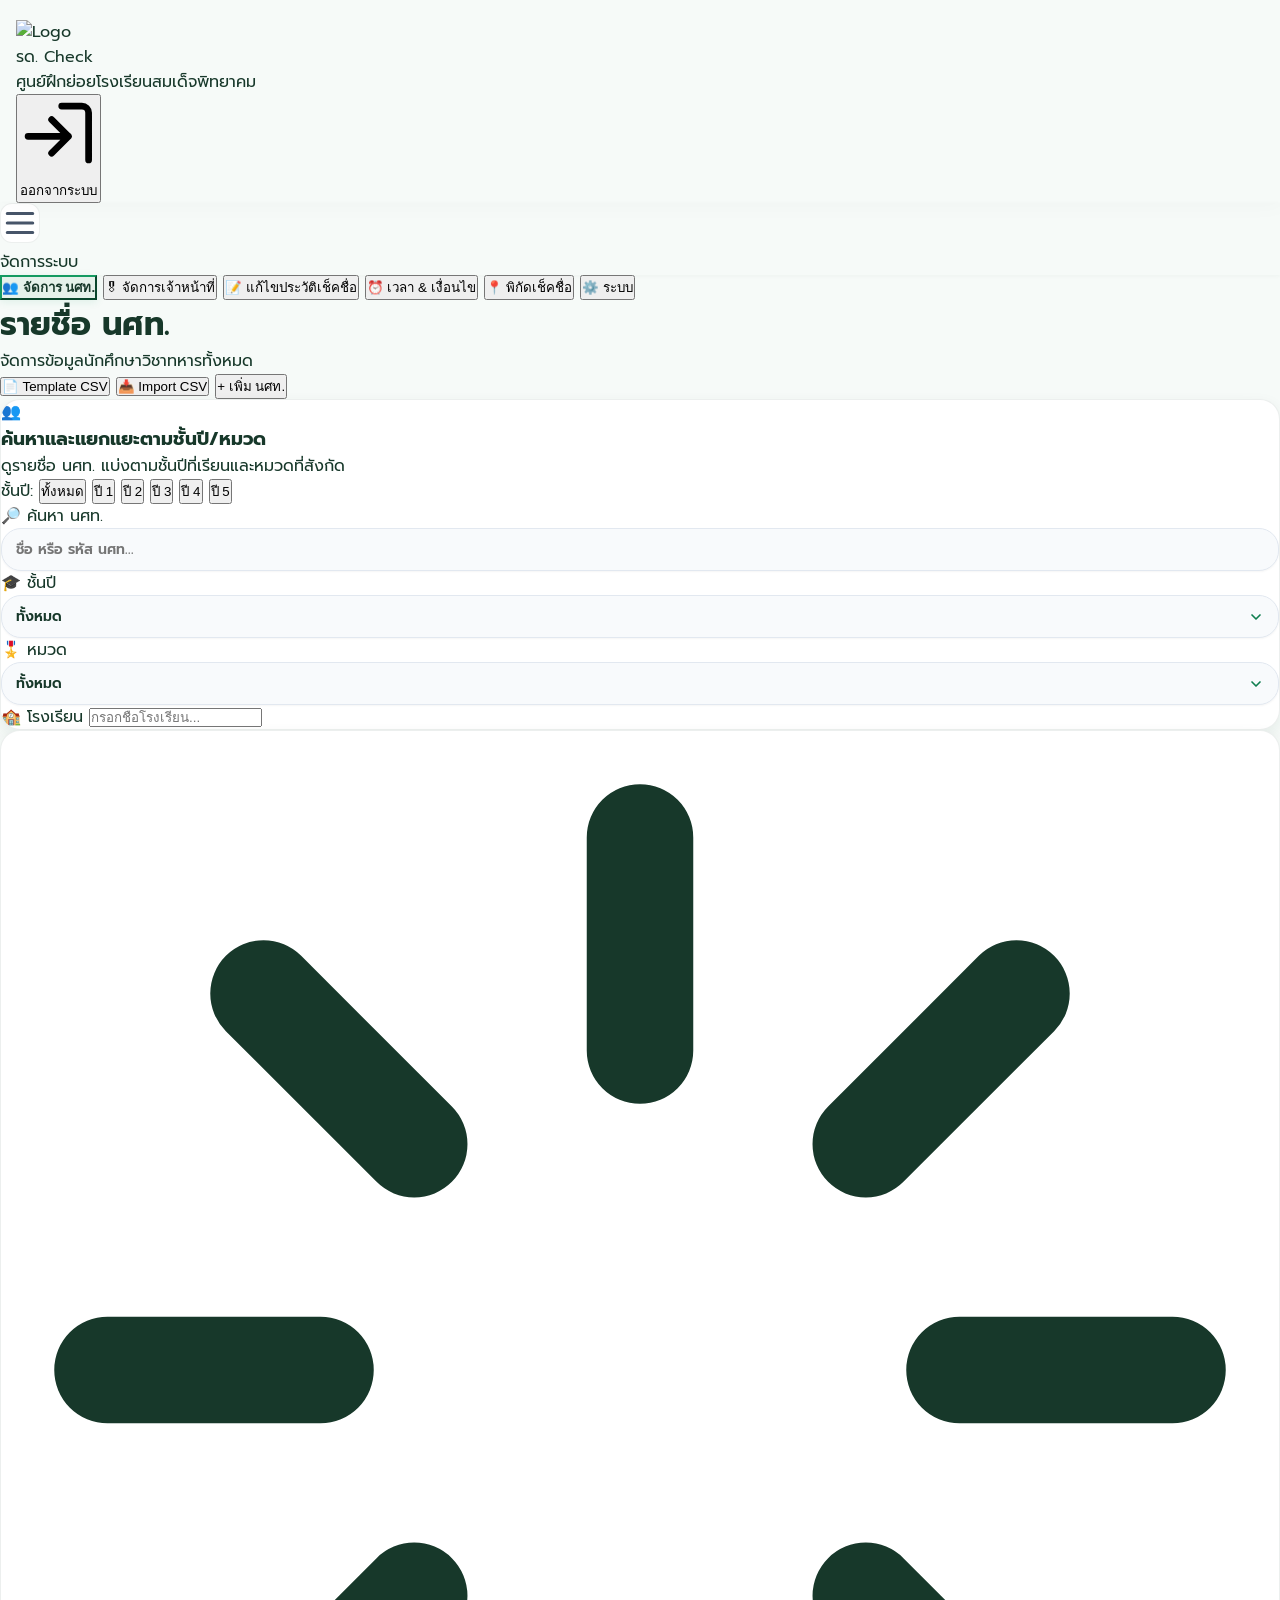
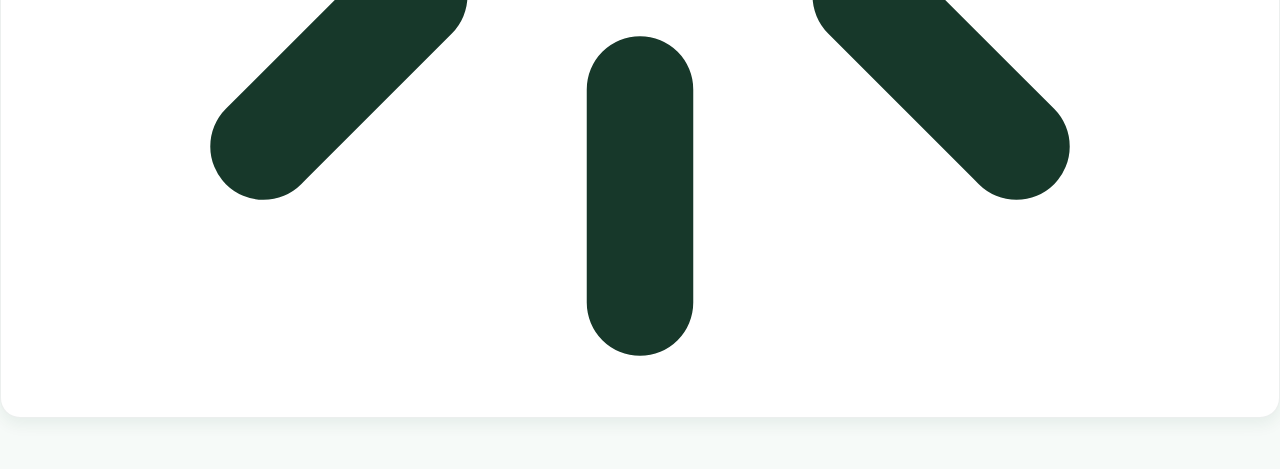
==== admin.html @ 7c2fd656 "UI: Update report filters and custom datepicker" ====
<!DOCTYPE html>
<html lang="th">
<head>
<meta charset="UTF-8">
<meta name="viewport" content="width=device-width, initial-scale=1.0">
<style>html, body { background-color: #f6faf8 !important; color: #17382a; }</style>
<title>จัดการระบบ | ระบบเช็คชื่อ นศท.</title>
<link rel="manifest" href="manifest.json">
<link rel="stylesheet" href="https://cdn.jsdelivr.net/npm/sweetalert2@11/dist/sweetalert2.min.css">
<script src="https://cdn.jsdelivr.net/npm/sweetalert2@11"></script>
<link rel="stylesheet" href="css/style.css">
<script src="https://cdn.tailwindcss.com"></script>
<script src="js/tailwind-config.js"></script>
<script src="https://www.gstatic.com/firebasejs/9.23.0/firebase-app-compat.js"></script>
<script src="https://www.gstatic.com/firebasejs/9.23.0/firebase-auth-compat.js"></script>
<script src="https://www.gstatic.com/firebasejs/9.23.0/firebase-firestore-compat.js"></script>
<!-- face-api.js for enrollment -->
<script src="https://cdn.jsdelivr.net/npm/face-api.js@0.22.2/dist/face-api.min.js"></script>
<style>
  .admin-tab.active { border-color: #159a61 !important; background-color: #e5f1ea !important; color: #17382a !important; font-weight: 700 !important; box-shadow: 0 2px 8px rgba(21,154,97,0.1) !important; }
</style>
</head>
<body class="bg-[#f6faf8] text-[#17382a] font-sans">
  <div id="sidebackdrop" class="fixed inset-0 z-30 hidden bg-slate-900/25 backdrop-blur-[1px]" onclick="toggleSidebar()"></div>
  
  <aside id="sidebar" class="fixed inset-y-0 left-0 z-40 flex w-[17.25rem] flex-col border-r border-emerald-950/5 bg-white px-4 py-5 transition-transform duration-250 lg:translate-x-0 -translate-x-full">
    <div class="mb-8 flex items-center gap-3 px-2">
      <img src="https://mstc23.rta.mi.th/amc23/img/23png.png" alt="Logo" class="h-10 w-10 object-contain rounded-xl drop-shadow-md">
      <div>
        <p class="text-[1.05rem] font-bold tracking-tight text-forest-900">รด. Check</p>
        <p class="text-[.68rem] font-medium text-slate-400">ศูนย์ฝึกย่อยโรงเรียนสมเด็จพิทยาคม</p>
      </div>
    </div>
    <nav id="sidebar-nav" class="space-y-1"></nav>
    <div class="mt-auto rounded-2xl bg-forest-50 p-3.5 mb-3 hidden" id="sidebar-user-card">
       <div class="flex items-center gap-2 text-[.72rem] font-bold text-forest-700">
         <div class="grid h-7 w-7 place-items-center rounded-lg bg-forest-100 text-[.62rem] font-black text-forest-700" id="sidebar-avatar">?</div>
         <div>
            <div id="sidebar-name" class="truncate w-[140px]">--</div>
            <div id="sidebar-role" class="text-[0.65rem] text-forest-600/80">--</div>
         </div>
       </div>
    </div>
    <button class="flex items-center gap-2 px-3 py-2 text-sm font-semibold text-slate-500 transition hover:text-red-500" onclick="logout()">
      <svg class="h-4 w-4" viewBox="0 0 24 24" fill="none" stroke="currentColor"><path d="M10 17l5-5-5-5M15 12H3M21 19V5a2 2 0 00-2-2h-6" stroke-width="2" stroke-linecap="round" stroke-linejoin="round"/></svg> ออกจากระบบ
    </button>
  </aside>

  <main class="min-h-screen lg:ml-[17.25rem]">
    <header class="sticky top-0 z-20 flex h-[4.7rem] items-center justify-between border-b border-emerald-950/5 bg-[#f6faf8]/90 px-4 backdrop-blur-md sm:px-7 lg:px-9">
      <div class="flex items-center gap-3">
        <button class="icon-btn lg:hidden" id="menu-btn" aria-label="เปิดเมนู">
          <svg class="h-5 w-5" viewBox="0 0 24 24" fill="none" stroke="currentColor"><path d="M4 6h16M4 12h16M4 18h16" stroke-width="2" stroke-linecap="round"/></svg>
        </button>
        <div>
          <p class="text-base font-bold text-forest-900 sm:text-lg">จัดการระบบ</p>
        </div>
      </div>
      <div class="flex items-center gap-2.5 sm:gap-3">
        <a href="dashboard.html" class="hidden sm:flex text-xs font-bold text-forest-600 hover:underline mr-2">← กลับหน้าหลัก</a>
        <div id="topbar-user" class="relative"></div>
      </div>
    </header>
    
    <div class="mx-auto max-w-[1440px] px-4 py-6 sm:px-7 lg:px-9 lg:py-8" id="page-body">
      
      <!-- Admin Tabs -->
      <div class="mb-8 flex gap-2 overflow-x-auto pb-2 scrollbar-hide">
        <button id="tab-btn-students" class="admin-tab active shrink-0 rounded-xl border border-slate-200 bg-white px-5 py-2.5 text-sm font-semibold text-slate-500 transition hover:border-emerald-300" onclick="switchAdminTab('students',this)">👥 จัดการ นศท.</button>
        <button id="tab-btn-staff" class="admin-tab shrink-0 rounded-xl border border-slate-200 bg-white px-5 py-2.5 text-sm font-semibold text-slate-500 transition hover:border-emerald-300" onclick="switchAdminTab('staff',this)">🎖 จัดการเจ้าหน้าที่</button>
        <button id="tab-btn-attendance" class="admin-tab shrink-0 rounded-xl border border-slate-200 bg-white px-5 py-2.5 text-sm font-semibold text-slate-500 transition hover:border-emerald-300" onclick="switchAdminTab('attendance',this)">📝 แก้ไขประวัติเช็คชื่อ</button>
        <button id="tab-btn-rules" class="admin-tab shrink-0 rounded-xl border border-slate-200 bg-white px-5 py-2.5 text-sm font-semibold text-slate-500 transition hover:border-emerald-300" onclick="switchAdminTab('rules',this)">⏰ เวลา & เงื่อนไข</button>
        <button id="tab-btn-geofence" class="admin-tab shrink-0 rounded-xl border border-slate-200 bg-white px-5 py-2.5 text-sm font-semibold text-slate-500 transition hover:border-emerald-300" onclick="switchAdminTab('geofence',this)">📍 พิกัดเช็คชื่อ</button>
        <button id="tab-btn-system" class="admin-tab shrink-0 rounded-xl border border-slate-200 bg-white px-5 py-2.5 text-sm font-semibold text-slate-500 transition hover:border-emerald-300" onclick="switchAdminTab('system',this)">⚙️ ระบบ</button>
      </div>

      <!-- ─── STUDENTS TAB ─── -->
      <div id="tab-students">
        <div class="mb-6 flex flex-col gap-4 sm:flex-row sm:items-end justify-between border-b border-emerald-950/5 pb-5">
          <div>
            <h1 class="text-2xl font-extrabold tracking-tight text-forest-900">รายชื่อ นศท.</h1>
            <p class="mt-2 text-sm text-slate-500">จัดการข้อมูลนักศึกษาวิชาทหารทั้งหมด</p>
          </div>
          <div class="flex flex-wrap gap-2">
            <button onclick="downloadCSVTemplate()" class="rounded-xl border border-slate-200 bg-white px-4 py-2.5 text-xs font-bold text-slate-500 transition hover:bg-slate-50">📄 Template CSV</button>
            <button id="btn-import-csv" onclick="openImportModal()" class="rounded-xl border border-emerald-200 bg-emerald-50 px-4 py-2.5 text-xs font-bold text-emerald-700 transition hover:bg-emerald-100">📥 Import CSV</button>
            <button id="btn-add-student" onclick="openAddStudentModal()" class="rounded-xl bg-forest-600 px-4 py-2.5 text-xs font-bold text-white shadow-lg shadow-emerald-600/20 transition hover:bg-forest-700">+ เพิ่ม นศท.</button>
          </div>
        </div>

        <!-- Search & Filter Card for Students -->
        <div class="card p-5 sm:p-6 mb-6 border border-emerald-950/10 shadow-sm bg-gradient-to-br from-white via-white to-emerald-50/20">
          <div class="flex flex-col sm:flex-row sm:items-center justify-between gap-3 mb-4 pb-3 border-b border-slate-100">
            <div class="flex items-center gap-3">
              <div class="h-9 w-9 grid place-items-center rounded-xl bg-emerald-100/70 text-emerald-700 text-base font-bold shrink-0">👥</div>
              <div>
                <h3 class="font-extrabold text-forest-900 text-sm sm:text-base">ค้นหาและแยกแยะตามชั้นปี/หมวด</h3>
                <p class="text-xs text-slate-400 font-medium">ดูรายชื่อ นศท. แบ่งตามชั้นปีที่เรียนและหมวดที่สังกัด</p>
              </div>
            </div>

            <!-- Quick Year Filter Pills -->
            <div class="flex items-center gap-1.5 flex-wrap">
              <span class="text-[0.68rem] font-bold text-slate-400 uppercase tracking-wider mr-1">ชั้นปี:</span>
              <button type="button" class="preset-btn px-2.5 py-1 rounded-xl text-xs font-bold bg-emerald-600 text-white shadow-xs" onclick="quickFilterCompany('', this)">ทั้งหมด</button>
              <button type="button" class="preset-btn px-2.5 py-1 rounded-xl text-xs font-bold bg-slate-100 text-slate-600 hover:bg-emerald-50 hover:text-emerald-700" onclick="quickFilterCompany('1', this)">ปี 1</button>
              <button type="button" class="preset-btn px-2.5 py-1 rounded-xl text-xs font-bold bg-slate-100 text-slate-600 hover:bg-emerald-50 hover:text-emerald-700" onclick="quickFilterCompany('2', this)">ปี 2</button>
              <button type="button" class="preset-btn px-2.5 py-1 rounded-xl text-xs font-bold bg-slate-100 text-slate-600 hover:bg-emerald-50 hover:text-emerald-700" onclick="quickFilterCompany('3', this)">ปี 3</button>
              <button type="button" class="preset-btn px-2.5 py-1 rounded-xl text-xs font-bold bg-slate-100 text-slate-600 hover:bg-emerald-50 hover:text-emerald-700" onclick="quickFilterCompany('4', this)">ปี 4</button>
              <button type="button" class="preset-btn px-2.5 py-1 rounded-xl text-xs font-bold bg-slate-100 text-slate-600 hover:bg-emerald-50 hover:text-emerald-700" onclick="quickFilterCompany('5', this)">ปี 5</button>
            </div>
          </div>

          <div class="grid gap-4 sm:grid-cols-2 xl:grid-cols-4 items-end">
            <div>
              <label class="mb-1.5 flex items-center gap-1 text-[0.7rem] font-extrabold text-forest-800 uppercase tracking-wide">
                <span>🔎</span> ค้นหา นศท.
              </label>
              <input type="search" id="search-student" placeholder="ชื่อ หรือ รหัส นศท..." oninput="filterStudents()" class="w-full rounded-xl border border-slate-200 px-3.5 py-2.5 text-sm font-bold text-forest-900 focus:border-emerald-500 outline-none transition">
            </div>
            <div>
              <label class="mb-1.5 flex items-center gap-1 text-[0.7rem] font-extrabold text-forest-800 uppercase tracking-wide">
                <span>🎓</span> ชั้นปี
              </label>
              <select id="filter-s-company" onchange="filterStudents()" class="w-full rounded-xl border border-slate-200 px-3.5 py-2.5 text-sm font-bold text-forest-900 focus:border-emerald-500 outline-none transition">
                <option value="">ทั้งหมด</option>
                <option value="1">ชั้นปีที่ 1</option>
                <option value="2">ชั้นปีที่ 2</option>
                <option value="3">ชั้นปีที่ 3</option>
                <option value="4">ชั้นปีที่ 4</option>
                <option value="5">ชั้นปีที่ 5</option>
              </select>
            </div>
            <div>
              <label class="mb-1.5 flex items-center gap-1 text-[0.7rem] font-extrabold text-forest-800 uppercase tracking-wide">
                <span>🎖️</span> หมวด
              </label>
              <select id="filter-s-platoon" onchange="filterStudents()" class="w-full rounded-xl border border-slate-200 px-3.5 py-2.5 text-sm font-bold text-forest-900 focus:border-emerald-500 outline-none transition">
                <option value="">ทั้งหมด</option>
                <optgroup label="🛡️ หมวดปกติ (ชาย)">
                  <option value="1">หมวด 1 (ชาย)</option>
                  <option value="2">หมวด 2 (ชาย)</option>
                  <option value="3">หมวด 3 (ชาย)</option>
                  <option value="4">หมวด 4 (ชาย)</option>
                  <option value="5">หมวด 5 (ชาย)</option>
                </optgroup>
                <optgroup label="🎀 หมวดพิเศษ (หญิง)">
                  <option value="พิเศษ 1">หมวดพิเศษ 1 (หญิง)</option>
                  <option value="พิเศษ 2">หมวดพิเศษ 2 (หญิง)</option>
                  <option value="พิเศษ 3">หมวดพิเศษ 3 (หญิง)</option>
                  <option value="พิเศษ 4">หมวดพิเศษ 4 (หญิง)</option>
                  <option value="พิเศษ 5">หมวดพิเศษ 5 (หญิง)</option>
                </optgroup>
              </select>
            </div>
            <div>
              <label class="mb-1.5 flex items-center gap-1 text-[0.7rem] font-extrabold text-forest-800 uppercase tracking-wide">
                <span>🏫</span> โรงเรียน
              </label>
              <input id="filter-s-school" placeholder="กรอกชื่อโรงเรียน..." oninput="filterStudents()" class="w-full rounded-xl border border-slate-200 px-3.5 py-2.5 text-sm font-bold text-forest-900 focus:border-emerald-500 outline-none transition">
            </div>
          </div>
        </div>

        <div class="card overflow-hidden" id="students-table-wrap">
          <div id="students-table" class="overflow-x-auto">
            <div class="flex items-center justify-center p-12 text-slate-400"><svg class="h-8 w-8 animate-spin text-forest-600" viewBox="0 0 24 24" fill="none" stroke="currentColor"><path d="M12 2v4M12 18v4M4.93 4.93l2.83 2.83M16.24 16.24l2.83 2.83M2 12h4M18 12h4M4.93 19.07l2.83-2.83M16.24 7.76l2.83-2.83" stroke-width="2" stroke-linecap="round"/></svg></div>
          </div>
        </div>
      </div>

      <!-- ─── STAFF TAB ─── -->
      <div id="tab-staff" class="hidden">
        <div class="mb-6 flex flex-col gap-4 sm:flex-row sm:items-end justify-between border-b border-emerald-950/5 pb-5">
          <div>
            <h1 class="text-2xl font-extrabold tracking-tight text-forest-900">เจ้าหน้าที่และครูฝึก</h1>
            <p class="mt-2 text-sm text-slate-500">จัดการข้อมูลเจ้าหน้าที่ระบบ</p>
          </div>
          <button onclick="openAddStaffModal()" class="rounded-xl bg-forest-600 px-4 py-2.5 text-xs font-bold text-white shadow-lg shadow-emerald-600/20 transition hover:bg-forest-700">+ เพิ่มเจ้าหน้าที่</button>
        </div>
        <div class="card overflow-hidden">
          <div id="staff-table" class="overflow-x-auto">
            <div class="flex items-center justify-center p-12 text-slate-400"><svg class="h-8 w-8 animate-spin text-forest-600" viewBox="0 0 24 24" fill="none" stroke="currentColor"><path d="M12 2v4M12 18v4M4.93 4.93l2.83 2.83M16.24 16.24l2.83 2.83M2 12h4M18 12h4M4.93 19.07l2.83-2.83M16.24 7.76l2.83-2.83" stroke-width="2" stroke-linecap="round"/></svg></div>
          </div>
        </div>
      </div>

      <!-- ─── ATTENDANCE MANAGEMENT TAB ─── -->
      <div id="tab-attendance" class="hidden">
        <div class="mb-6 flex flex-col gap-4 sm:flex-row sm:items-end justify-between border-b border-emerald-950/5 pb-5">
          <div>
            <h1 class="text-2xl font-extrabold tracking-tight text-forest-900">จัดการประวัติการลงเวลาเรียน</h1>
            <p class="mt-2 text-sm text-slate-500">ตรวจสอบ แก้ไข เพิ่ม หรือลบการเช็คชื่อเข้า–ออก ของ นศท.</p>
          </div>
          <div class="flex flex-wrap gap-2">
            <button onclick="openAddAttendanceModal()" class="rounded-xl bg-forest-600 px-4 py-2.5 text-xs font-bold text-white shadow-lg shadow-emerald-600/20 transition hover:bg-forest-700">+ เพิ่มบันทึกเวลาเรียน</button>
          </div>
        </div>

        <!-- Search & Filter Card -->
        <div class="card p-5 sm:p-6 mb-6 border border-emerald-950/10 shadow-sm bg-gradient-to-br from-white via-white to-emerald-50/20">
          <div class="flex items-center gap-3 mb-4 pb-3 border-b border-slate-100">
            <div class="h-9 w-9 grid place-items-center rounded-xl bg-emerald-100/70 text-emerald-700 text-base font-bold shrink-0">🔍</div>
            <div>
              <h3 class="font-extrabold text-forest-900 text-sm sm:text-base">ค้นหาและตัวกรองข้อมูล</h3>
              <p class="text-xs text-slate-400 font-medium">กรองบันทึกเวลาเรียนตามวันที่ รหัส นศท. ชั้นปี หรือสถานะ</p>
            </div>
          </div>
          <div class="grid gap-4 sm:grid-cols-2 xl:grid-cols-4 items-end">
            <div>
              <label class="mb-1.5 flex items-center gap-1 text-[0.7rem] font-extrabold text-forest-800 uppercase tracking-wide">
                <span>📅</span> วันที่
              </label>
              <input type="date" id="admin-att-date" onchange="loadAdminAttendanceRecords()" class="w-full rounded-xl border border-slate-200 px-3.5 py-2.5 text-sm font-bold text-forest-900 focus:border-emerald-500 outline-none transition">
            </div>
            <div>
              <label class="mb-1.5 flex items-center gap-1 text-[0.7rem] font-extrabold text-forest-800 uppercase tracking-wide">
                <span>🔎</span> ค้นหา นศท.
              </label>
              <input type="search" id="admin-att-search" placeholder="ชื่อ หรือ รหัส นศท..." oninput="filterAdminAttendanceTable()" class="w-full rounded-xl border border-slate-200 px-3.5 py-2.5 text-sm font-bold text-forest-900 focus:border-emerald-500 outline-none transition">
            </div>
            <div>
              <label class="mb-1.5 flex items-center gap-1 text-[0.7rem] font-extrabold text-forest-800 uppercase tracking-wide">
                <span>🎓</span> ชั้นปี
              </label>
              <select id="admin-att-company" onchange="filterAdminAttendanceTable()" class="w-full rounded-xl border border-slate-200 px-3.5 py-2.5 text-sm font-bold text-forest-900 focus:border-emerald-500 outline-none transition">
                <option value="">ทั้งหมด</option>
                <option value="1">ชั้นปีที่ 1</option>
                <option value="2">ชั้นปีที่ 2</option>
                <option value="3">ชั้นปีที่ 3</option>
                <option value="4">ชั้นปีที่ 4</option>
                <option value="5">ชั้นปีที่ 5</option>
              </select>
            </div>
            <div>
              <label class="mb-1.5 flex items-center gap-1 text-[0.7rem] font-extrabold text-forest-800 uppercase tracking-wide">
                <span>📌</span> สถานะ
              </label>
              <select id="admin-att-status" onchange="filterAdminAttendanceTable()" class="w-full rounded-xl border border-slate-200 px-3.5 py-2.5 text-sm font-bold text-forest-900 focus:border-emerald-500 outline-none transition">
                <option value="">ทั้งหมด</option>
                <option value="present">เช็คชื่อแล้ว (มา)</option>
                <option value="late">สาย</option>
                <option value="leave">ลา</option>
                <option value="absent">ขาด</option>
              </select>
            </div>
          </div>
        </div>

        <div class="card overflow-hidden">
          <div id="admin-attendance-table" class="overflow-x-auto">
            <div class="flex items-center justify-center p-12 text-slate-400"><svg class="h-8 w-8 animate-spin text-forest-600" viewBox="0 0 24 24" fill="none" stroke="currentColor"><path d="M12 2v4M12 18v4M4.93 4.93l2.83 2.83M16.24 16.24l2.83 2.83M2 12h4M18 12h4M4.93 19.07l2.83-2.83M16.24 7.76l2.83-2.83" stroke-width="2" stroke-linecap="round"/></svg></div>
          </div>
        </div>
      </div>

      <!-- ─── RULES & TIME WINDOWS TAB ─── -->
      <div id="tab-rules" class="hidden">
        <div class="mb-6 border-b border-emerald-950/5 pb-5">
          <h1 class="text-2xl font-extrabold tracking-tight text-forest-900">กำหนดเวลา & เงื่อนไขการเช็คชื่อ</h1>
          <p class="mt-2 text-sm text-slate-500">ตั้งเวลาเปิด–ปิดระบบเช็คชื่อ และกำหนดเงื่อนไขการผ่านเกณฑ์</p>
        </div>

        <div class="grid gap-6 lg:grid-cols-2">
          <!-- Rule Settings Card -->
          <div class="card p-6 space-y-5">
            <h3 class="font-bold text-forest-900 text-lg flex items-center gap-2">
              <span>⏰</span> ช่วงเวลาลงเวลาเข้า–ออก
            </h3>

            <div>
              <label class="mb-1.5 block text-xs font-bold text-slate-700">สถานะระบบเช็คชื่อ</label>
              <select id="rule-system-enabled" class="w-full rounded-xl border border-slate-200 px-3.5 py-2.5 text-sm font-bold text-forest-900 outline-none transition">
                <option value="true">🟢 เปิดระบบเช็คชื่อตามปกติ</option>
                <option value="false">🔴 ปิดระบบเช็คชื่อชั่วคราว</option>
              </select>
            </div>

            <div>
              <label class="mb-1.5 block text-xs font-bold text-slate-700">การบังคับช่วงเวลา (Time Window)</label>
              <select id="rule-enforce-time" class="w-full rounded-xl border border-slate-200 px-3.5 py-2.5 text-sm font-bold text-forest-900 outline-none transition">
                <option value="false">🔓 เปิดปิดอิสระ (นศท. ลงเวลาได้ตลอดเวลา)</option>
                <option value="true">🔒 บังคับตามช่วงเวลาที่กำหนดข้างล่าง</option>
              </select>
            </div>

            <div class="grid gap-4 sm:grid-cols-2 pt-2 border-t border-slate-100">
              <div>
                <label class="mb-1.5 block text-xs font-bold text-slate-700">เวลาเริ่มเช็คเข้า</label>
                <input type="time" id="rule-checkin-start" value="06:00" class="w-full rounded-xl border border-slate-200 px-3.5 py-2.5 text-sm font-bold text-forest-900 outline-none transition">
              </div>
              <div>
                <label class="mb-1.5 block text-xs font-bold text-slate-700">เวลาสิ้นสุดเช็คเข้า</label>
                <input type="time" id="rule-checkin-end" value="09:00" class="w-full rounded-xl border border-slate-200 px-3.5 py-2.5 text-sm font-bold text-forest-900 outline-none transition">
              </div>
            </div>

            <div class="grid gap-4 sm:grid-cols-2 pt-2 border-t border-slate-100">
              <div>
                <label class="mb-1.5 block text-xs font-bold text-slate-700">เวลาเริ่มเช็คออก</label>
                <input type="time" id="rule-checkout-start" value="14:00" class="w-full rounded-xl border border-slate-200 px-3.5 py-2.5 text-sm font-bold text-forest-900 outline-none transition">
              </div>
              <div>
                <label class="mb-1.5 block text-xs font-bold text-slate-700">เวลาสิ้นสุดเช็คออก</label>
                <input type="time" id="rule-checkout-end" value="18:00" class="w-full rounded-xl border border-slate-200 px-3.5 py-2.5 text-sm font-bold text-forest-900 outline-none transition">
              </div>
            </div>
          </div>

          <!-- Qualification Criteria Card -->
          <div class="card p-6 space-y-5 flex flex-col justify-between">
            <div class="space-y-5">
              <h3 class="font-bold text-forest-900 text-lg flex items-center gap-2">
                <span>📜</span> เงื่อนไขการผ่านเกณฑ์ของ นศท.
              </h3>

              <div>
                <label class="mb-1.5 block text-xs font-bold text-slate-700">จำนวนครั้งปฏิบัติหน้าที่ขั้นต่ำ (เพื่อผ่านเกณฑ์)</label>
                <div class="flex items-center gap-3">
                  <input type="number" id="rule-min-sessions" value="10" min="1" max="100" class="w-full rounded-xl border border-slate-200 px-3.5 py-2.5 text-sm font-bold text-forest-900 outline-none transition">
                  <span class="text-sm font-bold text-slate-500 shrink-0">ครั้ง</span>
                </div>
                <p class="text-xs text-slate-400 mt-2">หาก นศท. มีเวลาเข้าปฏิบัติหน้าที่ครบตามจำนวนนี้ ระบบจะแสดงสถานะ "ผ่านเกณฑ์ ✅" ในหน้า นศท.</p>
              </div>
            </div>

            <div class="pt-4 border-t border-slate-100">
              <button onclick="saveAdminRules()" class="w-full rounded-xl bg-forest-600 py-3.5 text-sm font-bold text-white shadow-lg shadow-emerald-600/20 transition hover:bg-forest-700">
                💾 บันทึกตั้งค่าเวลาและเงื่อนไข
              </button>
            </div>
          </div>
        </div>
      </div>

      <!-- ─── GEOFENCE TAB ─── -->
      <div id="tab-geofence" class="hidden">
        <div class="mb-6 border-b border-emerald-950/5 pb-5">
          <h1 class="text-2xl font-extrabold tracking-tight text-forest-900">กำหนดพิกัดการเช็คชื่อ</h1>
          <p class="mt-2 text-sm text-slate-500">กำหนดพื้นที่ที่อนุญาตให้ นศท. รายงานตัวเข้าเรียนได้</p>
        </div>

        <div class="grid gap-6 lg:grid-cols-[1fr_340px]">
          <!-- Map placeholder -->
          <div class="card p-10 flex flex-col items-center justify-center text-center text-slate-400 bg-slate-50 border-2 border-dashed border-slate-200">
            <div class="text-5xl mb-4">🗺️</div>
            <p class="font-bold text-forest-900 mb-2">Google Maps Integration</p>
            <p class="text-sm">สำหรับใช้งาน Maps กรุณาเพิ่ม Google Maps API Key<br>และแทนที่ส่วนนี้ด้วย iframe หรือ Maps JS API</p>
            <div class="mt-6 rounded-xl bg-white px-4 py-2.5 text-xs font-bold text-slate-600 border border-slate-100 shadow-sm">
              แสดงพิกัด: Lat <span id="map-lat-display" class="text-forest-600">--</span>, Lng <span id="map-lng-display" class="text-forest-600">--</span>
            </div>
            <button onclick="useMyLocation()" class="mt-6 rounded-xl border border-emerald-200 bg-emerald-50 px-4 py-2.5 text-sm font-bold text-emerald-700 transition hover:bg-emerald-100 flex items-center justify-center gap-2">
              <span>📍</span> ใช้ตำแหน่งปัจจุบันของฉัน
            </button>
          </div>

          <!-- Settings form -->
          <div class="space-y-4">
            <div class="card p-5">
              <h3 class="font-bold text-forest-900 mb-4 flex items-center gap-2"><span>⚙️</span> ตั้งค่าพิกัด</h3>
              <div class="space-y-4">
                <div>
                  <label class="mb-1.5 block text-[0.65rem] font-bold text-slate-400 uppercase tracking-wide">Latitude (ละติจูด)</label>
                  <input type="number" id="geo-lat" step="any" placeholder="13.7563" class="w-full rounded-xl border border-slate-200 px-3.5 py-2.5 text-sm font-bold text-forest-900 focus:border-forest-600 focus:ring focus:ring-forest-600/20 outline-none transition">
                </div>
                <div>
                  <label class="mb-1.5 block text-[0.65rem] font-bold text-slate-400 uppercase tracking-wide">Longitude (ลองจิจูด)</label>
                  <input type="number" id="geo-lng" step="any" placeholder="100.5018" class="w-full rounded-xl border border-slate-200 px-3.5 py-2.5 text-sm font-bold text-forest-900 focus:border-forest-600 focus:ring focus:ring-forest-600/20 outline-none transition">
                </div>
                <div>
                  <label class="mb-1.5 block text-[0.65rem] font-bold text-slate-400 uppercase tracking-wide">รัศมีพื้นที่ (เมตร)</label>
                  <input type="number" id="geo-radius" value="200" min="50" max="5000" class="w-full rounded-xl border border-slate-200 px-3.5 py-2.5 text-sm font-bold text-forest-900 focus:border-forest-600 focus:ring focus:ring-forest-600/20 outline-none transition">
                </div>
                <button class="w-full rounded-xl bg-forest-600 py-3 text-sm font-bold text-white shadow-lg shadow-emerald-600/20 transition hover:bg-forest-700 mt-2" onclick="saveGeoSettings()">💾 บันทึกพิกัด</button>
              </div>
            </div>

            <div class="card p-5">
              <h4 class="font-bold text-forest-900 mb-3 flex items-center gap-2"><span>ℹ️</span> ข้อมูลปัจจุบัน</h4>
              <div id="geo-current" class="text-sm text-slate-500 font-medium">กำลังโหลด...</div>
            </div>

            <div class="rounded-xl bg-sky-50 border border-sky-100 p-4 flex gap-3 text-sky-800">
              <span class="text-lg">💡</span>
              <div class="text-xs">
                <strong class="block mb-1">วิธีหาพิกัด:</strong>
                เปิด Google Maps → คลิกขวาที่ตำแหน่งที่ต้องการ → เลือกคัดลอกพิกัดแรกที่ปรากฏ
              </div>
            </div>
          </div>
        </div>
      </div>

      <!-- ─── SYSTEM TAB ─── -->
      <div id="tab-system" class="hidden">
        <div class="mb-6 border-b border-emerald-950/5 pb-5">
          <h1 class="text-2xl font-extrabold tracking-tight text-forest-900">ข้อมูลระบบ</h1>
        </div>

        <div class="grid gap-4 sm:grid-cols-2 xl:grid-cols-4 mb-8" id="sys-stats">
          <div class="card p-5 flex items-center gap-4">
            <div class="grid h-14 w-14 place-items-center rounded-xl bg-amber-50 text-2xl text-amber-500">👥</div>
            <div>
              <p class="text-3xl font-black tracking-tight text-forest-900" id="sys-students">--</p>
              <p class="text-[0.7rem] font-bold text-slate-500 uppercase tracking-wide">นศท. ทั้งหมด</p>
            </div>
          </div>
          <div class="card p-5 flex items-center gap-4">
            <div class="grid h-14 w-14 place-items-center rounded-xl bg-sky-50 text-2xl text-sky-500">🎖</div>
            <div>
              <p class="text-3xl font-black tracking-tight text-forest-900" id="sys-staff">--</p>
              <p class="text-[0.7rem] font-bold text-slate-500 uppercase tracking-wide">เจ้าหน้าที่</p>
            </div>
          </div>
          <div class="card p-5 flex items-center gap-4">
            <div class="grid h-14 w-14 place-items-center rounded-xl bg-emerald-50 text-2xl text-emerald-500">✓</div>
            <div>
              <p class="text-3xl font-black tracking-tight text-forest-900" id="sys-today">--</p>
              <p class="text-[0.7rem] font-bold text-slate-500 uppercase tracking-wide">เช็คชื่อวันนี้</p>
            </div>
          </div>
          <div class="card p-5 flex items-center gap-4">
            <div class="grid h-14 w-14 place-items-center rounded-xl bg-rose-50 text-2xl text-rose-500">🏫</div>
            <div>
              <p class="text-3xl font-black tracking-tight text-forest-900" id="sys-schools">--</p>
              <p class="text-[0.7rem] font-bold text-slate-500 uppercase tracking-wide">สถานศึกษา</p>
            </div>
          </div>
        </div>

        <div class="grid gap-6 lg:grid-cols-2">
          <!-- GAS Web App URL Setting -->
          <div class="card p-6 col-span-1 lg:col-span-2 border-2 border-emerald-500/20 bg-gradient-to-br from-white via-white to-emerald-50/30">
            <h3 class="font-extrabold text-forest-900 text-lg mb-2 flex items-center gap-2">
              <span class="text-xl">📧</span> ตั้งค่า Google Apps Script Web App URL (ระบบส่งอีเมล)
            </h3>
            <p class="text-sm text-slate-500 mb-4 font-medium">วาง URL ที่ได้จากการ Deploy Google Apps Script Web App เพื่อเปิดใช้งานการส่งอีเมลแจ้งเตือนใบขอลา ผลการอนุมัติ และรายงานประจำวันสำหรับโรงเรียน</p>
            <div class="flex flex-col sm:flex-row gap-3">
              <input type="url" id="gas-url-input" placeholder="https://script.google.com/macros/s/AKfycbx.../exec" class="flex-1 rounded-xl border border-slate-200 px-4 py-2.5 text-sm font-bold text-forest-900 focus:border-emerald-500 focus:ring-4 focus:ring-emerald-500/15 outline-none transition">
              <button onclick="saveGASUrlSetting()" class="rounded-xl bg-forest-600 px-6 py-2.5 text-sm font-bold text-white shadow-lg shadow-emerald-600/20 transition hover:bg-forest-700 whitespace-nowrap">💾 บันทึก Web App URL</button>
            </div>
            <p class="text-xs text-slate-500 mt-2.5 font-bold" id="gas-url-status">สถานะ: กำลังตรวจสอบ...</p>
          </div>

          <div class="card p-6">
            <h3 class="font-bold text-forest-900 mb-5 flex items-center gap-2"><span>⚠️</span> การดำเนินการด้านระบบ</h3>
            <div class="flex flex-col gap-3">
              <button onclick="markAbsentAll()" class="w-full rounded-xl border border-rose-200 bg-rose-50 py-3.5 px-4 text-left text-sm font-bold text-rose-600 transition hover:bg-rose-100 flex items-center gap-3">
                <span class="text-lg">✗</span> บันทึก "ขาด" อัตโนมัติสำหรับผู้ที่ยังไม่เช็คชื่อวันนี้
              </button>
              <a href="reports.html" class="w-full rounded-xl border border-emerald-200 bg-emerald-50 py-3.5 px-4 text-left text-sm font-bold text-emerald-700 transition hover:bg-emerald-100 flex items-center gap-3">
                <span class="text-lg">📊</span> ดูรายงานและส่งอีเมลสถานศึกษา
              </a>
            </div>
          </div>

          <div class="card p-6">
            <h3 class="font-bold text-forest-900 mb-3 flex items-center gap-2"><span>📋</span> face-api.js Models</h3>
            <p class="text-sm text-slate-500 mb-5">สำหรับใช้งาน Face Recognition ต้องดาวน์โหลด Models มาวางไว้ในโฟลเดอร์ <code>/models/</code></p>
            <div class="flex flex-col gap-2 text-xs font-bold text-slate-600">
              <div class="rounded-lg bg-slate-50 px-3 py-2 border border-slate-100 flex items-center gap-2"><span>📁</span> /models/tiny_face_detector/</div>
              <div class="rounded-lg bg-slate-50 px-3 py-2 border border-slate-100 flex items-center gap-2"><span>📁</span> /models/face_landmark_68/</div>
              <div class="rounded-lg bg-slate-50 px-3 py-2 border border-slate-100 flex items-center gap-2"><span>📁</span> /models/face_recognition/</div>
            </div>
            <div class="rounded-xl bg-sky-50 border border-sky-100 p-4 mt-5 text-sky-800 flex gap-3">
              <span class="text-lg">ℹ️</span>
              <div class="text-xs">
                <strong class="block mb-1">แหล่งดาวน์โหลด:</strong>
                <a href="https://github.com/justadudewhohacks/face-api.js/tree/master/weights" target="_blank" class="text-sky-600 underline hover:text-sky-700 font-bold">
                  github.com/justadudewhohacks/face-api.js
                </a>
              </div>
            </div>
          </div>
        </div>
      </div>
    </div>
  </main>

  <div id="toast" class="toast fixed top-1/2 left-1/2 z-[99999] flex -translate-x-1/2 -translate-y-1/2 items-center gap-3 rounded-2xl bg-white/98 backdrop-blur-xl px-6 py-4 text-sm font-bold text-slate-800 shadow-2xl border border-emerald-500/30 cursor-pointer" onclick="this.classList.remove('show')">
    <span class="grid h-6 w-6 place-items-center rounded-full bg-emerald-100 text-xs font-black text-emerald-700 shrink-0">✓</span>
    <span id="toastText" class="flex-1 font-bold text-slate-800">ดำเนินการสำเร็จ</span>
    <span class="text-slate-400 hover:text-slate-700 ml-2 font-black text-xs">✕</span>
  </div>

  <!-- Add Student Modal -->
  <div class="fixed inset-0 z-50 hidden items-center justify-center bg-slate-900/65 p-4 sm:p-6 backdrop-blur-md overflow-y-auto" id="add-student-modal">
    <div class="w-full max-w-2xl overflow-hidden rounded-3xl bg-white shadow-2xl border border-slate-100 flex flex-col max-h-[90vh] my-auto animate-enter">
      <div class="flex items-center justify-between border-b border-slate-100 px-6 py-4 shrink-0 bg-gradient-to-r from-emerald-50/60 via-slate-50 to-white">
        <div class="flex items-center gap-2.5">
          <span class="text-xl">👤</span>
          <h3 class="font-extrabold text-slate-800 text-base sm:text-lg" id="student-modal-title">เพิ่ม นศท. ใหม่</h3>
        </div>
        <button class="h-9 w-9 grid place-items-center rounded-xl bg-white text-slate-400 hover:text-slate-700 hover:bg-slate-100 border border-slate-200 transition shadow-sm" onclick="closeModal('add-student-modal')">✕</button>
      </div>
      <div class="p-6 overflow-y-auto space-y-4">
        <input type="hidden" id="edit-student-uid">
        <div class="grid gap-4 sm:grid-cols-2">
          <div>
            <label class="mb-1.5 block text-xs font-bold text-slate-700 uppercase tracking-wide">รหัสประจำตัว นศท. <span class="text-rose-500">*</span></label>
            <input id="s-studentId" placeholder="เช่น 6701234" required class="w-full rounded-xl border border-slate-200 bg-slate-50/50 px-3.5 py-2.5 text-sm font-semibold text-slate-800 focus:bg-white focus:border-emerald-500 focus:ring-4 focus:ring-emerald-500/15 outline-none transition">
          </div>
          <div>
            <label class="mb-1.5 block text-xs font-bold text-slate-700 uppercase tracking-wide">ชื่อ-นามสกุล <span class="text-rose-500">*</span></label>
            <input id="s-name" placeholder="ชื่อ นามสกุล" required class="w-full rounded-xl border border-slate-200 bg-slate-50/50 px-3.5 py-2.5 text-sm font-semibold text-slate-800 focus:bg-white focus:border-emerald-500 focus:ring-4 focus:ring-emerald-500/15 outline-none transition">
          </div>
          <div>
            <label class="mb-1.5 block text-xs font-bold text-slate-700 uppercase tracking-wide">วัน/เดือน/ปีเกิด (รหัสผ่าน) <span class="text-rose-500">*</span></label>
            <input type="text" id="s-birthdate" placeholder="วว/ดด/ปปปป (เช่น 15/01/2005)" class="w-full rounded-xl border border-slate-200 bg-slate-50/50 px-3.5 py-2.5 text-sm font-semibold text-slate-800 focus:bg-white focus:border-emerald-500 focus:ring-4 focus:ring-emerald-500/15 outline-none transition">
          </div>
          <div>
            <label class="mb-1.5 block text-xs font-bold text-slate-700 uppercase tracking-wide">เลขบัตรประชาชน <span class="text-rose-500">*</span></label>
            <input id="s-nationalId" placeholder="x-xxxx-xxxxx-xx-x" maxlength="17" required class="w-full rounded-xl border border-slate-200 bg-slate-50/50 px-3.5 py-2.5 text-sm font-semibold text-slate-800 focus:bg-white focus:border-emerald-500 focus:ring-4 focus:ring-emerald-500/15 outline-none transition">
          </div>
          <div>
            <label class="mb-1.5 block text-xs font-bold text-slate-700 uppercase tracking-wide">ชั้นปี <span class="text-rose-500">*</span></label>
            <select id="s-company" class="w-full rounded-xl border border-slate-200 bg-slate-50/50 px-3.5 py-2.5 text-sm font-semibold text-slate-800 focus:bg-white focus:border-emerald-500 focus:ring-4 focus:ring-emerald-500/15 outline-none transition">
              <option value="1">ชั้นปีที่ 1</option>
              <option value="2">ชั้นปีที่ 2</option>
              <option value="3">ชั้นปีที่ 3</option>
              <option value="4">ชั้นปีที่ 4</option>
              <option value="5">ชั้นปีที่ 5</option>
            </select>
          </div>
          <div>
            <label class="mb-1.5 block text-xs font-bold text-slate-700 uppercase tracking-wide">หมวด <span class="text-rose-500">*</span></label>
            <select id="s-platoon" class="w-full rounded-xl border border-slate-200 bg-slate-50/50 px-3.5 py-2.5 text-sm font-semibold text-slate-800 focus:bg-white focus:border-emerald-500 focus:ring-4 focus:ring-emerald-500/15 outline-none transition">
              <optgroup label="🛡️ หมวดปกติ (ชาย)">
                <option value="1">หมวด 1 (ชาย)</option>
                <option value="2">หมวด 2 (ชาย)</option>
                <option value="3">หมวด 3 (ชาย)</option>
                <option value="4">หมวด 4 (ชาย)</option>
                <option value="5">หมวด 5 (ชาย)</option>
              </optgroup>
              <optgroup label="🎀 หมวดพิเศษ (หญิง)">
                <option value="พิเศษ 1">หมวดพิเศษ 1 (หญิง)</option>
                <option value="พิเศษ 2">หมวดพิเศษ 2 (หญิง)</option>
                <option value="พิเศษ 3">หมวดพิเศษ 3 (หญิง)</option>
                <option value="พิเศษ 4">หมวดพิเศษ 4 (หญิง)</option>
                <option value="พิเศษ 5">หมวดพิเศษ 5 (หญิง)</option>
              </optgroup>
            </select>
          </div>
          <div>
            <label class="mb-1.5 block text-xs font-bold text-slate-700 uppercase tracking-wide">สถานศึกษา <span class="text-rose-500">*</span></label>
            <input id="s-school" placeholder="ชื่อโรงเรียน" class="w-full rounded-xl border border-slate-200 bg-slate-50/50 px-3.5 py-2.5 text-sm font-semibold text-slate-800 focus:bg-white focus:border-emerald-500 focus:ring-4 focus:ring-emerald-500/15 outline-none transition">
          </div>
          <div>
            <label class="mb-1.5 block text-xs font-bold text-slate-700 uppercase tracking-wide">รหัสสถานศึกษา</label>
            <input id="s-schoolCode" placeholder="รหัสโรงเรียน" class="w-full rounded-xl border border-slate-200 bg-slate-50/50 px-3.5 py-2.5 text-sm font-semibold text-slate-800 focus:bg-white focus:border-emerald-500 focus:ring-4 focus:ring-emerald-500/15 outline-none transition">
          </div>
          <div>
            <label class="mb-1.5 block text-xs font-bold text-slate-700 uppercase tracking-wide">อีเมลติดต่อ (Email)</label>
            <input id="s-email" type="email" placeholder="เช่น student@gmail.com" class="w-full rounded-xl border border-slate-200 bg-slate-50/50 px-3.5 py-2.5 text-sm font-semibold text-slate-800 focus:bg-white focus:border-emerald-500 focus:ring-4 focus:ring-emerald-500/15 outline-none transition">
          </div>
          <div>
            <label class="mb-1.5 block text-xs font-bold text-slate-700 uppercase tracking-wide">เบอร์โทรศัพท์</label>
            <input id="s-phone" type="tel" placeholder="08x-xxx-xxxx" class="w-full rounded-xl border border-slate-200 bg-slate-50/50 px-3.5 py-2.5 text-sm font-semibold text-slate-800 focus:bg-white focus:border-emerald-500 focus:ring-4 focus:ring-emerald-500/15 outline-none transition">
          </div>
          <div class="sm:col-span-2">
            <label class="mb-1.5 block text-xs font-bold text-slate-700 uppercase tracking-wide">ศูนย์ / สังกัด <span class="text-rose-500">*</span></label>
            <input id="s-center" placeholder="เช่น ศูนย์การฝึกนักศึกษาวิชาทหาร" class="w-full rounded-xl border border-slate-200 bg-slate-50/50 px-3.5 py-2.5 text-sm font-semibold text-slate-800 focus:bg-white focus:border-emerald-500 focus:ring-4 focus:ring-emerald-500/15 outline-none transition">
          </div>
        </div>
      </div>
      <div class="border-t border-slate-100 px-6 py-4 shrink-0 bg-slate-50/80 flex gap-3 justify-end">
        <button class="rounded-xl border border-slate-200 bg-white px-5 py-2.5 text-sm font-bold text-slate-600 transition hover:bg-slate-100 w-full sm:w-auto" onclick="closeModal('add-student-modal')">ยกเลิก</button>
        <button class="rounded-xl login-btn-emerald px-6 py-2.5 text-sm font-bold text-white shadow-lg shadow-emerald-600/20 w-full sm:w-auto" id="save-student-btn" onclick="saveStudent()">💾 บันทึกข้อมูล</button>
      </div>
    </div>
  </div>

  <!-- Face Enroll Modal -->
  <div class="fixed inset-0 z-50 hidden items-center justify-center bg-slate-900/65 p-4 sm:p-6 backdrop-blur-md overflow-y-auto" id="face-enroll-modal">
    <div class="w-full max-w-md overflow-hidden rounded-3xl bg-white shadow-2xl border border-slate-100 flex flex-col max-h-[92vh] my-auto animate-enter">
      <div class="flex items-center justify-between border-b border-slate-100 px-6 py-4 shrink-0 bg-gradient-to-r from-emerald-50/60 via-slate-50 to-white">
        <div class="flex items-center gap-2.5">
          <span class="text-xl">📸</span>
          <h3 class="font-extrabold text-slate-800 text-base sm:text-lg">ลงทะเบียน Face ID</h3>
        </div>
        <button class="h-9 w-9 grid place-items-center rounded-xl bg-white text-slate-400 hover:text-slate-700 hover:bg-slate-100 border border-slate-200 transition shadow-sm" onclick="closeFaceEnroll()">✕</button>
      </div>
      <div class="p-6 flex flex-col items-center overflow-y-auto">
        <p class="mb-4 text-sm font-extrabold text-slate-800 text-center" id="enroll-name">ชื่อ นศท.</p>
        <div class="relative mx-auto h-[280px] w-full max-w-[320px] overflow-hidden rounded-2xl bg-slate-900 shadow-inner">
          <video id="enroll-video" class="absolute inset-0 w-full h-full object-cover" playsinline muted></video>
          <canvas id="enroll-canvas" class="absolute inset-0 w-full h-full object-cover pointer-events-none z-10"></canvas>
          <div class="absolute inset-0 border-2 border-dashed border-emerald-400/70 m-6 rounded-xl pointer-events-none z-20"></div>
          <div class="absolute bottom-3 left-1/2 -translate-x-1/2 rounded-xl bg-black/60 backdrop-blur-md px-3.5 py-1.5 text-xs font-bold text-white z-30 whitespace-nowrap shadow-lg" id="enroll-status">กำลังโหลด Face AI...</div>
        </div>
        <p class="mt-4 text-xs text-slate-500 font-medium text-center">หันหน้าเข้าหากล้องและให้อยู่ในกรอบอย่างชัดเจน</p>
      </div>
      <div class="border-t border-slate-100 px-6 py-4 shrink-0 bg-slate-50/80 flex gap-3">
        <button class="flex-1 rounded-xl border border-slate-200 bg-white py-2.5 text-sm font-bold text-slate-600 transition hover:bg-slate-100" onclick="closeFaceEnroll()">ยกเลิก</button>
        <button class="flex-1 rounded-xl login-btn-emerald py-2.5 text-sm font-bold text-white shadow-lg shadow-emerald-600/20" id="enroll-btn" onclick="doEnroll()">📸 บันทึกใบหน้า</button>
      </div>
    </div>
  </div>

  <!-- Add / Edit Staff Modal -->
  <div class="fixed inset-0 z-50 hidden items-center justify-center bg-slate-900/65 p-4 sm:p-6 backdrop-blur-md overflow-y-auto" id="add-staff-modal">
    <div class="w-full max-w-lg overflow-hidden rounded-3xl bg-white shadow-2xl border border-slate-100 flex flex-col max-h-[90vh] my-auto animate-enter">
      <input type="hidden" id="st-uid" value="">
      <div class="flex items-center justify-between border-b border-slate-100 px-6 py-4 shrink-0 bg-gradient-to-r from-emerald-50/60 via-slate-50 to-white">
        <div class="flex items-center gap-2.5">
          <span class="text-xl">🎖</span>
          <h3 class="font-extrabold text-slate-800 text-base sm:text-lg" id="st-modal-title">เพิ่มเจ้าหน้าที่ / ครูฝึก</h3>
        </div>
        <button class="h-9 w-9 grid place-items-center rounded-xl bg-white text-slate-400 hover:text-slate-700 hover:bg-slate-100 border border-slate-200 transition shadow-sm" onclick="closeModal('add-staff-modal')">✕</button>
      </div>
      <div class="p-6 overflow-y-auto">
        <div class="grid gap-4 sm:grid-cols-2">
          <div class="sm:col-span-2">
            <label class="mb-1.5 block text-xs font-bold text-slate-700 uppercase tracking-wide">ระดับสิทธิ์ (Role) <span class="text-rose-500">*</span></label>
            <select id="st-role" class="w-full rounded-xl border border-slate-200 bg-slate-50/50 px-3.5 py-2.5 text-sm font-semibold text-slate-800 focus:bg-white focus:border-emerald-500 focus:ring-4 focus:ring-emerald-500/15 outline-none transition" onchange="toggleStaffFields()">
              <option value="6">ระดับ 6: แอดมินระบบ (System Admin)</option>
              <option value="5">ระดับ 5: หัวหน้าชุดครูฝึก (ผู้อนุมัติใบลา)</option>
              <option value="4">ระดับ 4: กองพัน / ครู</option>
              <option value="3">ระดับ 3: กองร้อย (ผู้ดูแลชั้นปี)</option>
              <option value="2" selected>ระดับ 2: หัวหน้าหมวด</option>
            </select>
          </div>
          <div>
            <label class="mb-1.5 block text-xs font-bold text-slate-700 uppercase tracking-wide">รหัสประจำตัว (Username) <span class="text-rose-500">*</span></label>
            <input id="st-id" placeholder="รหัสเพื่อ Login" required class="w-full rounded-xl border border-slate-200 bg-slate-50/50 px-3.5 py-2.5 text-sm font-semibold text-slate-800 focus:bg-white focus:border-emerald-500 focus:ring-4 focus:ring-emerald-500/15 outline-none transition">
          </div>
          <div>
            <label class="mb-1.5 block text-xs font-bold text-slate-700 uppercase tracking-wide">ชื่อ-นามสกุล <span class="text-rose-500">*</span></label>
            <input id="st-name" placeholder="ชื่อ-นามสกุล" required class="w-full rounded-xl border border-slate-200 bg-slate-50/50 px-3.5 py-2.5 text-sm font-semibold text-slate-800 focus:bg-white focus:border-emerald-500 focus:ring-4 focus:ring-emerald-500/15 outline-none transition">
          </div>
          <div class="sm:col-span-2" id="st-email-wrap">
            <label class="mb-1.5 block text-xs font-bold text-slate-700 uppercase tracking-wide">อีเมลรับแจ้งเตือนใบลา (สำหรับ Role 5 ครูฝึก / แอดมิน)</label>
            <input id="st-email" type="email" placeholder="กรอกเฉพาะ Role 5 หัวหน้าชุดครูฝึก หรือแอดมิน เพื่อรับอีเมลแจ้งเตือนเมื่อ นศท. ขอลา" class="w-full rounded-xl border border-slate-200 bg-slate-50/50 px-3.5 py-2.5 text-sm font-semibold text-slate-800 focus:bg-white focus:border-emerald-500 focus:ring-4 focus:ring-emerald-500/15 outline-none transition">
          </div>
          <div class="sm:col-span-2" id="st-birth-wrap">
            <label class="mb-1.5 block text-xs font-bold text-slate-700 uppercase tracking-wide">รหัสผ่านเริ่มต้น (วันเกิด) <span class="text-rose-500">*</span></label>
            <input id="st-birth" placeholder="เช่น 15/01/2005 หรือ 123456" class="w-full rounded-xl border border-slate-200 bg-slate-50/50 px-3.5 py-2.5 text-sm font-semibold text-slate-800 focus:bg-white focus:border-emerald-500 focus:ring-4 focus:ring-emerald-500/15 outline-none transition">
          </div>
          
          <!-- Conditional Fields for Platoon / Company Leader -->
          <div id="st-platoon-guide" class="sm:col-span-2 rounded-xl bg-emerald-50/90 border border-emerald-200 p-3.5 text-xs text-forest-900">
            <div class="flex items-start gap-2.5">
              <span class="text-lg shrink-0">💡</span>
              <div>
                <p class="font-extrabold text-forest-900 mb-0.5">คำแนะนำการกำหนดตำแหน่งหัวหน้าหมวด</p>
                <p class="text-slate-600 font-medium leading-relaxed">
                  กรุณาเลือก <b>ชั้นปีที่ดูแล (ปี 1 - 5)</b> และ <b>หมวดที่ดูแล</b> ให้สอดคล้องกัน:<br>
                  • <b>หมวด 1 – 5 ปกติ</b> : สำหรับรับผิดชอบ นศท. ชาย<br>
                  • <b>หมวด 1 – 5 พิเศษ</b> : สำหรับรับผิดชอบ นศท. หญิง
                </p>
              </div>
            </div>
          </div>

          <div id="st-company-wrap">
            <label class="mb-1.5 block text-xs font-bold text-slate-700 uppercase tracking-wide">ชั้นปีที่ดูแล (ปี 1 - 5) <span class="text-rose-500">*</span></label>
            <select id="st-company" class="w-full rounded-xl border border-slate-200 bg-slate-50/50 px-3.5 py-2.5 text-sm font-semibold text-slate-800 focus:bg-white focus:border-emerald-500 focus:ring-4 focus:ring-emerald-500/15 outline-none transition">
              <option value="1">🎓 ชั้นปีที่ 1 (ปี 1)</option>
              <option value="2">🎓 ชั้นปีที่ 2 (ปี 2)</option>
              <option value="3">🎓 ชั้นปีที่ 3 (ปี 3)</option>
              <option value="4">🎓 ชั้นปีที่ 4 (ปี 4)</option>
              <option value="5">🎓 ชั้นปีที่ 5 (ปี 5)</option>
            </select>
          </div>
          <div id="st-track-wrap">
            <label class="mb-1.5 block text-xs font-bold text-slate-700 uppercase tracking-wide">สายการฝึก / กองร้อยที่ดูแล <span class="text-rose-500">*</span></label>
            <select id="st-track" class="w-full rounded-xl border border-slate-200 bg-slate-50/50 px-3.5 py-2.5 text-sm font-semibold text-slate-800 focus:bg-white focus:border-emerald-500 focus:ring-4 focus:ring-emerald-500/15 outline-none transition">
              <option value="regular">🛡️ กองร้อยปกติ (ดูแล นศท.ชาย ทั้งหมดในชั้นปี)</option>
              <option value="special">🎀 กองร้อยพิเศษ (ดูแล นศท.หญิง ทั้งหมดในชั้นปี)</option>
            </select>
          </div>
          <div id="st-platoon-wrap">
            <label class="mb-1.5 block text-xs font-bold text-slate-700 uppercase tracking-wide">หมวดที่ดูแล <span class="text-rose-500">*</span></label>
            <select id="st-platoon" class="w-full rounded-xl border border-slate-200 bg-slate-50/50 px-3.5 py-2.5 text-sm font-semibold text-slate-800 focus:bg-white focus:border-emerald-500 focus:ring-4 focus:ring-emerald-500/15 outline-none transition">
              <option value="">-- เลือกหมวดที่ดูแล --</option>
              <optgroup label="🛡️ หมวดปกติ 1 - 5 (หัวหน้าหมวด - ชาย)">
                <option value="1">หมวด 1 (ปกติ - นศท.ชาย)</option>
                <option value="2">หมวด 2 (ปกติ - นศท.ชาย)</option>
                <option value="3">หมวด 3 (ปกติ - นศท.ชาย)</option>
                <option value="4">หมวด 4 (ปกติ - นศท.ชาย)</option>
                <option value="5">หมวด 5 (ปกติ - นศท.ชาย)</option>
              </optgroup>
              <optgroup label="🎀 หมวดพิเศษ 1 - 5 (หัวหน้าหมวด - หญิง)">
                <option value="พิเศษ 1">หมวด 1 พิเศษ (นศท.หญิง)</option>
                <option value="พิเศษ 2">หมวด 2 พิเศษ (นศท.หญิง)</option>
                <option value="พิเศษ 3">หมวด 3 พิเศษ (นศท.หญิง)</option>
                <option value="พิเศษ 4">หมวด 4 พิเศษ (นศท.หญิง)</option>
                <option value="พิเศษ 5">หมวด 5 พิเศษ (นศท.หญิง)</option>
              </optgroup>
            </select>
          </div>
        </div>
      </div>
      <div class="border-t border-slate-100 px-6 py-4 shrink-0 bg-slate-50/80 flex gap-3 justify-end">
        <button class="rounded-xl border border-slate-200 bg-white px-5 py-2.5 text-sm font-bold text-slate-600 transition hover:bg-slate-100 w-full sm:w-auto" onclick="closeModal('add-staff-modal')">ยกเลิก</button>
        <button class="rounded-xl login-btn-emerald px-6 py-2.5 text-sm font-bold text-white shadow-lg shadow-emerald-600/20 w-full sm:w-auto" id="save-staff-btn" onclick="saveStaff()">💾 บันทึกเจ้าหน้าที่</button>
      </div>
    </div>
  </div>

  <!-- Import CSV Modal -->
  <div class="fixed inset-0 z-50 hidden items-center justify-center bg-slate-900/65 p-4 sm:p-6 backdrop-blur-md overflow-y-auto" id="import-modal">
    <div class="w-full max-w-3xl overflow-hidden rounded-3xl bg-white shadow-2xl border border-slate-100 flex flex-col max-h-[90vh] my-auto animate-enter">
      <div class="flex items-center justify-between border-b border-slate-100 px-6 py-4 shrink-0 bg-gradient-to-r from-emerald-50/60 via-slate-50 to-white">
        <div class="flex items-center gap-2.5">
          <span class="text-xl">📤</span>
          <h3 class="font-extrabold text-slate-800 text-base sm:text-lg">นำเข้าข้อมูล นศท. (CSV)</h3>
        </div>
        <button class="h-9 w-9 grid place-items-center rounded-xl bg-white text-slate-400 hover:text-slate-700 hover:bg-slate-100 border border-slate-200 transition shadow-sm" onclick="closeModal('import-modal')">✕</button>
      </div>
      <div class="p-6 overflow-y-auto">
        <!-- Input Method Tabs -->
        <div class="flex gap-2 mb-4">
          <button type="button" id="import-mode-paste" class="flex-1 rounded-xl bg-forest-600 py-2.5 text-xs font-bold text-white shadow-sm" onclick="switchImportMode('paste')">📋 วางตารางจาก Excel / ข้อความ (แนะนำ)</button>
          <button type="button" id="import-mode-file" class="flex-1 rounded-xl bg-slate-100 py-2.5 text-xs font-bold text-slate-600 hover:bg-slate-200" onclick="switchImportMode('file')">📁 เลือกไฟล์ .CSV</button>
        </div>

        <!-- Mode 1: Excel Textarea Paste -->
        <div id="import-box-paste">
          <label class="mb-2 block text-xs font-bold text-slate-700">คัดลอกตารางจาก Excel, Google Sheets หรือวางข้อความที่นี่:</label>
          <textarea id="csv-paste-textarea" rows="5" placeholder="คัดลอกตารางจาก Excel มาวางได้ทันที (ตัวอย่าง):
6701001	นายสมชาย ใจดี	15/01/2005	1-2345-67890-12-3	1	1	โรงเรียนสมเด็จพิทยาคม
6701002	นายสมศักดิ์ ขยันดี	20/03/2005	1-9876-54321-09-8	1	1	โรงเรียนสมเด็จพิทยาคม"
            class="w-full rounded-2xl border border-slate-200 p-3.5 text-xs font-mono focus:border-emerald-500 focus:ring-4 focus:ring-emerald-500/15 outline-none transition" oninput="handleTextareaPasteInput(this.value)"></textarea>
        </div>

        <!-- Mode 2: File Upload -->
        <div id="import-box-file" class="hidden">
          <div class="rounded-2xl border-2 border-dashed border-slate-200 bg-slate-50/80 p-8 text-center transition hover:bg-slate-100/80 cursor-pointer" onclick="document.getElementById('csv-file').click()">
            <input type="file" id="csv-file" accept=".csv" class="hidden" onchange="handleCSVUpload(this)">
            <div class="text-4xl mb-3">📁</div>
            <p class="font-extrabold text-slate-800 text-lg mb-1">แตะเพื่อเลือกไฟล์ .CSV</p>
            <p class="text-xs font-semibold text-slate-500">หรือลากไฟล์มาวางที่นี่เพื่อนำเข้าข้อมูล นศท.</p>
          </div>
        </div>

        <div id="import-preview" class="hidden mt-6">
          <div class="flex items-center justify-between mb-3">
            <h4 class="font-extrabold text-slate-800 text-sm">ตัวอย่างข้อมูลที่จะนำเข้า</h4>
            <span class="rounded-xl bg-emerald-50 px-3 py-1 text-xs font-bold text-emerald-700 border border-emerald-100" id="import-count">พบข้อมูล 0 รายการ</span>
          </div>
          <div class="overflow-x-auto rounded-2xl border border-slate-200" id="import-table">
            <!-- Table will be injected here -->
          </div>
          
          <div id="import-progress" class="hidden mt-4">
            <div class="flex justify-between text-xs font-bold text-slate-600 mb-1.5">
              <span>กำลังนำเข้าข้อมูล...</span>
              <span id="import-progress-text">0 / 0</span>
            </div>
            <div class="h-2.5 w-full overflow-hidden rounded-full bg-slate-100">
               <div class="h-full bg-emerald-500 transition-all duration-300 rounded-full" id="import-progress-fill" style="width:0%"></div>
            </div>
          </div>
        </div>
      </div>
      <div class="border-t border-slate-100 px-6 py-4 shrink-0 bg-slate-50/80 flex gap-3 justify-end">
        <button class="rounded-xl border border-slate-200 bg-white px-5 py-2.5 text-sm font-bold text-slate-600 transition hover:bg-slate-100 w-full sm:w-auto" onclick="closeModal('import-modal')">ยกเลิก</button>
        <button class="rounded-xl login-btn-emerald px-6 py-2.5 text-sm font-bold text-white shadow-lg shadow-emerald-600/20 w-full sm:w-auto disabled:opacity-50" id="do-import-btn" disabled onclick="doImport()">📤 เริ่มนำเข้าข้อมูล</button>
      </div>
    </div>
  </div>

  <!-- Edit Attendance Modal -->
  <div class="fixed inset-0 z-50 hidden items-center justify-center bg-slate-900/65 p-4 sm:p-6 backdrop-blur-md overflow-y-auto" id="edit-attendance-modal">
    <div class="w-full max-w-lg overflow-hidden rounded-3xl bg-white shadow-2xl border border-slate-100 flex flex-col my-auto animate-enter">
      <div class="flex items-center justify-between border-b border-slate-100 px-6 py-4 bg-gradient-to-r from-emerald-50/60 via-slate-50 to-white">
        <div class="flex items-center gap-2.5">
          <span class="text-xl">✏️</span>
          <h3 class="font-extrabold text-slate-800 text-base sm:text-lg">แก้ไขบันทึกเวลาเรียน</h3>
        </div>
        <button class="h-9 w-9 grid place-items-center rounded-xl bg-white text-slate-400 hover:text-slate-700 hover:bg-slate-100 border border-slate-200 transition shadow-sm" onclick="closeModal('edit-attendance-modal')">✕</button>
      </div>
      <div class="p-6 space-y-4">
        <input type="hidden" id="att-edit-uid">
        <div>
          <label class="mb-1.5 block text-xs font-bold text-slate-700">ชื่อ–นามสกุล นศท.</label>
          <input id="att-edit-name" readonly class="w-full rounded-xl border border-slate-200 bg-slate-100 px-3.5 py-2.5 text-sm font-bold text-slate-600 outline-none">
        </div>
        <div>
          <label class="mb-1.5 block text-xs font-bold text-slate-700">วันที่</label>
          <input type="date" id="att-edit-date" class="w-full rounded-xl border border-slate-200 px-3.5 py-2.5 text-sm font-bold text-slate-800 focus:border-emerald-500 outline-none transition">
        </div>
        <div class="grid gap-4 sm:grid-cols-2">
          <div>
            <label class="mb-1.5 block text-xs font-bold text-slate-700">เวลาเข้า (In)</label>
            <input type="text" id="att-edit-checkin" placeholder="เช่น 07:36:22" class="w-full rounded-xl border border-slate-200 px-3.5 py-2.5 text-sm font-mono font-bold text-emerald-800 focus:border-emerald-500 outline-none transition">
          </div>
          <div>
            <label class="mb-1.5 block text-xs font-bold text-slate-700">เวลาออก (Out)</label>
            <input type="text" id="att-edit-checkout" placeholder="เช่น 16:55:15" class="w-full rounded-xl border border-slate-200 px-3.5 py-2.5 text-sm font-mono font-bold text-amber-800 focus:border-emerald-500 outline-none transition">
          </div>
        </div>
        <div>
          <label class="mb-1.5 block text-xs font-bold text-slate-700">สถานะ</label>
          <select id="att-edit-status" class="w-full rounded-xl border border-slate-200 px-3.5 py-2.5 text-sm font-bold text-slate-800 focus:border-emerald-500 outline-none transition">
            <option value="present">✓ เช็คชื่อแล้ว (มา)</option>
            <option value="late">⏰ สาย</option>
            <option value="leave">📋 ลากิจ/ป่วย</option>
            <option value="absent">✗ ขาดเรียน</option>
          </select>
        </div>
        <div>
          <label class="mb-1.5 block text-xs font-bold text-slate-700">หมายเหตุ</label>
          <input id="att-edit-note" placeholder="ระบุเหตุผลหรือการแก้ไข..." class="w-full rounded-xl border border-slate-200 px-3.5 py-2.5 text-sm font-medium text-slate-800 outline-none transition">
        </div>
      </div>
      <div class="flex items-center justify-end gap-3 border-t border-slate-100 bg-slate-50/50 px-6 py-4">
        <button class="rounded-xl border border-slate-200 bg-white px-5 py-2.5 text-sm font-bold text-slate-600 hover:bg-slate-100 transition" onclick="closeModal('edit-attendance-modal')">ยกเลิก</button>
        <button class="rounded-xl bg-forest-600 px-6 py-2.5 text-sm font-bold text-white shadow-lg shadow-emerald-600/20 hover:bg-forest-700 transition" onclick="saveEditedAttendance()">💾 บันทึกการแก้ไข</button>
      </div>
    </div>
  </div>

  <!-- Add Attendance Modal -->
  <div class="fixed inset-0 z-50 hidden items-center justify-center bg-slate-900/65 p-4 sm:p-6 backdrop-blur-md overflow-y-auto" id="add-attendance-modal">
    <div class="w-full max-w-lg overflow-hidden rounded-3xl bg-white shadow-2xl border border-slate-100 flex flex-col my-auto animate-enter">
      <div class="flex items-center justify-between border-b border-slate-100 px-6 py-4 bg-gradient-to-r from-emerald-50/60 via-slate-50 to-white">
        <div class="flex items-center gap-2.5">
          <span class="text-xl">➕</span>
          <h3 class="font-extrabold text-slate-800 text-base sm:text-lg">เพิ่มบันทึกเวลาเรียน</h3>
        </div>
        <button class="h-9 w-9 grid place-items-center rounded-xl bg-white text-slate-400 hover:text-slate-700 hover:bg-slate-100 border border-slate-200 transition shadow-sm" onclick="closeModal('add-attendance-modal')">✕</button>
      </div>
      <div class="p-6 space-y-4">
        <div>
          <label class="mb-1.5 block text-xs font-bold text-slate-700">เลือก นศท. <span class="text-rose-500">*</span></label>
          <select id="att-add-uid" class="w-full rounded-xl border border-slate-200 px-3.5 py-2.5 text-sm font-bold text-slate-800 focus:border-emerald-500 outline-none transition">
            <!-- Dynamic student options -->
          </select>
        </div>
        <div>
          <label class="mb-1.5 block text-xs font-bold text-slate-700">วันที่ <span class="text-rose-500">*</span></label>
          <input type="date" id="att-add-date" class="w-full rounded-xl border border-slate-200 px-3.5 py-2.5 text-sm font-bold text-slate-800 focus:border-emerald-500 outline-none transition">
        </div>
        <div class="grid gap-4 sm:grid-cols-2">
          <div>
            <label class="mb-1.5 block text-xs font-bold text-slate-700">เวลาเข้า (In)</label>
            <input type="text" id="att-add-checkin" value="07:30:00" placeholder="07:30:00" class="w-full rounded-xl border border-slate-200 px-3.5 py-2.5 text-sm font-mono font-bold text-emerald-800 focus:border-emerald-500 outline-none transition">
          </div>
          <div>
            <label class="mb-1.5 block text-xs font-bold text-slate-700">เวลาออก (Out)</label>
            <input type="text" id="att-add-checkout" value="16:30:00" placeholder="16:30:00" class="w-full rounded-xl border border-slate-200 px-3.5 py-2.5 text-sm font-mono font-bold text-amber-800 focus:border-emerald-500 outline-none transition">
          </div>
        </div>
        <div>
          <label class="mb-1.5 block text-xs font-bold text-slate-700">สถานะ</label>
          <select id="att-add-status" class="w-full rounded-xl border border-slate-200 px-3.5 py-2.5 text-sm font-bold text-slate-800 focus:border-emerald-500 outline-none transition">
            <option value="present">✓ เช็คชื่อแล้ว (มา)</option>
            <option value="late">⏰ สาย</option>
            <option value="leave">📋 ลากิจ/ป่วย</option>
            <option value="absent">✗ ขาดเรียน</option>
          </select>
        </div>
        <div>
          <label class="mb-1.5 block text-xs font-bold text-slate-700">หมายเหตุ</label>
          <input id="att-add-note" placeholder="ระบุเหตุผลหรือเพิ่มเติม..." class="w-full rounded-xl border border-slate-200 px-3.5 py-2.5 text-sm font-medium text-slate-800 outline-none transition">
        </div>
      </div>
      <div class="flex items-center justify-end gap-3 border-t border-slate-100 bg-slate-50/50 px-6 py-4">
        <button class="rounded-xl border border-slate-200 bg-white px-5 py-2.5 text-sm font-bold text-slate-600 hover:bg-slate-100 transition" onclick="closeModal('add-attendance-modal')">ยกเลิก</button>
        <button class="rounded-xl bg-forest-600 px-6 py-2.5 text-sm font-bold text-white shadow-lg shadow-emerald-600/20 hover:bg-forest-700 transition" onclick="saveNewAttendance()">➕ เพิ่มบันทึกเวลา</button>
      </div>
    </div>
  </div>

<script src="js/firebase-config.js"></script>
<script src="js/utils.js?v=2"></script>
<script src="js/datepicker.js"></script>
<script src="js/sidebar.js"></script>
<script src="js/router.js"></script>
<script src="js/auth.js"></script>
<script src="js/admin.js"></script>
<script src="js/attendance.js"></script>
<script src="js/face-recognition.js"></script>
<script>
var currentUser = null;
var allStudents = [];
var csvStudents = [];
var enrollTarget = null;
var enrollStream = null;

auth.onAuthStateChanged(async user => {
  if (!user) {
    if (sessionStorage.getItem('is_switching_account') === 'true' || window._isSwitchingAccount) return;
    window.location.href='index.html';
    return;
  }
  var snap = await db.collection(COLLECTIONS.USERS).doc(user.uid).get();
  if (!snap.exists || snap.data().role < ROLES.COMPANY) {
    if (sessionStorage.getItem('is_switching_account') === 'true' || window._isSwitchingAccount) return;
    window.location.href='dashboard.html'; return;
  }
  currentUser = { uid: user.uid, ...snap.data() };
  
  renderSidebar(currentUser);
  renderTopbarUser(currentUser);
  initSidebar();
  
  document.getElementById('sidebar-name').textContent = currentUser.name || currentUser.studentId;
  document.getElementById('sidebar-role').textContent = ROLE_NAMES[currentUser.role];
  document.getElementById('sidebar-user-card').classList.remove('hidden');

  setupRoleTabVisibility(currentUser.role);
  loadStudents();
});

function setupRoleTabVisibility(role) {
  const showTabs = {
    3: ['students'],
    4: ['students', 'attendance'],
    5: ['students', 'staff', 'attendance'],
    6: ['students', 'staff', 'attendance', 'rules', 'geofence', 'system']
  };
  const allowed = showTabs[role] || ['students'];
  ['students', 'staff', 'attendance', 'rules', 'geofence', 'system'].forEach(t => {
    const btn = document.getElementById('tab-btn-' + t);
    if (btn) {
      if (allowed.includes(t)) btn.classList.remove('hidden');
      else btn.classList.add('hidden');
    }
  });
}

function switchAdminTab(tabId, btn) {
  ['students','staff','attendance','rules','geofence','system'].forEach(t => {
    var el = document.getElementById('tab-'+t);
    if (el) el.classList.add('hidden');
  });
  var target = document.getElementById('tab-'+tabId);
  if (target) target.classList.remove('hidden');

  document.querySelectorAll('.admin-tab').forEach(b => b.classList.remove('active'));
  if (btn) btn.classList.add('active');

  if (tabId === 'staff') loadStaff();
  if (tabId === 'attendance') loadAdminAttendanceTab();
  if (tabId === 'rules') loadAdminRulesTab();
  if (tabId === 'geofence') loadGeoSettings();
  if (tabId === 'system') { loadSysStats(); loadGASUrlSetting(); }
}

// ─── Students ─────────────────────────────────────────────────
async function loadStudents() {
  var el = document.getElementById('students-table');
  el.innerHTML = `<div class="flex items-center justify-center p-12 text-slate-400"><svg class="h-8 w-8 animate-spin text-forest-600" viewBox="0 0 24 24" fill="none" stroke="currentColor"><path d="M12 2v4M12 18v4M4.93 4.93l2.83 2.83M16.24 16.24l2.83 2.83M2 12h4M18 12h4M4.93 19.07l2.83-2.83M16.24 7.76l2.83-2.83" stroke-width="2" stroke-linecap="round"/></svg></div>`;
  try {
    var snap = await db.collection(COLLECTIONS.USERS).where('role','==',ROLES.STUDENT).get();
    allStudents = snap.docs.map(d => ({ id: d.id, ...d.data() }));

    // Restrict student creation/import for Role 4 and lower
    var addStudentBtn = document.getElementById('btn-add-student');
    var importCsvBtn  = document.getElementById('btn-import-csv');
    if (currentUser && currentUser.role < ROLES.INSTRUCTOR) {
      if (addStudentBtn) addStudentBtn.style.display = 'none';
      if (importCsvBtn) importCsvBtn.style.display = 'none';
    }

    if (currentUser && currentUser.role === ROLES.COMPANY && currentUser.company) {
      var cpSelect = document.getElementById('filter-s-company');
      if (cpSelect) {
        cpSelect.value = currentUser.company;
        cpSelect.disabled = true;
        cpSelect.classList.add('bg-slate-50', 'text-slate-500');
      }
    }

    filterStudents();
  } catch(e) { el.innerHTML = `<div class="p-4 text-red-500 bg-red-50 rounded-xl text-sm font-bold">โหลดไม่สำเร็จ: ${e.message}</div>`; }
}

function quickFilterCompany(val, btn) {
  document.getElementById('filter-s-company').value = val;
  document.querySelectorAll('#tab-students .preset-btn').forEach(b => {
    b.classList.remove('bg-emerald-600', 'text-white', 'shadow-xs');
    b.classList.add('bg-slate-100', 'text-slate-600', 'hover:bg-emerald-50', 'hover:text-emerald-700');
  });
  if (btn) {
    btn.classList.remove('bg-slate-100', 'text-slate-600', 'hover:bg-emerald-50', 'hover:text-emerald-700');
    btn.classList.add('bg-emerald-600', 'text-white', 'shadow-xs');
  }
  filterStudents();
}

function filterStudents() {
  var q = document.getElementById('search-student').value.toLowerCase();
  var cp = document.getElementById('filter-s-company').value;
  var pl = document.getElementById('filter-s-platoon').value.toLowerCase();
  var sc = document.getElementById('filter-s-school').value.toLowerCase();

  var res = allStudents.filter(s => {
    if (q && !((s.name||'').toLowerCase().includes(q) || (s.studentId||'').includes(q))) return false;
    if (cp && String(s.company) !== String(cp)) return false;
    if (pl && String(s.platoon||'').trim() !== String(pl).trim()) return false;
    if (sc && !(s.school||'').toLowerCase().includes(sc)) return false;

    // Strict role/gender track filtering for Platoon (Role 2) and Company (Role 3) commanders
    if (currentUser) {
      if (currentUser.role === ROLES.PLATOON && currentUser.platoon) {
        if (String(s.platoon || '').trim() !== String(currentUser.platoon).trim()) return false;
      } else if (currentUser.role === ROLES.COMPANY) {
        if (currentUser.company && String(s.company) !== String(currentUser.company)) return false;
        var userTrack = currentUser.track || 'regular';
        var isSpecialPlatoon = String(s.platoon || '').includes('พิเศษ');
        if (userTrack === 'special' && !isSpecialPlatoon) return false;
        if (userTrack === 'regular' && isSpecialPlatoon) return false;
      }
    }

    return true;
  });

  renderStudentsTable(res);
}

function renderStudentsTable(list) {
  var el = document.getElementById('students-table');
  if (!list.length) { 
    el.innerHTML = `<div class="p-12 text-center text-slate-400"><p class="font-bold text-forest-900 text-lg">ไม่พบข้อมูล นศท.</p><p class="text-sm">ลองเปลี่ยนเงื่อนไขการค้นหา</p></div>`; 
    return; 
  }
  
  list.sort((a,b) => {
    if(a.company !== b.company) return (a.company||0) - (b.company||0);
    if(a.platoon !== b.platoon) return String(a.platoon||'').localeCompare(String(b.platoon||''));
    return String(a.studentId||'').localeCompare(String(b.studentId||''));
  });

  var canEdit = currentUser && currentUser.role >= ROLES.INSTRUCTOR;

  el.innerHTML = `
    <table class="w-full text-left border-collapse min-w-[800px]">
      <thead>
        <tr class="bg-slate-50 border-b border-emerald-950/5">
          <th class="px-4 py-3 text-[0.65rem] font-bold text-slate-500 uppercase tracking-wider">รหัส / ชื่อ นศท.</th>
          <th class="px-4 py-3 text-[0.65rem] font-bold text-slate-500 uppercase tracking-wider">ชั้นปี & หมวด</th>
          <th class="px-4 py-3 text-[0.65rem] font-bold text-slate-500 uppercase tracking-wider">สถานศึกษา</th>
          <th class="px-4 py-3 text-[0.65rem] font-bold text-slate-500 uppercase tracking-wider">Face ID</th>
          <th class="px-4 py-3 text-[0.65rem] font-bold text-slate-500 uppercase tracking-wider text-right">จัดการ</th>
        </tr>
      </thead>
      <tbody class="divide-y divide-emerald-950/5">
        ${list.map(s => `
        <tr class="hover:bg-slate-50/50 transition">
          <td class="px-4 py-3">
            <div class="flex items-center gap-3">
              <div class="grid h-9 w-9 shrink-0 place-items-center rounded-full bg-emerald-100 text-[0.65rem] font-black text-forest-700">${initials(s.name)}</div>
              <div>
                <p class="text-sm font-bold text-forest-900">${escapeHtml(s.name||'')}</p>
                <p class="text-xs text-slate-500 font-medium">${escapeHtml(s.studentId||'')}</p>
              </div>
            </div>
          </td>
          <td class="px-4 py-3">
            <div class="flex items-center gap-1.5 flex-wrap">
              <span class="rounded-lg bg-emerald-50 px-2.5 py-1 text-xs font-bold text-emerald-800 border border-emerald-200/80">🎓 ชั้นปีที่ ${escapeHtml(s.company||'-')}</span>
              <span class="rounded-lg bg-sky-50 px-2.5 py-1 text-xs font-bold text-sky-800 border border-sky-200/80">🎖️ หมวด ${escapeHtml(s.platoon||'-')}</span>
            </div>
          </td>
          <td class="px-4 py-3">
            <p class="text-sm text-slate-700 max-w-[180px] truncate font-medium" title="${escapeHtml(s.school||'')}">${escapeHtml(s.school||'-')}</p>
          </td>
          <td class="px-4 py-3">
            ${s.faceDescriptor 
              ? `<span class="inline-flex items-center gap-1 rounded-md bg-emerald-50 px-2 py-1 text-[0.65rem] font-bold text-emerald-600 border border-emerald-100"><span>✅</span> ลงทะเบียนแล้ว</span>` 
              : `<span class="inline-flex items-center gap-1 rounded-md bg-rose-50 px-2 py-1 text-[0.65rem] font-bold text-rose-600 border border-rose-100"><span>❌</span> ยังไม่ลงทะเบียน</span>`
            }
          </td>
          <td class="px-4 py-3 text-right">
            <div class="flex justify-end gap-1.5">
              ${canEdit ? `<button onclick="openEditStudent('${s.id}')" class="rounded-lg bg-slate-100 px-2.5 py-1.5 text-[0.65rem] font-bold text-slate-600 hover:bg-slate-200 transition">แก้ไข</button>` : ''}
              <button onclick="openFaceEnroll('${s.id}','${escapeHtml(s.name)}')" class="rounded-lg bg-sky-50 px-2.5 py-1.5 text-[0.65rem] font-bold text-sky-600 hover:bg-sky-100 transition">📸 Face ID</button>
            </div>
          </td>
        </tr>`).join('')}
      </tbody>
    </table>
  `;
}

function openModal(id) {
  var el = document.getElementById(id);
  if (!el) return;
  el.classList.remove('hidden');
  el.classList.add('flex');
  document.body.style.overflow = 'hidden';
}
function closeModal(id) {
  var el = document.getElementById(id);
  if (!el) return;
  el.classList.add('hidden');
  el.classList.remove('flex');
  document.body.style.overflow = '';
}

function openAddStudentModal() {
  document.getElementById('edit-student-uid').value = '';
  document.getElementById('student-modal-title').textContent = 'เพิ่ม นศท. ใหม่';
  ['s-studentId','s-name','s-birthdate','s-nationalId','s-company','s-platoon','s-school','s-schoolCode','s-center','s-email','s-phone']
    .forEach(id => {
      const el = document.getElementById(id);
      if (el) el.value = '';
    });
  document.getElementById('s-studentId').disabled = false;
  openModal('add-student-modal');
}

function openEditStudent(uid) {
  var s = allStudents.find(x => x.id === uid);
  if (!s) return;
  document.getElementById('edit-student-uid').value = uid;
  document.getElementById('student-modal-title').textContent = 'แก้ไขข้อมูล นศท.';
  document.getElementById('s-studentId').value    = s.studentId || '';
  document.getElementById('s-studentId').disabled = true; // prevent changing ID easily
  document.getElementById('s-name').value         = s.name || '';
  document.getElementById('s-birthdate').value    = s.birthdate || '';
  document.getElementById('s-nationalId').value   = s.nationalId || '';
  document.getElementById('s-company').value      = s.company || '1';
  document.getElementById('s-platoon').value      = s.platoon || '';
  document.getElementById('s-school').value       = s.school || '';
  document.getElementById('s-schoolCode').value   = s.schoolCode || '';
  document.getElementById('s-center').value       = s.center || '';
  document.getElementById('s-email').value        = s.contactEmail || s.email || '';
  document.getElementById('s-phone').value        = s.phone || s.contactPhone || '';
  openModal('add-student-modal');
}

async function saveStudent() {
  var uid = document.getElementById('edit-student-uid').value;
  var data = {
    studentId:    document.getElementById('s-studentId').value.trim(),
    name:         document.getElementById('s-name').value.trim(),
    birthdate:    document.getElementById('s-birthdate').value.trim(),
    nationalId:   document.getElementById('s-nationalId').value.trim(),
    company:      document.getElementById('s-company').value,
    platoon:      document.getElementById('s-platoon').value.trim(),
    school:       document.getElementById('s-school').value.trim(),
    schoolCode:   document.getElementById('s-schoolCode').value.trim(),
    center:       document.getElementById('s-center').value.trim(),
    contactEmail: document.getElementById('s-email').value.trim(),
    phone:        document.getElementById('s-phone').value.trim(),
  };

  if (!data.studentId || !data.name || !data.birthdate || !data.nationalId) {
    showToast('กรุณากรอกข้อมูลที่มีดอกจันให้ครบ', 'error'); return;
  }

  var btn = document.getElementById('save-student-btn');
  showLoading(btn, 'กำลังบันทึก...');

  try {
    if (uid) {
      await db.collection(COLLECTIONS.USERS).doc(uid).update(data);
      showToast('แก้ไขข้อมูลสำเร็จ');
    } else {
      await adminCreateUser({ ...data, role: ROLES.STUDENT });
      showToast('เพิ่ม นศท. สำเร็จ');
    }
    closeModal('add-student-modal');
    loadStudents();
  } catch(e) {
    showToast('เกิดข้อผิดพลาด: ' + e.message, 'error');
  } finally {
    hideLoading(btn);
  }
}

async function toggleActive(uid, currentlyActive) {
  var actionText = currentlyActive ? 'ปิดใช้งาน' : 'เปิดใช้งาน';
  var confirmed = await showConfirmPopup(
    `ยืนยัน${actionText}?`,
    `คุณต้องการ${actionText}ผู้ใช้งานรายนี้ใช่หรือไม่?`,
    actionText,
    'ยกเลิก',
    currentlyActive ? 'warning' : 'question'
  );
  if (!confirmed) return;

  try {
    await toggleUserActive(uid, !currentlyActive);
    showToast(currentlyActive ? 'ปิดใช้งานสำเร็จ' : 'เปิดใช้งานสำเร็จ', 'success');
    loadStaff();
  } catch(e) { showAlertPopup('เกิดข้อผิดพลาด', e.message, 'error'); }
}

// ─── Face Enroll ─────────────────────────────────────────────
async function openFaceEnroll(uid, name) {
  enrollTarget = uid;
  document.getElementById('enroll-name').textContent = name;
  openModal('face-enroll-modal');

  try {
    document.getElementById('enroll-status').textContent = 'กำลังโหลด Face AI...';
    await loadFaceModels();
    var video = document.getElementById('enroll-video');
    var canvas = document.getElementById('enroll-canvas');
    enrollStream = await startCamera(video);
    startDetectionLoop(video, canvas, count => {
      document.getElementById('enroll-status').textContent =
        count === 1 ? '✓ พบใบหน้า — พร้อมบันทึก' : count === 0 ? 'ไม่พบใบหน้า' : `พบ ${count} ใบหน้า (ควรมี 1)`;
      document.getElementById('enroll-status').className = count === 1 ? 'absolute bottom-3 left-1/2 -translate-x-1/2 rounded-lg bg-emerald-500/80 backdrop-blur-sm px-3 py-1.5 text-xs font-bold text-white z-30 whitespace-nowrap' : 'absolute bottom-3 left-1/2 -translate-x-1/2 rounded-lg bg-rose-500/80 backdrop-blur-sm px-3 py-1.5 text-xs font-bold text-white z-30 whitespace-nowrap';
    });
  } catch(e) {
    document.getElementById('enroll-status').textContent = 'ไม่สามารถเปิดกล้องได้';
    showToast(e.message, 'error');
  }
}

async function doEnroll() {
  var btn = document.getElementById('enroll-btn');
  showLoading(btn, 'กำลังบันทึก...');
  try {
    stopDetectionLoop();
    var video = document.getElementById('enroll-video');
    await enrollFace(video, enrollTarget);
    showToast('ลงทะเบียน Face ID สำเร็จ!');
    closeFaceEnroll();
    loadStudents();
  } catch(e) {
    showToast('เกิดข้อผิดพลาด: ' + e.message, 'error');
    hideLoading(btn);
  }
}

function closeFaceEnroll() {
  stopDetectionLoop();
  if (enrollStream) { enrollStream.getTracks().forEach(t => t.stop()); enrollStream = null; }
  closeModal('face-enroll-modal');
}

function toggleStaffFields() {
  var role = document.getElementById('st-role').value;
  var needCompany = (role == '2' || role == '3');
  var needPlatoon = (role == '2');
  var needTrack   = (role == '3');
  var needEmail   = (role == '5' || role == '6');

  document.getElementById('st-company-wrap').style.display = needCompany ? 'block' : 'none';
  document.getElementById('st-platoon-wrap').style.display = needPlatoon ? 'block' : 'none';

  var trackWrap = document.getElementById('st-track-wrap');
  if (trackWrap) trackWrap.style.display = needTrack ? 'block' : 'none';

  var emailWrap = document.getElementById('st-email-wrap');
  if (emailWrap) emailWrap.style.display = needEmail ? 'block' : 'none';

  var guide = document.getElementById('st-platoon-guide');
  if (guide) guide.style.display = (role == '2') ? 'block' : 'none';
}

// ─── Staff ────────────────────────────────────────────────────
async function loadStaff() {
  var el = document.getElementById('staff-table');
  try {
    var snap = await db.collection(COLLECTIONS.USERS).where('role','>',ROLES.STUDENT).orderBy('role').get();
    var staff = snap.docs.map(d => ({ id: d.id, ...d.data() }));
    if (!staff.length) { el.innerHTML = `<div class="p-12 text-center text-slate-400"><p class="font-bold text-forest-900 text-lg">ยังไม่มีเจ้าหน้าที่</p></div>`; return; }
    el.innerHTML = `
      <table class="w-full text-left border-collapse min-w-[600px]">
        <thead>
          <tr class="bg-slate-50 border-b border-emerald-950/5">
            <th class="px-4 py-3 text-[0.65rem] font-bold text-slate-500 uppercase tracking-wider">ชื่อ / รหัส</th>
            <th class="px-4 py-3 text-[0.65rem] font-bold text-slate-500 uppercase tracking-wider">บทบาท</th>
            <th class="px-4 py-3 text-[0.65rem] font-bold text-slate-500 uppercase tracking-wider">ความรับผิดชอบ</th>
            <th class="px-4 py-3 text-[0.65rem] font-bold text-slate-500 uppercase tracking-wider text-right">จัดการ</th>
          </tr>
        </thead>
        <tbody class="divide-y divide-emerald-950/5">
          ${staff.map(s => `
          <tr class="hover:bg-slate-50/50 transition">
            <td class="px-4 py-3">
              <div class="flex items-center gap-3">
                <div class="grid h-9 w-9 shrink-0 place-items-center rounded-full bg-forest-100 text-[0.65rem] font-black text-forest-700">${initials(s.name)}</div>
                <div>
                  <p class="text-sm font-bold text-forest-900">${escapeHtml(s.name||'')}</p>
                  <p class="text-xs text-slate-500 font-medium">${escapeHtml(s.studentId||'')}</p>
                </div>
              </div>
            </td>
            <td class="px-4 py-3 text-sm font-medium text-slate-700">
              <span class="rounded-md bg-slate-100 px-2 py-1 text-[0.65rem] font-bold text-slate-600">${ROLE_NAMES[s.role]||s.role}</span>
            </td>
            <td class="px-4 py-3 text-sm text-slate-500 font-semibold">
              ${s.role === 3 ? `ปี ${escapeHtml(s.company||'-')} (${s.track === 'regular' ? '🛡️ กองร้อยปกติ (ชาย)' : (s.track === 'special' ? '🎀 กองร้อยพิเศษ (หญิง)' : 'ทุกกองร้อย')})` : 
                (s.role === 2 ? `ปี ${escapeHtml(s.company||'-')} / ${String(s.platoon||'').includes('พิเศษ') ? '🎀 หมวดพิเศษ ' + escapeHtml(s.platoon) + ' (หญิง)' : '🛡️ หมวดปกติ ' + escapeHtml(s.platoon) + ' (ชาย)'}` : 'ทั้งหมด')}
            </td>
            <td class="px-4 py-3 text-right whitespace-nowrap">
              <div class="flex items-center justify-end gap-1.5">
                <button onclick="openEditStaffModal('${s.id}')" class="rounded-lg border border-slate-200 bg-white px-2.5 py-1.5 text-[0.65rem] font-bold text-slate-700 hover:bg-emerald-50 hover:text-emerald-700 hover:border-emerald-200 transition">✏️ แก้ไข</button>
                <button onclick="toggleActive('${s.id}',${s.active!==false})" class="rounded-lg px-2.5 py-1.5 text-[0.65rem] font-bold transition ${s.active!==false ? 'bg-amber-50 text-amber-700 hover:bg-amber-100' : 'bg-emerald-50 text-emerald-700 hover:bg-emerald-100'}">
                  ${s.active!==false ? '🔒 ระงับ' : '🔓 เปิดใช้'}
                </button>
                <button onclick="deleteStaffAccount('${s.id}', '${escapeHtml(s.name||'')}')" class="rounded-lg bg-rose-50 px-2.5 py-1.5 text-[0.65rem] font-bold text-rose-600 hover:bg-rose-100 transition">🗑️ ลบ</button>
              </div>
            </td>
          </tr>`).join('')}
        </tbody>
      </table>
    `;
  } catch(e) { el.innerHTML = `<div class="p-4 text-red-500 bg-red-50 rounded-xl text-sm font-bold">${e.message}</div>`; }
}

function openAddStaffModal() {
  document.getElementById('st-uid').value = '';
  document.getElementById('st-modal-title').textContent = 'เพิ่มเจ้าหน้าที่ / ครูฝึก';
  document.getElementById('st-id').value = '';
  document.getElementById('st-id').disabled = false;
  document.getElementById('st-name').value = '';
  document.getElementById('st-email').value = '';
  document.getElementById('st-birth').value = '';
  document.getElementById('st-birth-wrap').style.display = 'block';
  document.getElementById('st-company').value = '1';
  document.getElementById('st-platoon').value = '';
  document.getElementById('st-track').value = 'regular';
  document.getElementById('st-role').value = '5';
  toggleStaffFields();
  openModal('add-staff-modal'); 
}

async function openEditStaffModal(uid) {
  if (!uid) return;
  try {
    var snap = await db.collection(COLLECTIONS.USERS).doc(uid).get();
    if (!snap.exists) return;
    var s = snap.data();

    document.getElementById('st-uid').value = uid;
    document.getElementById('st-modal-title').textContent = 'แก้ไขข้อมูลเจ้าหน้าที่';
    document.getElementById('st-id').value = s.studentId || '';
    document.getElementById('st-id').disabled = true;
    document.getElementById('st-name').value = s.name || '';
    document.getElementById('st-email').value = s.contactEmail || (s.email && !s.email.endsWith('@nstda.system') ? s.email : '');
    document.getElementById('st-birth').value = '';
    document.getElementById('st-birth-wrap').style.display = 'none';
    document.getElementById('st-role').value = s.role || '5';
    document.getElementById('st-company').value = s.company || '1';
    document.getElementById('st-platoon').value = s.platoon || '';
    document.getElementById('st-track').value = s.track || 'regular';

    toggleStaffFields();
    openModal('add-staff-modal');
  } catch(e) {
    showAlertPopup('เกิดข้อผิดพลาด', e.message, 'error');
  }
}

async function saveStaff() {
  var stUid = document.getElementById('st-uid').value;
  var btn = document.getElementById('save-staff-btn');
  showLoading(btn, 'กำลังบันทึก...');

  try {
    var name = document.getElementById('st-name').value.trim();
    var email = document.getElementById('st-email').value.trim();
    var role = parseInt(document.getElementById('st-role').value);
    var company = document.getElementById('st-company').value.trim();
    var platoon = document.getElementById('st-platoon').value.trim();
    
    // Auto-derive track based on platoon assignment or role 3 selection
    var track = 'all';
    if (role === 2 && platoon) {
      track = platoon.includes('พิเศษ') ? 'special' : 'regular';
    } else if (role === 3) {
      track = document.getElementById('st-track').value || 'regular';
    }

    if (stUid) {
      await db.collection(COLLECTIONS.USERS).doc(stUid).update({
        name: name,
        contactEmail: email,
        email: email || `${document.getElementById('st-id').value}@nstda.system`,
        role: role,
        company: company,
        platoon: platoon,
        track: track,
        updatedAt: firebase.firestore.FieldValue.serverTimestamp()
      });
      showToast('แก้ไขข้อมูลเจ้าหน้าที่เรียบร้อยแล้ว', 'success');
    } else {
      await adminCreateUser({
        studentId: document.getElementById('st-id').value.trim(),
        name: name,
        contactEmail: email,
        birthdate: document.getElementById('st-birth').value,
        role: role,
        company: company,
        platoon: platoon,
        track: track,
      });
      showToast('เพิ่มเจ้าหน้าที่สำเร็จ', 'success');
    }

    closeModal('add-staff-modal');
    loadStaff();
  } catch(e) {
    showToast('เกิดข้อผิดพลาด: ' + e.message, 'error');
  } finally {
    hideLoading(btn);
  }
}

async function deleteStaffAccount(uid, name) {
  var confirmed = await showConfirmPopup(
    'ยืนยันการลบบัญชีเจ้าหน้าที่?',
    'คุณกำลังจะลบบัญชี "' + name + '" ออกจากระบบ การกระทำนี้ไม่สามารถย้อนกลับได้',
    'ลบบัญชี',
    'ยกเลิก',
    'warning'
  );
  if (!confirmed) return;

  try {
    await db.collection(COLLECTIONS.USERS).doc(uid).delete();
    showToast('ลบบัญชีเจ้าหน้าที่เรียบร้อยแล้ว', 'success');
    loadStaff();
  } catch(e) {
    showAlertPopup('เกิดข้อผิดพลาด', 'ไม่สามารถลบบัญชีได้: ' + e.message, 'error');
  }
}

// ─── Geofence ─────────────────────────────────────────────────
async function loadGeoSettings() {
  var geo = await getGeofence();
  document.getElementById('geo-lat').value    = geo.center?.lat || '';
  document.getElementById('geo-lng').value    = geo.center?.lng || '';
  document.getElementById('geo-radius').value = geo.radius || 200;
  document.getElementById('map-lat-display').textContent = geo.center?.lat?.toFixed(6) || '--';
  document.getElementById('map-lng-display').textContent = geo.center?.lng?.toFixed(6) || '--';
  document.getElementById('geo-current').textContent =
    `Lat: ${geo.center?.lat || '-'}, Lng: ${geo.center?.lng || '-'}, รัศมี: ${geo.radius || '-'} ม.`;
}

async function saveGeoSettings() {
  var lat = document.getElementById('geo-lat').value;
  var lng = document.getElementById('geo-lng').value;
  var r   = document.getElementById('geo-radius').value;
  if (!lat || !lng) { showToast('กรุณากรอกพิกัดให้ครบถ้วน', 'warning'); return; }
  try {
    await saveGeofence(lat, lng, r);
    showToast('บันทึกพิกัดสำเร็จ', 'success');
    loadGeoSettings();
  } catch(e) { showAlertPopup('เกิดข้อผิดพลาด', e.message, 'error'); }
}

async function useMyLocation() {
  try {
    var pos = await getCurrentPosition();
    document.getElementById('geo-lat').value = pos.coords.latitude.toFixed(7);
    document.getElementById('geo-lng').value = pos.coords.longitude.toFixed(7);
    document.getElementById('map-lat-display').textContent = pos.coords.latitude.toFixed(6);
    document.getElementById('map-lng-display').textContent = pos.coords.longitude.toFixed(6);
    showToast('ดึงพิกัดปัจจุบันสำเร็จ', 'success');
  } catch(e) { showAlertPopup('ไม่สามารถดึงพิกัดได้', e.message, 'error'); }
}

// ─── System Stats ─────────────────────────────────────────────
async function loadSysStats() {
  var stats = await getSystemStats();
  document.getElementById('sys-students').textContent = stats.students;
  document.getElementById('sys-staff').textContent    = stats.staff;
  document.getElementById('sys-today').textContent    = stats.todayAtt;
  document.getElementById('sys-schools').textContent  = stats.schools;
}

// ─── GAS Web App URL Setting ───────────────────────────────
async function loadGASUrlSetting() {
  var statusEl = document.getElementById('gas-url-status');
  var inputEl  = document.getElementById('gas-url-input');
  if (!inputEl) return;

  var currentUrl = localStorage.getItem('gas_web_app_url') || '';
  try {
    var snap = await db.collection(COLLECTIONS.SETTINGS).doc('gas').get();
    if (snap.exists && snap.data().url) {
      currentUrl = snap.data().url;
      localStorage.setItem('gas_web_app_url', currentUrl);
    }
  } catch(e) {}

  inputEl.value = currentUrl;
  if (currentUrl) {
    statusEl.textContent = '✅ ตั้งค่าใช้งานแล้ว: ' + currentUrl;
    statusEl.className   = 'text-xs text-emerald-600 font-bold mt-2.5';
  } else {
    statusEl.textContent = '⚠️ ยังไม่ได้ระบุ Web App URL (ใช้ค่าเริ่มต้นระบบ)';
    statusEl.className   = 'text-xs text-amber-600 font-bold mt-2.5';
  }
}

async function saveGASUrlSetting() {
  var inputEl  = document.getElementById('gas-url-input');
  var statusEl = document.getElementById('gas-url-status');
  var url = (inputEl.value || '').trim();

  if (url && !url.startsWith('http')) {
    showToast('กรุณากรอก Web App URL ให้ถูกต้อง (ขึ้นต้นด้วย https://)', 'warning');
    return;
  }

  try {
    localStorage.setItem('gas_web_app_url', url);
    await db.collection(COLLECTIONS.SETTINGS).doc('gas').set({
      url: url,
      updatedAt: firebase.firestore.FieldValue.serverTimestamp(),
      updatedBy: currentUser ? currentUser.uid : 'admin'
    }, { merge: true });

    showToast('บันทึก Google Apps Script URL เรียบร้อย', 'success');
    loadGASUrlSetting();
  } catch(e) {
    showAlertPopup('เกิดข้อผิดพลาด', e.message, 'error');
  }
}

async function markAbsentAll() {
  var confirmed = await showConfirmPopup(
    'บันทึกขาดอัตโนมัติ?',
    'คุณต้องการบันทึกสถานะ "ขาด" ให้กับ นศท. ที่ยังไม่ได้เช็คชื่อในวันนี้ใช่หรือไม่?',
    'บันทึก "ขาด"',
    'ยกเลิก',
    'warning'
  );
  if (!confirmed) return;
  try {
    var uids = allStudents.map(s => s.id);
    await markAbsentForNoShows(today(), uids);
    showToast('บันทึก "ขาด" อัตโนมัติสำเร็จ', 'success');
  } catch(e) {
    showAlertPopup('เกิดข้อผิดพลาด', e.message, 'error');
  }
}

// ─── CSV / Text Import ─────────────────────────────────────────
function openImportModal() { openModal('import-modal'); }

function switchImportMode(mode) {
  var btnPaste = document.getElementById('import-mode-paste');
  var btnFile  = document.getElementById('import-mode-file');
  var boxPaste = document.getElementById('import-box-paste');
  var boxFile  = document.getElementById('import-box-file');

  if (mode === 'paste') {
    btnPaste.className = 'flex-1 rounded-xl bg-forest-600 py-2.5 text-xs font-bold text-white shadow-sm';
    btnFile.className  = 'flex-1 rounded-xl bg-slate-100 py-2.5 text-xs font-bold text-slate-600 hover:bg-slate-200';
    boxPaste.classList.remove('hidden');
    boxFile.classList.add('hidden');
  } else {
    btnFile.className  = 'flex-1 rounded-xl bg-forest-600 py-2.5 text-xs font-bold text-white shadow-sm';
    btnPaste.className = 'flex-1 rounded-xl bg-slate-100 py-2.5 text-xs font-bold text-slate-600 hover:bg-slate-200';
    boxFile.classList.remove('hidden');
    boxPaste.classList.add('hidden');
  }
}

function handleTextareaPasteInput(text) {
  if (typeof parsePastedStudentText === 'function') {
    csvStudents = parsePastedStudentText(text);
  } else {
    csvStudents = parseStudentCSV(text);
  }
  renderImportPreview();
}

function handleCSVUpload(input) {
  var file = input.files[0];
  if (!file) return;
  var reader = new FileReader();
  reader.onload = e => {
    csvStudents = parseStudentCSV(e.target.result);
    renderImportPreview();
  };
  reader.readAsText(file, 'utf-8');
}

function renderImportPreview() {
  var el = document.getElementById('import-preview');
  if (!csvStudents.length) {
    el.classList.add('hidden');
    document.getElementById('do-import-btn').disabled = true;
    return;
  }
  el.classList.remove('hidden');
  document.getElementById('import-count').textContent = `พบข้อมูล ${csvStudents.length} รายการ`;
  document.getElementById('import-table').innerHTML = `<table class="w-full text-left text-sm whitespace-nowrap">
    <thead class="bg-slate-50 border-b border-slate-200"><tr><th class="px-4 py-2 font-bold text-slate-500">รหัส</th><th class="px-4 py-2 font-bold text-slate-500">ชื่อ-นามสกุล</th><th class="px-4 py-2 font-bold text-slate-500">สถานศึกษา</th><th class="px-4 py-2 font-bold text-slate-500">ชั้นปี/หมวด</th></tr></thead>
    <tbody class="divide-y divide-slate-100">${csvStudents.slice(0,5).map(s=>`<tr>
      <td class="px-4 py-2">${escapeHtml(s['studentId']||s['รหัสนศท']||'')}</td>
      <td class="px-4 py-2 font-medium text-forest-900">${escapeHtml(s['name']||s['ชื่อ']||'')}</td>
      <td class="px-4 py-2 text-slate-500">${escapeHtml(s['school']||s['โรงเรียน']||'')}</td>
      <td class="px-4 py-2 text-slate-500">ปี ${escapeHtml(s['company']||s['year']||s['ชั้นปี']||'1')} / หมวด ${escapeHtml(s['platoon']||s['หมวด']||'1')}</td>
    </tr>`).join('')}${csvStudents.length>5?`<tr><td colspan="4" class="px-4 py-3 text-slate-400 text-center italic text-xs bg-slate-50">...และอีก ${csvStudents.length-5} รายการ</td></tr>`:''}</tbody>
  </table>`;
  document.getElementById('do-import-btn').disabled = false;
}

async function doImport() {
  if (!csvStudents.length) return;
  document.getElementById('import-progress').classList.remove('hidden');
  document.getElementById('do-import-btn').disabled = true;
  var results = await batchImportStudents(csvStudents);
  document.getElementById('import-progress-fill').style.width = '100%';
  document.getElementById('import-progress-text').textContent =
    `เสร็จสิ้น: สำเร็จ ${results.success}, ผิดพลาด ${results.errors.length}`;
  if (results.errors.length) {
    console.error('Import errors:', results.errors);
    showToast(`นำเข้าสำเร็จ ${results.success}, ผิดพลาด ${results.errors.length} รายการ`, 'error');
  } else {
    showToast(`นำเข้าสำเร็จ ${results.success} รายการ`);
  }
  closeModal('import-modal');
  loadStudents();
}

function downloadCSVTemplate() {
  var csv = `studentId,name,birthdate,nationalId,year,program,platoon,school,schoolCode,center
6701001,สมชาย ใจดี,15/01/2005,1-2345-67890-12-3,2,SMART Class,1,โรงเรียนตัวอย่าง,12345,ศูนย์การฝึกนักศึกษาวิชาทหาร
6701002,สมหญิง รักเรียน,20/03/2005,1-9876-54321-09-8,2,,1,โรงเรียนตัวอย่าง,12345,ศูนย์การฝึกนักศึกษาวิชาทหาร`;
  var blob = new Blob(['\uFEFF'+csv], { type:'text/csv;charset=utf-8;' });
  var url  = URL.createObjectURL(blob);
  var a    = document.createElement('a');
  a.href = url; a.download = 'template_students.csv';
  a.click(); URL.revokeObjectURL(url);
}

// ─── ADMIN RULES ──────────────────────────────────────────────
async function loadAdminRulesTab() {
  try {
    var snap = await db.collection(COLLECTIONS.SETTINGS).doc('attendance-rules').get();
    if (snap.exists) {
      var d = snap.data();
      document.getElementById('rule-system-enabled').value = d.systemEnabled !== false ? 'true' : 'false';
      document.getElementById('rule-enforce-time').value = d.enforceTimeWindow ? 'true' : 'false';
      document.getElementById('rule-checkin-start').value = d.checkInStart || '06:00';
      document.getElementById('rule-checkin-end').value = d.checkInEnd || '09:00';
      document.getElementById('rule-checkout-start').value = d.checkOutStart || '14:00';
      document.getElementById('rule-checkout-end').value = d.checkOutEnd || '18:00';
      document.getElementById('rule-min-sessions').value = d.minSessions || 10;
    }
  } catch(e) {}
}

async function saveAdminRules() {
  try {
    var rules = {
      systemEnabled: document.getElementById('rule-system-enabled').value === 'true',
      enforceTimeWindow: document.getElementById('rule-enforce-time').value === 'true',
      checkInStart: document.getElementById('rule-checkin-start').value,
      checkInEnd: document.getElementById('rule-checkin-end').value,
      checkOutStart: document.getElementById('rule-checkout-start').value,
      checkOutEnd: document.getElementById('rule-checkout-end').value,
      minSessions: parseInt(document.getElementById('rule-min-sessions').value) || 10,
      updatedAt: firebase.firestore.FieldValue.serverTimestamp(),
      updatedBy: currentUser.uid
    };
    await db.collection(COLLECTIONS.SETTINGS).doc('attendance-rules').set(rules, { merge: true });
    showToast('บันทึกเวลาและเงื่อนไขสำเร็จ', 'success');
  } catch(e) {
    showAlertPopup('เกิดข้อผิดพลาด', e.message, 'error');
  }
}

// ─── ADMIN ATTENDANCE RECORD MANAGEMENT ────────────────────────
var _adminAttRecords = [];

async function loadAdminAttendanceTab() {
  var dateEl = document.getElementById('admin-att-date');
  if (!dateEl.value) {
    dateEl.value = today();
  }
  await loadAdminAttendanceRecords();
}

async function loadAdminAttendanceRecords() {
  var dateStr = document.getElementById('admin-att-date').value || today();
  var tableEl = document.getElementById('admin-attendance-table');
  tableEl.innerHTML = `<div class="flex items-center justify-center p-12 text-slate-400"><svg class="h-8 w-8 animate-spin text-forest-600" viewBox="0 0 24 24" fill="none" stroke="currentColor"><path d="M12 2v4M12 18v4M4.93 4.93l2.83 2.83M16.24 16.24l2.83 2.83M2 12h4M18 12h4M4.93 19.07l2.83-2.83M16.24 7.76l2.83-2.83" stroke-width="2" stroke-linecap="round"/></svg></div>`;
  try {
    _adminAttRecords = await getDailyRecords(dateStr);
    filterAdminAttendanceTable();
  } catch(e) {
    tableEl.innerHTML = `<div class="p-4 text-red-500 bg-red-50 rounded-xl text-sm font-bold">เกิดข้อผิดพลาด: ${e.message}</div>`;
  }
}

function filterAdminAttendanceTable() {
  var search = (document.getElementById('admin-att-search').value || '').toLowerCase();
  var cp = document.getElementById('admin-att-company').value;
  var st = document.getElementById('admin-att-status').value;

  var filtered = _adminAttRecords.filter(r => {
    if (search && !((r.name || '').toLowerCase().includes(search) || (r.studentId || '').includes(search))) return false;
    if (cp && String(r.company) !== String(cp)) return false;
    if (st && r.status !== st) return false;
    return true;
  });

  renderAdminAttendanceTable(filtered);
}

function renderAdminAttendanceTable(list) {
  var tableEl = document.getElementById('admin-attendance-table');
  if (!list.length) {
    tableEl.innerHTML = `<div class="p-12 text-center text-slate-400"><p class="font-bold text-forest-900 text-lg">ไม่พบข้อมูลการเช็คชื่อ</p><p class="text-sm">ไม่มีบันทึกในวันที่เลือก หรือตามเงื่อนไขการค้นหา</p></div>`;
    return;
  }

  tableEl.innerHTML = `
    <table class="w-full text-left text-sm whitespace-nowrap">
      <thead class="bg-slate-50 border-b border-slate-200">
        <tr>
          <th class="px-4 py-3 font-bold text-slate-700">รหัส นศท.</th>
          <th class="px-4 py-3 font-bold text-slate-700">ชื่อ–นามสกุล</th>
          <th class="px-4 py-3 font-bold text-slate-700">ชั้นปี/หมวด</th>
          <th class="px-4 py-3 font-bold text-slate-700">เวลาเข้า (In)</th>
          <th class="px-4 py-3 font-bold text-slate-700">เวลาออก (Out)</th>
          <th class="px-4 py-3 font-bold text-slate-700 text-center">สถานะ</th>
          <th class="px-4 py-3 font-bold text-slate-700 text-right">จัดการ</th>
        </tr>
      </thead>
      <tbody class="divide-y divide-slate-100">
        ${list.map(r => {
          var inTime = r.checkInTime ? formatTimeSec(r.checkInTime) : '--:--:--';
          var outTime = r.checkOutTime ? formatTimeSec(r.checkOutTime) : '--:--:--';
          var statusHtml = statusBadge(r.status);

          return `
            <tr class="hover:bg-slate-50/80 transition">
              <td class="px-4 py-3 font-mono font-bold text-forest-900">${escapeHtml(r.studentId || r.uid)}</td>
              <td class="px-4 py-3 font-bold text-slate-800">${escapeHtml(r.name || '-')}</td>
              <td class="px-4 py-3 text-slate-500 text-xs font-semibold">ปี ${r.company || '-'} / หมวด ${r.platoon || '-'}</td>
              <td class="px-4 py-3 font-mono text-emerald-700 font-bold">${inTime}</td>
              <td class="px-4 py-3 font-mono text-amber-700 font-bold">${outTime}</td>
              <td class="px-4 py-3 text-center">${statusHtml}</td>
              <td class="px-4 py-3 text-right">
                <div class="flex items-center justify-end gap-1.5">
                  <button onclick="openEditAttendanceModal('${r.uid}')" class="rounded-lg bg-emerald-50 px-2.5 py-1 text-xs font-bold text-emerald-700 hover:bg-emerald-100 transition">✏️ แก้ไข</button>
                  <button onclick="deleteAttendanceRecord('${r.uid}')" class="rounded-lg bg-rose-50 px-2.5 py-1 text-xs font-bold text-rose-600 hover:bg-rose-100 transition">🗑️ ลบ</button>
                </div>
              </td>
            </tr>
          `;
        }).join('')}
      </tbody>
    </table>
  `;
}

// EDIT ATTENDANCE MODAL LOGIC
function openEditAttendanceModal(uid) {
  var record = _adminAttRecords.find(r => r.uid === uid);
  if (!record) return;
  document.getElementById('att-edit-uid').value = uid;
  document.getElementById('att-edit-date').value = record.date || document.getElementById('admin-att-date').value;
  document.getElementById('att-edit-name').value = record.name || '';

  document.getElementById('att-edit-checkin').value = record.checkInTime ? formatTimeSec(record.checkInTime) : '';
  document.getElementById('att-edit-checkout').value = record.checkOutTime ? formatTimeSec(record.checkOutTime) : '';
  document.getElementById('att-edit-status').value = record.status || 'present';
  document.getElementById('att-edit-note').value = record.note || '';

  openModal('edit-attendance-modal');
}

async function saveEditedAttendance() {
  var uid = document.getElementById('att-edit-uid').value;
  var dateStr = document.getElementById('att-edit-date').value;
  var inTimeStr = document.getElementById('att-edit-checkin').value.trim();
  var outTimeStr = document.getElementById('att-edit-checkout').value.trim();
  var status = document.getElementById('att-edit-status').value;
  var note = document.getElementById('att-edit-note').value.trim();

  if (!uid || !dateStr) { showToast('ข้อมูลไม่ครบถ้วน', 'warning'); return; }

  var checkInTime = null;
  var checkOutTime = null;

  if (inTimeStr && inTimeStr !== '--:--:--') {
    var parts = inTimeStr.split(':');
    var d = strToDate(dateStr);
    d.setHours(parseInt(parts[0]||0), parseInt(parts[1]||0), parseInt(parts[2]||0));
    checkInTime = firebase.firestore.Timestamp.fromDate(d);
  }

  if (outTimeStr && outTimeStr !== '--:--:--') {
    var parts = outTimeStr.split(':');
    var d = strToDate(dateStr);
    d.setHours(parseInt(parts[0]||0), parseInt(parts[1]||0), parseInt(parts[2]||0));
    checkOutTime = firebase.firestore.Timestamp.fromDate(d);
  }

  try {
    var ref = db.collection(COLLECTIONS.ATTENDANCE).doc(dateStr).collection('records').doc(uid);
    await ref.set({
      status: status,
      checkInTime: checkInTime,
      checkOutTime: checkOutTime,
      note: note,
      updatedAt: firebase.firestore.FieldValue.serverTimestamp(),
      updatedBy: currentUser.uid
    }, { merge: true });

    showToast('แก้ไขข้อมูลบันทึกสำเร็จ', 'success');
    closeModal('edit-attendance-modal');
    loadAdminAttendanceRecords();
  } catch(e) {
    showAlertPopup('เกิดข้อผิดพลาด', e.message, 'error');
  }
}

async function deleteAttendanceRecord(uid) {
  var dateStr = document.getElementById('admin-att-date').value || today();
  var confirmed = await showConfirmPopup('ลบบันทึกการเช็คชื่อ?', 'คุณต้องการลบบันทึกการเช็คชื่อของ นศท. รายนี้ในวันที่ ' + dateStr + ' ใช่หรือไม่?', 'ลบข้อมูล', 'ยกเลิก', 'warning');
  if (!confirmed) return;

  try {
    await db.collection(COLLECTIONS.ATTENDANCE).doc(dateStr).collection('records').doc(uid).delete();
    showToast('ลบบันทึกการเช็คชื่อสำเร็จ', 'success');
    loadAdminAttendanceRecords();
  } catch(e) {
    showAlertPopup('เกิดข้อผิดพลาด', e.message, 'error');
  }
}

// ADD ATTENDANCE MODAL LOGIC
async function openAddAttendanceModal() {
  document.getElementById('att-add-date').value = document.getElementById('admin-att-date').value || today();
  document.getElementById('att-add-checkin').value = '07:30:00';
  document.getElementById('att-add-checkout').value = '16:30:00';
  document.getElementById('att-add-status').value = 'present';
  document.getElementById('att-add-note').value = '';

  var select = document.getElementById('att-add-uid');
  if (allStudents && allStudents.length) {
    select.innerHTML = allStudents.map(s => `<option value="${s.id}">${escapeHtml(s.studentId || '')} - ${escapeHtml(s.name || '')}</option>`).join('');
  } else {
    var snap = await db.collection(COLLECTIONS.USERS).where('role','==',ROLES.STUDENT).get();
    allStudents = snap.docs.map(d => ({ id: d.id, ...d.data() }));
    select.innerHTML = allStudents.map(s => `<option value="${s.id}">${escapeHtml(s.studentId || '')} - ${escapeHtml(s.name || '')}</option>`).join('');
  }
  openModal('add-attendance-modal');
}

async function saveNewAttendance() {
  var uid = document.getElementById('att-add-uid').value;
  var dateStr = document.getElementById('att-add-date').value;
  var inTimeStr = document.getElementById('att-add-checkin').value.trim();
  var outTimeStr = document.getElementById('att-add-checkout').value.trim();
  var status = document.getElementById('att-add-status').value;
  var note = document.getElementById('att-add-note').value.trim();

  if (!uid || !dateStr) { showToast('กรุณาเลือก นศท. และวันที่', 'warning'); return; }
  var student = (allStudents || []).find(s => s.id === uid) || {};

  var checkInTime = null;
  var checkOutTime = null;

  if (inTimeStr && inTimeStr !== '--:--:--') {
    var parts = inTimeStr.split(':');
    var d = strToDate(dateStr);
    d.setHours(parseInt(parts[0]||0), parseInt(parts[1]||0), parseInt(parts[2]||0));
    checkInTime = firebase.firestore.Timestamp.fromDate(d);
  }

  if (outTimeStr && outTimeStr !== '--:--:--') {
    var parts = outTimeStr.split(':');
    var d = strToDate(dateStr);
    d.setHours(parseInt(parts[0]||0), parseInt(parts[1]||0), parseInt(parts[2]||0));
    checkOutTime = firebase.firestore.Timestamp.fromDate(d);
  }

  try {
    var ref = db.collection(COLLECTIONS.ATTENDANCE).doc(dateStr).collection('records').doc(uid);
    await ref.set({
      uid: uid,
      studentId: student.studentId || '',
      name: student.name || '',
      company: student.company || '',
      platoon: student.platoon || '',
      school: student.school || '',
      date: dateStr,
      status: status,
      checkInTime: checkInTime,
      checkOutTime: checkOutTime,
      note: note,
      createdAt: firebase.firestore.FieldValue.serverTimestamp(),
      createdBy: currentUser.uid
    }, { merge: true });

    showToast('เพิ่มบันทึกเวลาเรียนสำเร็จ', 'success');
    closeModal('add-attendance-modal');
    document.getElementById('admin-att-date').value = dateStr;
    loadAdminAttendanceRecords();
  } catch(e) {
    showAlertPopup('เกิดข้อผิดพลาด', e.message, 'error');
  }
}
</script>
</body>
</html>
---- css/style.css ----
/* ============================================================
   ระบบเช็คชื่อ นศท. (Face AI Attendance System)
   Complete Master CSS System & Design Guidelines
   File: css/style.css
   Specification: 1000+ Lines Complete Design System
   ============================================================ */

/* ------------------------------------------------------------
   SECTION 1: FONTS & EXTERNAL RESOURCE IMPORTS
   ------------------------------------------------------------ */
@import url('https://fonts.googleapis.com/css2?family=Kanit:ital,wght@0,300;0,400;0,500;0,600;0,700;1,300;1,400&family=Plus+Jakarta+Sans:wght@400;500;600;700;800&family=Prompt:ital,wght@0,300;0,400;0,500;0,600;0,700;0,800;1,300;1,400;1,600&family=Sarabun:ital,wght@0,300;0,400;0,500;0,600;0,700;1,400&family=Chakra+Petch:wght@500;600;700&display=swap');

/* ------------------------------------------------------------
   SECTION 2: DESIGN TOKENS & CSS VARIABLE SYSTEM
   ------------------------------------------------------------ */
:root {
  /* Brand Palette - Military & Forest Theme */
  --color-forest-50:   #f2f9f5;
  --color-forest-100:  #e1f2e8;
  --color-forest-200:  #c3e5d3;
  --color-forest-300:  #96d1b4;
  --color-forest-400:  #62b58e;
  --color-forest-500:  #3c996f;
  --color-forest-600:  #159a61;
  --color-forest-700:  #1a6545;
  --color-forest-800:  #174e37;
  --color-forest-900:  #17382a;
  --color-forest-950:  #0b1f17;

  /* Accent Emerald Palette */
  --color-emerald-50:  #ecfdf5;
  --color-emerald-100: #d1fae5;
  --color-emerald-200: #a7f3d0;
  --color-emerald-300: #6ee7b7;
  --color-emerald-400: #34d399;
  --color-emerald-500: #10b981;
  --color-emerald-600: #059669;
  --color-emerald-700: #047857;
  --color-emerald-800: #065f46;
  --color-emerald-900: #064e3b;

  /* Status Amber Palette */
  --color-amber-50:    #fffbeb;
  --color-amber-100:   #fef3c7;
  --color-amber-200:   #fde68a;
  --color-amber-300:   #fcd34d;
  --color-amber-400:   #fbbf24;
  --color-amber-500:   #f59e0b;
  --color-amber-600:   #d97706;
  --color-amber-700:   #b45309;

  /* Status Rose Palette */
  --color-rose-50:     #fff1f2;
  --color-rose-100:    #ffe4e6;
  --color-rose-200:    #fecdd3;
  --color-rose-300:    #fda4af;
  --color-rose-400:    #fb7185;
  --color-rose-500:    #f43f5e;
  --color-rose-600:    #e11d48;
  --color-rose-700:    #be123c;

  /* Status Sky Palette */
  --color-sky-50:      #f0f9ff;
  --color-sky-100:     #e0f2fe;
  --color-sky-200:     #bae6fd;
  --color-sky-300:     #7dd3fc;
  --color-sky-400:     #38bdf8;
  --color-sky-500:     #0ea5e9;
  --color-sky-600:     #0284c7;

  /* Status Violet Palette */
  --color-violet-50:   #f5f3ff;
  --color-violet-100:  #ede9fe;
  --color-violet-200:  #ddd6fe;
  --color-violet-300:  #c4b5fd;
  --color-violet-400:  #a78bfa;
  --color-violet-500:  #8b5cf6;
  --color-violet-600:  #7c3aed;

  /* Neutral Slate Scale */
  --color-slate-50:    #f8fafc;
  --color-slate-100:   #f1f5f9;
  --color-slate-200:   #e2e8f0;
  --color-slate-300:   #cbd5e1;
  --color-slate-400:   #94a3b8;
  --color-slate-500:   #64748b;
  --color-slate-600:   #475569;
  --color-slate-700:   #334155;
  --color-slate-800:   #1e293b;
  --color-slate-900:   #0f172a;
  --color-slate-950:   #020617;

  /* Semantic Mappings */
  --bg-app:            #f6faf8;
  --bg-card:           #ffffff;
  --bg-card-alt:       #f8fafc;
  --bg-glass:          rgba(255, 255, 255, 0.85);
  --bg-glass-dark:     rgba(11, 31, 23, 0.85);
  
  --text-main:         #17382a;
  --text-muted:        #64748b;
  --text-light:        #ffffff;
  
  --border-subtle:     rgba(23, 56, 42, 0.08);
  --border-medium:     rgba(23, 56, 42, 0.15);
  --border-focus:      #159a61;

  /* Shadow Hierarchy */
  --shadow-xs:         0 1px 2px rgba(20, 66, 46, 0.03);
  --shadow-sm:         0 2px 4px rgba(20, 66, 46, 0.05);
  --shadow-md:         0 6px 16px rgba(20, 66, 46, 0.07);
  --shadow-lg:         0 12px 32px rgba(20, 66, 46, 0.10);
  --shadow-xl:         0 20px 48px rgba(20, 66, 46, 0.14);
  --shadow-2xl:        0 25px 60px rgba(20, 66, 46, 0.20);
  --shadow-glow:       0 0 24px rgba(21, 154, 97, 0.38);

  /* Radii Tokens */
  --radius-xs:         0.25rem; /* 4px */
  --radius-sm:         0.5rem;  /* 8px */
  --radius-md:         0.75rem; /* 12px */
  --radius-lg:         1rem;    /* 16px */
  --radius-xl:         1.25rem; /* 20px */
  --radius-2xl:        1.5rem;  /* 24px */
  --radius-full:       9999px;

  /* Animation Timings */
  --ease-standard:     cubic-bezier(0.4, 0, 0.2, 1);
  --ease-bounce:       cubic-bezier(0.34, 1.56, 0.64, 1);
  --ease-decelerate:   cubic-bezier(0.0, 0.0, 0.2, 1);
  --ease-accelerate:   cubic-bezier(0.4, 0.0, 1, 1);
}

/* ------------------------------------------------------------
   SECTION 3: GLOBAL RESET & BASE TYPOGRAPHY
   ------------------------------------------------------------ */
*, *::before, *::after {
  box-sizing: border-box;
  margin: 0;
  padding: 0;
  -webkit-tap-highlight-color: transparent;
}

html {
  font-size: 16px;
  scroll-behavior: smooth;
  text-size-adjust: 100%;
}

body {
  font-family: 'Prompt', 'Kanit', 'Plus Jakarta Sans', 'Sarabun', 'Noto Sans Thai', system-ui, -apple-system, sans-serif;
  background-color: var(--bg-app);
  color: var(--text-main);
  line-height: 1.55;
  min-height: 100vh;
  text-rendering: optimizeLegibility;
  -webkit-font-smoothing: antialiased;
  -moz-osx-font-smoothing: grayscale;
  overflow-x: hidden;
}

/* Global Focus Ring */
:focus-visible {
  outline: 2px solid var(--color-forest-600);
  outline-offset: 2px;
}

/* Text Selection Style */
::selection {
  background-color: var(--color-forest-200);
  color: var(--color-forest-900);
}

/* Custom Scrollbar Styles */
::-webkit-scrollbar {
  width: 8px;
  height: 8px;
}

::-webkit-scrollbar-track {
  background: var(--color-slate-100);
}

::-webkit-scrollbar-thumb {
  background: var(--color-forest-300);
  border-radius: var(--radius-full);
}

::-webkit-scrollbar-thumb:hover {
  background: var(--color-forest-500);
}

* {
  scrollbar-width: thin;
  scrollbar-color: var(--color-forest-300) var(--color-slate-100);
}

/* Utility Helper */
.hidden {
  display: none !important;
}

.sr-only {
  position: absolute;
  width: 1px;
  height: 1px;
  padding: 0;
  margin: -1px;
  overflow: hidden;
  clip: rect(0, 0, 0, 0);
  white-space: nowrap;
  border-width: 0;
}

/* ------------------------------------------------------------
   SECTION 4: LAYOUT GRID & SYSTEM CONTAINERS
   ------------------------------------------------------------ */
.app-container {
  min-height: 100vh;
  display: flex;
  flex-direction: column;
}

.content-max-width {
  max-width: 1440px;
  margin-left: auto;
  margin-right: auto;
  padding: 1.5rem 1rem;
}

@media (min-width: 640px) {
  .content-max-width {
    padding: 2rem 1.75rem;
  }
}

@media (min-width: 1024px) {
  .content-max-width {
    padding: 2.25rem 2.25rem;
  }
}

/* Grid Layout Systems */
.grid-cols-auto-fit {
  display: grid;
  grid-template-columns: repeat(auto-fit, minmax(280px, 1fr));
  gap: 1.25rem;
}

.grid-cols-auto-fill {
  display: grid;
  grid-template-columns: repeat(auto-fill, minmax(240px, 1fr));
  gap: 1.25rem;
}

/* ------------------------------------------------------------
   SECTION 5: CARD SYSTEM & CONTAINER VARIANTS
   ------------------------------------------------------------ */
.card {
  background-color: var(--bg-card);
  border-radius: var(--radius-xl);
  border: 1px solid var(--border-subtle);
  box-shadow: var(--shadow-md);
  transition: transform var(--ease-standard) 0.2s, box-shadow var(--ease-standard) 0.2s, border-color var(--ease-standard) 0.2s;
  position: relative;
  overflow: hidden;
}

.card:hover {
  border-color: rgba(21, 154, 97, 0.22);
}

.card-hover:hover {
  transform: translateY(-3px);
  box-shadow: var(--shadow-lg);
}

.card-interactive {
  cursor: pointer;
}

.card-interactive:active {
  transform: translateY(-1px) scale(0.99);
}

.card-header {
  padding: 1.25rem 1.5rem;
  border-bottom: 1px solid var(--border-subtle);
  display: flex;
  align-items: center;
  justify-content: space-between;
  background-color: #ffffff;
}

.card-title {
  font-size: 1rem;
  font-weight: 700;
  color: var(--color-forest-900);
}

.card-subtitle {
  font-size: 0.75rem;
  color: var(--color-slate-400);
  margin-top: 0.25rem;
}

.card-body {
  padding: 1.25rem 1.5rem;
}

.card-footer {
  padding: 1rem 1.5rem;
  border-top: 1px solid var(--border-subtle);
  background-color: var(--color-slate-50);
  border-bottom-left-radius: var(--radius-xl);
  border-bottom-right-radius: var(--radius-xl);
}

/* Hero Gradient Cards */
.card-hero {
  background: linear-gradient(135deg, var(--color-forest-900) 0%, var(--color-forest-800) 50%, var(--color-forest-700) 100%);
  color: #ffffff;
  border: 1px solid rgba(255, 255, 255, 0.15);
  box-shadow: var(--shadow-xl);
}

.card-hero-accent {
  background: linear-gradient(135deg, var(--color-forest-700) 0%, var(--color-emerald-600) 100%);
  color: #ffffff;
}

/* Glassmorphism Cards */
.glass-card {
  background: var(--bg-glass);
  backdrop-filter: blur(14px);
  -webkit-backdrop-filter: blur(14px);
  border: 1px solid rgba(255, 255, 255, 0.4);
  box-shadow: var(--shadow-lg);
}

.glass-card-dark {
  background: var(--bg-glass-dark);
  backdrop-filter: blur(16px);
  -webkit-backdrop-filter: blur(16px);
  border: 1px solid rgba(255, 255, 255, 0.12);
  color: #ffffff;
}

/* Stat Cards System */
.stat-card {
  padding: 1.25rem;
  background: var(--bg-card);
  border-radius: var(--radius-xl);
  border: 1px solid var(--border-subtle);
  box-shadow: var(--shadow-md);
  transition: all var(--ease-standard) 0.2s;
  display: flex;
  flex-direction: column;
  justify-content: space-between;
}

.stat-card:hover {
  transform: translateY(-2px);
  box-shadow: var(--shadow-lg);
  border-color: rgba(21, 154, 97, 0.2);
}

.stat-card-icon {
  width: 2.75rem;
  height: 2.75rem;
  border-radius: var(--radius-lg);
  display: grid;
  place-items: center;
  font-size: 1.25rem;
}

.stat-card-val {
  font-size: 1.75rem;
  font-weight: 800;
  color: var(--color-forest-900);
  line-height: 1.2;
}

.stat-card-lbl {
  font-size: 0.75rem;
  font-weight: 600;
  color: var(--color-slate-400);
  margin-top: 0.25rem;
}

/* ------------------------------------------------------------
   SECTION 6: BUTTON SYSTEM & INTERACTIVE CONTROLS
   ------------------------------------------------------------ */
.btn {
  display: inline-flex;
  align-items: center;
  justify-content: center;
  gap: 0.5rem;
  font-family: inherit;
  font-weight: 700;
  font-size: 0.875rem;
  line-height: 1.25rem;
  padding: 0.75rem 1.25rem;
  border-radius: var(--radius-md);
  border: 1px solid transparent;
  cursor: pointer;
  user-select: none;
  text-decoration: none;
  transition: all var(--ease-standard) 0.15s;
  outline: none;
  position: relative;
  overflow: hidden;
  white-space: nowrap;
}

.btn:active {
  transform: scale(0.97);
}

.btn:disabled, .btn.disabled {
  opacity: 0.55;
  cursor: not-allowed;
  pointer-events: none;
  box-shadow: none !important;
}

/* Primary Green Button */
.btn-primary {
  background-color: var(--color-forest-600);
  color: #ffffff;
  box-shadow: 0 4px 14px rgba(21, 154, 97, 0.28);
}

.btn-primary:hover {
  background-color: var(--color-forest-700);
  box-shadow: 0 6px 20px rgba(21, 154, 97, 0.38);
  color: #ffffff;
}

/* Secondary White Button */
.btn-secondary {
  background-color: #ffffff;
  color: var(--color-forest-800);
  border-color: var(--color-forest-200);
}

.btn-secondary:hover {
  background-color: var(--color-forest-50);
  border-color: var(--color-forest-300);
  color: var(--color-forest-900);
}

/* Accent Emerald Button */
.btn-emerald {
  background-color: var(--color-emerald-600);
  color: #ffffff;
  box-shadow: 0 4px 14px rgba(5, 150, 105, 0.25);
}

.btn-emerald:hover {
  background-color: var(--color-emerald-700);
}

/* Warning Amber Button */
.btn-warning {
  background-color: var(--color-amber-500);
  color: #ffffff;
  box-shadow: 0 4px 14px rgba(245, 158, 11, 0.25);
}

.btn-warning:hover {
  background-color: var(--color-amber-600);
}

/* Danger Rose Button */
.btn-danger {
  background-color: var(--color-rose-600);
  color: #ffffff;
  box-shadow: 0 4px 14px rgba(225, 29, 72, 0.25);
}

.btn-danger:hover {
  background-color: var(--color-rose-700);
}

/* Ghost & Outline Buttons */
.btn-ghost {
  background-color: transparent;
  color: var(--color-slate-600);
}

.btn-ghost:hover {
  background-color: var(--color-slate-100);
  color: var(--color-forest-900);
}

.btn-outline {
  background-color: transparent;
  border-color: var(--color-slate-200);
  color: var(--color-slate-700);
}

.btn-outline:hover {
  background-color: var(--color-slate-50);
  border-color: var(--color-slate-300);
}

/* Button Sizing Variations */
.btn-xl {
  padding: 1rem 1.75rem;
  font-size: 1.05rem;
  border-radius: var(--radius-xl);
}

.btn-lg {
  padding: 0.875rem 1.5rem;
  font-size: 1rem;
  border-radius: var(--radius-lg);
}

.btn-sm {
  padding: 0.5rem 0.875rem;
  font-size: 0.75rem;
  border-radius: var(--radius-sm);
}

.btn-xs {
  padding: 0.35rem 0.65rem;
  font-size: 0.68rem;
  border-radius: var(--radius-xs);
}

/* Icon Buttons */
.icon-btn {
  display: inline-flex;
  align-items: center;
  justify-content: center;
  width: 2.5rem;
  height: 2.5rem;
  border-radius: var(--radius-md);
  border: 1px solid var(--border-subtle);
  background-color: #ffffff;
  color: var(--color-slate-600);
  cursor: pointer;
  transition: all var(--ease-standard) 0.15s;
}

.icon-btn:hover {
  background-color: var(--color-forest-50);
  color: var(--color-forest-700);
  border-color: var(--color-forest-200);
}

.icon-btn-lg {
  width: 3rem;
  height: 3rem;
  border-radius: var(--radius-lg);
}

.icon-btn-sm {
  width: 2rem;
  height: 2rem;
  border-radius: var(--radius-sm);
}

/* Shimmer Overlay Effect */
.btn-shimmer {
  position: relative;
  overflow: hidden;
}

.btn-shimmer::after {
  content: '';
  position: absolute;
  top: -50%;
  left: -50%;
  width: 200%;
  height: 200%;
  background: linear-gradient(60deg, transparent 30%, rgba(255, 255, 255, 0.25) 50%, transparent 70%);
  transform: rotate(30deg) translateX(-100%);
  transition: transform 0.8s ease;
}

.btn-shimmer:hover::after {
  transform: rotate(30deg) translateX(100%);
}

/* ------------------------------------------------------------
   SECTION 7: FORM INPUTS & INPUT CONTROL GROUPS
   ------------------------------------------------------------ */
.form-group {
  margin-bottom: 1.25rem;
}

.form-label {
  display: block;
  font-size: 0.75rem;
  font-weight: 700;
  color: var(--color-slate-600);
  text-transform: uppercase;
  letter-spacing: 0.05em;
  margin-bottom: 0.5rem;
}

input[type="text"],
input[type="date"],
input[type="time"],
input[type="search"],
input[type="password"],
input[type="number"],
input[type="email"],
select,
textarea,
.form-input,
.form-select,
.form-textarea {
  width: 100%;
  min-width: 0 !important;
  max-width: 100% !important;
  font-family: inherit !important;
  font-size: 0.875rem !important;
  font-weight: 600 !important;
  color: var(--color-forest-900) !important;
  background-color: #f8fafc !important;
  border: 1.5px solid var(--color-slate-200) !important;
  border-radius: var(--radius-xl) !important;
  padding: 0.6rem 0.9rem !important;
  transition: all var(--ease-standard) 0.2s !important;
  outline: none !important;
  box-shadow: 0 1px 2px 0 rgba(0, 0, 0, 0.04) !important;
  box-sizing: border-box !important;
}

input[type="text"]:focus,
input[type="date"]:focus,
input[type="time"]:focus,
input[type="search"]:focus,
input[type="password"]:focus,
input[type="number"]:focus,
input[type="email"]:focus,
select:focus,
textarea:focus,
.form-input:focus,
.form-select:focus,
.form-textarea:focus {
  background-color: #ffffff !important;
  border-color: #10b981 !important;
  box-shadow: 0 0 0 3px rgba(16, 185, 129, 0.18), 0 2px 4px 0 rgba(0, 0, 0, 0.04) !important;
}

/* High Specificity Rule for Inputs with Left Icons (Login Page, etc.) */
input[type="text"].login-input,
input[type="text"].pl-11,
input[type="password"].pl-11,
input.login-input,
input.pl-11,
.login-input {
  padding-left: 3.25rem !important;
}

/* Responsive Leave Form Date Grid */
.leave-date-grid {
  display: flex;
  flex-direction: column;
  gap: 10px;
  margin-bottom: 14px;
}

.leave-date-grid > div {
  width: 100%;
  min-width: 0;
}

@media (min-width: 640px) {
  .leave-date-grid {
    display: grid;
    grid-template-columns: 1fr 1fr;
    gap: 12px;
  }
}

/* Prevent native calendar icon overlap and color match theme */
input[type="date"],
input[type="time"] {
  position: relative;
  color-scheme: light;
  -webkit-appearance: none !important;
  appearance: none !important;
}

input[type="date"]::-webkit-calendar-picker-indicator,
input[type="time"]::-webkit-calendar-picker-indicator {
  cursor: pointer;
  border-radius: 6px;
  padding: 4px;
  margin-left: 4px;
  filter: invert(38%) sepia(85%) saturate(415%) hue-rotate(107deg) brightness(91%) contrast(91%);
  transition: all 0.18s ease;
}

input[type="date"]::-webkit-calendar-picker-indicator:hover,
input[type="time"]::-webkit-calendar-picker-indicator:hover {
  background-color: rgba(16, 185, 129, 0.15);
  transform: scale(1.1);
}

input[type="date"]::-webkit-datetime-edit,
input[type="time"]::-webkit-datetime-edit {
  font-family: inherit;
  font-weight: 700;
  color: var(--color-forest-900);
}

/* ══════════════════════════════════════════
   iOS Date/Time Input: Fix Consistent Size
   appearance:none ล้าง default size ออก
   ต้องกำหนด height + padding ชัดๆ ให้เท่ากับ
   input ตัวอื่นบน iOS/iPadOS
   ══════════════════════════════════════════ */
@supports (-webkit-touch-callout: none) {
  input[type="date"],
  input[type="time"] {
    -webkit-appearance: none !important;
    appearance: none !important;
    min-height: 44px !important;
    height: auto !important;
    line-height: 1.5 !important;
    padding-top: 0.6rem !important;
    padding-bottom: 0.6rem !important;
    display: flex !important;
    align-items: center !important;
  }

  input[type="date"]::-webkit-datetime-edit-fields-wrapper,
  input[type="time"]::-webkit-datetime-edit-fields-wrapper {
    padding: 0 !important;
    display: flex;
    align-items: center;
    height: 100%;
  }

  input[type="date"]::-webkit-datetime-edit,
  input[type="time"]::-webkit-datetime-edit {
    padding: 0 !important;
    margin: 0 !important;
    display: flex;
    align-items: center;
    line-height: 1.5;
    height: 100%;
  }

  input[type="date"]::-webkit-datetime-edit-text,
  input[type="date"]::-webkit-datetime-edit-month-field,
  input[type="date"]::-webkit-datetime-edit-day-field,
  input[type="date"]::-webkit-datetime-edit-year-field,
  input[type="time"]::-webkit-datetime-edit-text,
  input[type="time"]::-webkit-datetime-edit-hour-field,
  input[type="time"]::-webkit-datetime-edit-minute-field,
  input[type="time"]::-webkit-datetime-edit-ampm-field {
    padding: 0 1px !important;
    margin: 0 !important;
    line-height: 1.5 !important;
  }

  input[type="date"]::-webkit-inner-spin-button,
  input[type="time"]::-webkit-inner-spin-button {
    display: none;
  }

  input[type="date"]::-webkit-calendar-picker-indicator,
  input[type="time"]::-webkit-calendar-picker-indicator {
    align-self: center;
    margin-left: auto;
  }
}

/* Preset pill buttons styling */
.preset-btn {
  transition: all 0.18s cubic-bezier(0.4, 0, 0.2, 1);
  user-select: none;
}
.preset-btn:hover {
  transform: translateY(-1px);
}
.preset-btn:active {
  transform: translateY(0);
}

/* Prevent Grid & Flexbox Items from Overlapping on Mobile */
.grid > *, .flex > * {
  min-width: 0;
}

@media (max-width: 640px) {
  input[type="text"],
  input[type="date"],
  input[type="password"],
  input[type="number"],
  input[type="email"],
  select,
  .form-input,
  .form-select {
    padding-top: 0.6rem !important;
    padding-bottom: 0.6rem !important;
    padding-right: 0.85rem !important;
    padding-left: 0.85rem;
    font-size: 0.825rem !important;
  }

  input[type="text"].login-input,
  input[type="text"].pl-11,
  input[type="password"].pl-11,
  input.login-input,
  input.pl-11,
  .login-input {
    padding-left: 3.1rem !important;
  }
}

.form-input::placeholder,
.form-textarea::placeholder {
  color: var(--color-slate-400);
  font-weight: 400;
}

.form-textarea {
  resize: vertical;
  min-height: 100px;
}

/* Icon Input Wrappers */
.input-icon-wrap {
  position: relative;
  display: flex;
  align-items: center;
}

.input-icon-wrap svg {
  position: absolute;
  left: 0.875rem;
  width: 1.15rem;
  height: 1.15rem;
  color: var(--color-slate-400);
  pointer-events: none;
}

.input-icon-wrap .form-input {
  padding-left: 2.75rem;
}

/* File Upload Dropzone */
#upload-zone {
  border: 2px dashed var(--color-slate-200);
  border-radius: var(--radius-xl);
  background-color: var(--color-slate-50);
  transition: all var(--ease-standard) 0.2s;
  cursor: pointer;
  padding: 1.5rem;
  text-align: center;
}

#upload-zone:hover, #upload-zone.dragover {
  border-color: var(--color-forest-500);
  background-color: var(--color-forest-50);
}

/* Validation Feedback States */
.is-invalid {
  border-color: var(--color-rose-500) !important;
}

.is-invalid:focus {
  box-shadow: 0 0 0 4px rgba(244, 63, 94, 0.15) !important;
}

.is-valid {
  border-color: var(--color-emerald-500) !important;
}

.is-valid:focus {
  box-shadow: 0 0 0 4px rgba(16, 185, 129, 0.15) !important;
}

.form-hint {
  font-size: 0.75rem;
  color: var(--color-slate-400);
  margin-top: 0.35rem;
}

.form-error {
  font-size: 0.75rem;
  color: var(--color-rose-600);
  font-weight: 600;
  margin-top: 0.35rem;
}

/* Custom Toggle Switch Component */
.switch {
  position: relative;
  display: inline-block;
  width: 44px;
  height: 24px;
}

.switch input {
  opacity: 0;
  width: 0;
  height: 0;
}

.slider {
  position: absolute;
  cursor: pointer;
  inset: 0;
  background-color: var(--color-slate-300);
  transition: 0.3s;
  border-radius: 24px;
}

.slider::before {
  position: absolute;
  content: "";
  height: 18px;
  width: 18px;
  left: 3px;
  bottom: 3px;
  background-color: white;
  transition: 0.3s;
  border-radius: 50%;
}

input:checked + .slider {
  background-color: var(--color-forest-600);
}

input:checked + .slider::before {
  transform: translateX(20px);
}

/* ------------------------------------------------------------
   SECTION 8: BADGES, STATUS TAGS & INDICATOR DOTS
   ------------------------------------------------------------ */
.badge {
  display: inline-flex;
  align-items: center;
  gap: 0.35rem;
  padding: 0.28rem 0.7rem;
  font-size: 0.72rem;
  font-weight: 700;
  border-radius: var(--radius-full);
  line-height: 1;
  white-space: nowrap;
}

/* Badge Color Themes */
.badge-present {
  background-color: var(--color-emerald-50);
  color: var(--color-emerald-700);
  border: 1px solid rgba(16, 185, 129, 0.22);
}

.badge-absent {
  background-color: var(--color-rose-50);
  color: var(--color-rose-700);
  border: 1px solid rgba(244, 63, 94, 0.22);
}

.badge-late {
  background-color: var(--color-amber-50);
  color: var(--color-amber-700);
  border: 1px solid rgba(245, 158, 11, 0.22);
}

.badge-leave {
  background-color: var(--color-sky-50);
  color: var(--color-sky-600);
  border: 1px solid rgba(14, 165, 233, 0.22);
}

.badge-pending {
  background-color: var(--color-amber-50);
  color: var(--color-amber-700);
  border: 1px solid rgba(245, 158, 11, 0.22);
}

.badge-approved {
  background-color: var(--color-emerald-50);
  color: var(--color-emerald-700);
  border: 1px solid rgba(16, 185, 129, 0.22);
}

.badge-rejected {
  background-color: var(--color-rose-50);
  color: var(--color-rose-700);
  border: 1px solid rgba(244, 63, 94, 0.22);
}

.badge-mission {
  background-color: var(--color-violet-50);
  color: var(--color-violet-500);
  border: 1px solid rgba(139, 92, 246, 0.22);
}

/* Status Indicator Dots */
.status-dot {
  display: inline-block;
  width: 0.5rem;
  height: 0.5rem;
  border-radius: var(--radius-full);
}

.dot-green  { background-color: var(--color-emerald-500); box-shadow: 0 0 8px rgba(16, 185, 129, 0.6); }
.dot-red    { background-color: var(--color-rose-500);    box-shadow: 0 0 8px rgba(244, 63, 94, 0.6); }
.dot-yellow { background-color: var(--color-amber-500);   box-shadow: 0 0 8px rgba(245, 158, 11, 0.6); }
.dot-gray   { background-color: var(--color-slate-400);   }

/* Pulsing Badge Glow */
.pulse-badge {
  animation: pulseBadgeGlow 2s infinite;
}

@keyframes pulseBadgeGlow {
  0%   { box-shadow: 0 0 0 0 rgba(239, 68, 68, 0.7); }
  70%  { box-shadow: 0 0 0 6px rgba(239, 68, 68, 0); }
  100% { box-shadow: 0 0 0 0 rgba(239, 68, 68, 0); }
}

/* ------------------------------------------------------------
   SECTION 9: TABLES & DATA LIST COMPONENTS
   ------------------------------------------------------------ */
.table-wrapper {
  width: 100%;
  overflow-x: auto;
  -webkit-overflow-scrolling: touch;
  border-radius: var(--radius-xl);
  border: 1px solid var(--border-subtle);
  background-color: #ffffff;
}

/* Scrollable table hint on mobile */
@media (max-width: 767px) {
  .table-wrapper {
    border-radius: 0.875rem;
  }
  .table-wrapper::after {
    content: '';
    display: block;
  }
}

.table {
  width: 100%;
  border-collapse: collapse;
  text-align: left;
  font-size: 0.875rem;
}

.table th {
  background-color: rgba(248, 250, 252, 0.9);
  padding: 0.875rem 1.25rem;
  font-size: 0.68rem;
  font-weight: 700;
  text-transform: uppercase;
  letter-spacing: 0.06em;
  color: var(--color-slate-400);
  border-bottom: 1px solid var(--border-subtle);
  white-space: nowrap;
  position: sticky;
  top: 0;
  z-index: 1;
}

.table td {
  padding: 0.875rem 1.25rem;
  border-top: 1px solid var(--color-slate-50);
  color: var(--color-slate-700);
  vertical-align: middle;
}

.table tr.table-row {
  transition: background-color var(--ease-standard) 0.15s;
}

.table tr.table-row:hover {
  background-color: var(--color-forest-50);
}

.table tr.table-row-selected {
  background-color: var(--color-emerald-50);
}

/* Striped Table Variant */
.table-striped tbody tr:nth-of-type(odd) {
  background-color: rgba(248, 250, 252, 0.6);
}

/* Mobile table smaller padding */
@media (max-width: 640px) {
  .table th,
  .table td {
    padding: 0.625rem 0.75rem;
    font-size: 0.8rem;
  }
}

/* ------------------------------------------------------------
   SECTION 10: SIDEBAR & NAVIGATION SYSTEM
   ------------------------------------------------------------ */
#sidebar {
  box-shadow: 4px 0 24px rgba(20, 66, 46, 0.03);
  z-index: 40;
}

.nav-item {
  display: flex;
  align-items: center;
  gap: 0.75rem;
  padding: 0.65rem 0.875rem;
  border-radius: var(--radius-md);
  font-size: 0.875rem;
  font-weight: 600;
  color: var(--color-slate-500);
  text-decoration: none;
  transition: all var(--ease-standard) 0.15s;
}

.nav-item:hover {
  background-color: var(--color-forest-50);
  color: var(--color-forest-700);
}

.nav-item.active {
  background-color: var(--color-forest-50) !important;
  color: var(--color-forest-700) !important;
  font-weight: 800 !important;
  border-left: 4px solid var(--color-forest-600) !important;
  box-shadow: 0 1px 3px rgba(21, 154, 97, 0.08);
}

.nav-item.active svg {
  stroke: var(--color-forest-600);
  opacity: 1 !important;
}

/* Mobile Sidebar Backdrop */
#sidebackdrop, #sidebar-overlay {
  transition: opacity var(--ease-standard) 0.25s;
}

/* Topbar Header */
header {
  box-shadow: 0 1px 4px rgba(20, 66, 46, 0.04);
}

/* ------------------------------------------------------------
   SECTION 11: CAMERA & AI SCANNER COMPONENTS (face-checkin.html)
   ------------------------------------------------------------ */
#camera-wrap {
  position: relative;
  background-color: var(--color-slate-900);
  border-radius: var(--radius-xl);
  overflow: hidden;
  box-shadow: inset 0 2px 10px rgba(0, 0, 0, 0.5);
}

.camera-video {
  width: 100%;
  height: 100%;
  object-fit: cover;
  transform: scaleX(-1);
}

.camera-canvas {
  position: absolute;
  inset: 0;
  width: 100%;
  height: 100%;
  pointer-events: none;
  z-index: 10;
  transform: scaleX(-1);
}

/* Face Frame Overlay */
.face-frame {
  position: absolute;
  inset: 0;
  border: 2px dashed rgba(255, 255, 255, 0.3);
  border-radius: var(--radius-xl);
  pointer-events: none;
  z-index: 15;
}

.face-frame.active {
  border-color: var(--color-emerald-500);
  box-shadow: 0 0 25px rgba(16, 185, 129, 0.4);
}

/* Radar Scan Animation */
.scan-line {
  position: absolute;
  left: 0;
  right: 0;
  height: 3px;
  background: linear-gradient(90deg, transparent 0%, #10b981 50%, transparent 100%);
  box-shadow: 0 0 15px #10b981;
  animation: radarScanLine 2.2s ease-in-out infinite;
  z-index: 20;
}

@keyframes radarScanLine {
  0%, 100% { top: 12%; opacity: 0.4; }
  50%      { top: 85%; opacity: 1; }
}

/* ------------------------------------------------------------
   SECTION 12: MODALS, TOASTS & DIALOGS
   ------------------------------------------------------------ */
.modal-backdrop {
  position: fixed;
  inset: 0;
  background-color: rgba(15, 23, 42, 0.5);
  backdrop-filter: blur(4px);
  z-index: 100;
  display: flex;
  align-items: center;
  justify-content: center;
  opacity: 0;
  pointer-events: none;
  transition: opacity var(--ease-standard) 0.25s;
}

.modal-backdrop.open {
  opacity: 1;
  pointer-events: auto;
}

.modal-card {
  background-color: #ffffff;
  border-radius: var(--radius-xl);
  width: 92%;
  max-width: 520px;
  padding: 1.75rem;
  box-shadow: var(--shadow-2xl);
  transform: scale(0.92) translateY(8px);
  transition: transform var(--ease-bounce) 0.32s, opacity 0.25s ease;
  opacity: 0;
  max-height: 90vh;
  overflow-y: auto;
  -webkit-overflow-scrolling: touch;
}

.modal-backdrop.open .modal-card {
  transform: scale(1) translateY(0);
  opacity: 1;
}

@media (max-width: 640px) {
  .modal-card {
    width: 95%;
    padding: 1.25rem;
    border-radius: var(--radius-lg);
    max-height: 85vh;
  }
}

/* ============================================================
   TOAST NOTIFICATION SYSTEM
   - แสดงที่มุมล่างกลาง ไม่บัง UI
   - รองรับ success / error / warning / info
   - animation slide-up เรียบหรู
   ============================================================ */
#toast-container {
  position: fixed;
  bottom: 1.5rem;
  left: 50%;
  transform: translateX(-50%);
  z-index: 999999;
  display: flex;
  flex-direction: column;
  align-items: center;
  gap: 0.6rem;
  pointer-events: none;
  width: max-content;
  max-width: min(92vw, 480px);
}

.toast {
  display: flex !important;
  align-items: center !important;
  gap: 0.75rem !important;
  background: rgba(255, 255, 255, 0.97) !important;
  backdrop-filter: blur(24px) saturate(200%) !important;
  -webkit-backdrop-filter: blur(24px) saturate(200%) !important;
  color: #0f172a !important;
  padding: 0.875rem 1.25rem !important;
  border-radius: 1rem !important;
  font-size: 0.875rem !important;
  font-weight: 700 !important;
  font-family: 'Prompt', 'Kanit', sans-serif !important;
  box-shadow:
    0 8px 32px -4px rgba(0, 0, 0, 0.18),
    0 2px 8px rgba(0, 0, 0, 0.06),
    0 0 0 1px rgba(0, 0, 0, 0.04) !important;
  transform: translateY(20px);
  opacity: 0;
  transition:
    transform 0.32s cubic-bezier(0.16, 1, 0.3, 1),
    opacity 0.28s ease !important;
  pointer-events: auto !important;
  border: 1.5px solid rgba(16, 185, 129, 0.2) !important;
  cursor: pointer !important;
  min-width: 240px;
  max-width: 100%;
  line-height: 1.45;
}

.toast.show {
  transform: translateY(0) !important;
  opacity: 1 !important;
}

/* Toast Variants */
.toast.toast-success {
  border-color: rgba(16, 185, 129, 0.3) !important;
  background: rgba(236, 253, 245, 0.97) !important;
  color: #064e3b !important;
}
.toast.toast-error {
  border-color: rgba(244, 63, 94, 0.3) !important;
  background: rgba(255, 241, 242, 0.97) !important;
  color: #9f1239 !important;
}
.toast.toast-warning {
  border-color: rgba(245, 158, 11, 0.3) !important;
  background: rgba(255, 251, 235, 0.97) !important;
  color: #78350f !important;
}
.toast.toast-info {
  border-color: rgba(14, 165, 233, 0.3) !important;
  background: rgba(240, 249, 255, 0.97) !important;
  color: #075985 !important;
}

.toast-icon {
  display: grid;
  place-items: center;
  width: 1.75rem;
  height: 1.75rem;
  border-radius: var(--radius-full);
  background-color: var(--color-emerald-100);
  color: var(--color-emerald-700);
  font-size: 0.85rem;
  font-weight: 900;
  flex-shrink: 0;
}

.toast-close-btn {
  display: grid;
  place-items: center;
  width: 1.5rem;
  height: 1.5rem;
  border-radius: 50%;
  background: transparent;
  color: #94a3b8;
  border: none;
  cursor: pointer;
  font-size: 0.9rem;
  transition: all 0.15s ease;
  margin-left: auto;
  flex-shrink: 0;
  padding: 0;
}
.toast-close-btn:hover {
  background: #f1f5f9;
  color: #475569;
}

/* Mobile Toast */
@media (max-width: 640px) {
  #toast-container {
    bottom: 5rem;
    width: 92vw;
    max-width: 92vw;
  }
  .toast {
    width: 100% !important;
    min-width: auto;
    font-size: 0.825rem !important;
    padding: 0.75rem 1rem !important;
  }
}

/* ------------------------------------------------------------
   SECTION 13: LOADERS & SKELETON ANIMATIONS
   ------------------------------------------------------------ */
.spinner {
  display: inline-block;
  width: 1.25rem;
  height: 1.25rem;
  border: 2px solid rgba(255, 255, 255, 0.3);
  border-top-color: #ffffff;
  border-radius: 50%;
  animation: spinnerRotate 0.8s linear infinite;
}

.spinner-sm {
  width: 1rem;
  height: 1rem;
  border-width: 2px;
}

.spinner-lg {
  width: 2.25rem;
  height: 2.25rem;
  border-width: 3px;
}

@keyframes spinnerRotate {
  to { transform: rotate(360deg); }
}

/* Skeleton Loader Shimmer */
.skeleton {
  background: linear-gradient(90deg, #f1f5f9 25%, #e2e8f0 50%, #f1f5f9 75%);
  background-size: 200% 100%;
  animation: skeletonShimmer 1.5s infinite;
  border-radius: var(--radius-md);
}

@keyframes skeletonShimmer {
  0%   { background-position: 200% 0; }
  100% { background-position: -200% 0; }
}

/* ------------------------------------------------------------
   SECTION 14: ANIMATIONS & MICRO-INTERACTIONS
   ------------------------------------------------------------ */
@keyframes enterAnim {
  from { opacity: 0; transform: scale(0.94) translateY(12px); }
  to   { opacity: 1; transform: scale(1) translateY(0); }
}

.animate-enter {
  animation: enterAnim 0.4s cubic-bezier(0.16, 1, 0.3, 1) forwards;
}

@keyframes fadeInAnim {
  from { opacity: 0; }
  to   { opacity: 1; }
}

.animate-fade-in {
  animation: fadeInAnim 0.3s ease-in-out forwards;
}

/* ------------------------------------------------------------
   SECTION 15: PRINT STYLES (reports.html)
   ------------------------------------------------------------ */
@media print {
  body {
    background-color: #ffffff !important;
    color: #000000 !important;
  }

  aside, header, #sidebackdrop, #menu-btn, .print\:hidden, button, a.btn {
    display: none !important;
  }

  main {
    margin-left: 0 !important;
  }

  .card {
    border: 1px solid #ccc !important;
    box-shadow: none !important;
  }

  .table th, .table td {
    border: 1px solid #ddd !important;
  }
}

/* ------------------------------------------------------------
   SECTION 16: ADVANCED COMPONENT EXTENSIONS
   ------------------------------------------------------------ */
/* Tab Component Styles */
.tab-group {
  display: flex;
  gap: 0.5rem;
  background-color: var(--color-slate-100);
  padding: 0.35rem;
  border-radius: var(--radius-lg);
}

.tab-btn {
  flex: 1;
  padding: 0.65rem 1rem;
  font-size: 0.875rem;
  font-weight: 600;
  color: var(--color-slate-500);
  background-color: transparent;
  border: 1px solid transparent;
  border-radius: var(--radius-md);
  cursor: pointer;
  transition: all var(--ease-standard) 0.15s;
  text-align: center;
}

.tab-btn:hover {
  color: var(--color-forest-700);
}

.tab-btn.active {
  background-color: #ffffff !important;
  color: var(--color-forest-900) !important;
  font-weight: 700 !important;
  box-shadow: var(--shadow-sm);
}

/* User Avatar Initials Styling */
.user-avatar-circle {
  display: grid;
  place-items: center;
  border-radius: var(--radius-md);
  background-color: var(--color-forest-100);
  color: var(--color-forest-700);
  font-weight: 900;
  font-size: 0.75rem;
}

/* Timeline System */
.timeline {
  position: relative;
  padding-left: 1.5rem;
}

.timeline-item {
  position: relative;
  padding-bottom: 1.5rem;
}

.timeline-item::before {
  content: '';
  position: absolute;
  left: -1rem;
  top: 0.5rem;
  bottom: 0;
  width: 2px;
  background-color: var(--color-slate-200);
}

.timeline-item:last-child::before {
  display: none;
}

.timeline-dot {
  position: absolute;
  left: -1.4rem;
  top: 0.25rem;
  width: 0.85rem;
  height: 0.85rem;
  border-radius: 50%;
  background-color: var(--color-forest-600);
  border: 2px solid #ffffff;
}

/* ============================================================
   RESPONSIVE UTILITIES & MOBILE FIX
   ============================================================ */

/* Prevent any element from exceeding viewport width */
* {
  max-width: 100vw;
}
body, .app-container, main {
  max-width: 100% !important;
}

/* Fix button width on small screens only inside form-groups */
@media (max-width: 639px) {
  .btn-mobile-full {
    width: 100%;
  }
  /* Make action button rows wrap on small screens */
  .flex.flex-wrap.gap-2 .btn,
  .flex.flex-wrap.gap-2 button {
    flex-shrink: 0;
  }
  /* Improve card spacing on mobile */
  .card {
    border-radius: 1rem;
  }
  /* Tighten stat card numbers */
  .stat-card-val {
    font-size: 1.5rem;
  }
  /* Prevent grid overflow */
  .grid {
    overflow: hidden;
  }
}

/* ------------------------------------------------------------
   SECTION 17: LOGIN PAGE & DYNAMIC AMBIENT GLASSMORPHISM
   ------------------------------------------------------------ */
.login-body {
  background: linear-gradient(135deg, #061912 0%, #0d3826 35%, #14533a 70%, #071b14 100%) !important;
  min-height: 100vh;
  position: relative;
  overflow-x: hidden;
}

.login-bg-mesh {
  position: fixed;
  inset: 0;
  background-image: 
    radial-gradient(circle at 18% 22%, rgba(52, 211, 153, 0.28) 0px, transparent 45%),
    radial-gradient(circle at 82% 78%, rgba(16, 185, 129, 0.22) 0px, transparent 45%),
    radial-gradient(circle at 50% 50%, rgba(5, 150, 105, 0.18) 0px, transparent 55%);
  filter: blur(40px);
  pointer-events: none;
  z-index: 0;
}

.login-grid-pattern {
  position: fixed;
  inset: 0;
  background-image: 
    linear-gradient(rgba(255, 255, 255, 0.02) 1px, transparent 1px),
    linear-gradient(90deg, rgba(255, 255, 255, 0.02) 1px, transparent 1px);
  background-size: 32px 32px;
  pointer-events: none;
  z-index: 0;
}

/* Premium Frosted Glass White Card */
.login-card-glass {
  background: rgba(255, 255, 255, 0.94) !important;
  backdrop-filter: blur(24px) saturate(200%);
  -webkit-backdrop-filter: blur(24px) saturate(200%);
  border: 1px solid rgba(255, 255, 255, 0.9) !important;
  box-shadow: 
    0 30px 70px -15px rgba(0, 0, 0, 0.45),
    0 0 45px rgba(16, 185, 129, 0.25),
    inset 0 1px 0 rgba(255, 255, 255, 1) !important;
  position: relative;
  z-index: 10;
}

.login-badge-glow {
  background: #ffffff;
  padding: 8px;
  border-radius: 1.25rem;
  box-shadow: 0 10px 25px -5px rgba(16, 185, 129, 0.3), 0 0 0 1px rgba(16, 185, 129, 0.15);
  animation: floatGlow 4s ease-in-out infinite alternate;
}

@keyframes floatGlow {
  0% { transform: translateY(0px) scale(1); box-shadow: 0 8px 20px -4px rgba(16, 185, 129, 0.3); }
  100% { transform: translateY(-4px) scale(1.03); box-shadow: 0 14px 30px -4px rgba(16, 185, 129, 0.5); }
}

.login-input {
  background-color: #f8fafc !important;
  border: 1px solid #cbd5e1 !important;
  color: #0f172a !important;
  font-weight: 600 !important;
  padding-left: 2.85rem !important;
  transition: all 0.25s cubic-bezier(0.4, 0, 0.2, 1) !important;
}

@media (max-width: 640px) {
  .login-input {
    padding-left: 2.75rem !important;
  }
}

.login-input::placeholder {
  color: #94a3b8 !important;
  font-weight: 500 !important;
}

.login-input:focus {
  background-color: #ffffff !important;
  border-color: #10b981 !important;
  box-shadow: 0 0 0 4px rgba(16, 185, 129, 0.18) !important;
}

.login-btn-emerald {
  background: linear-gradient(135deg, #10b981 0%, #047857 100%) !important;
  box-shadow: 0 10px 25px -5px rgba(16, 185, 129, 0.45) !important;
  transition: all 0.3s cubic-bezier(0.34, 1.56, 0.64, 1) !important;
  border: none !important;
}

.login-btn-emerald:hover {
  background: linear-gradient(135deg, #059669 0%, #064e3b 100%) !important;
  transform: translateY(-2px);
  box-shadow: 0 14px 30px -5px rgba(16, 185, 129, 0.6) !important;
}

/* ------------------------------------------------------------
   SECTION 18: SWEETALERT2 CUSTOM STYLING
   ─ keep popup interaction intact so close/backdrop works reliably ─
   ------------------------------------------------------------ */

/* ❌ KILL ALL BROWSER DEFAULT BLACK OUTLINES & SQUARE RINGS ON SWEETALERT2 ❌ */
.swal2-container,
.swal2-popup,
.swal2-modal,
.swal2-header,
.swal2-title,
.swal2-content,
.swal2-html-container,
.swal2-footer,
.swal2-close,
.swal2-confirm,
.swal2-cancel,
.swal2-styled,
.swal2-input,
.swal2-select,
.swal2-textarea,
.swal2-file,
.swal2-checkbox,
.swal2-radio {
  outline: none !important;
  -webkit-tap-highlight-color: transparent !important;
}

.swal2-container:focus,
.swal2-popup:focus,
.swal2-modal:focus,
.swal2-styled:focus,
.swal2-close:focus,
.swal2-confirm:focus,
.swal2-cancel:focus,
.swal2-input:focus {
  outline: none !important;
  box-shadow: none !important;
}

.swal2-container {
  z-index: 999999 !important;
}

.swal2-container:not(.swal2-toast-shown) {
  pointer-events: auto !important;
}
.swal2-container.swal2-toast-shown {
  pointer-events: none !important;
}

.swal2-backdrop-show {
  background: rgba(15, 23, 42, 0.20) !important;
  backdrop-filter: blur(6px) saturate(140%) !important;
  -webkit-backdrop-filter: blur(6px) saturate(140%) !important;
}

.swal2-container.swal2-backdrop-hide {
  background: rgba(0, 0, 0, 0) !important;
  backdrop-filter: none !important;
  -webkit-backdrop-filter: none !important;
}

.swal2-popup {
  font-family: 'Prompt', 'Kanit', sans-serif !important;
  position: relative !important;
  pointer-events: auto !important;
  border-radius: 1.75rem !important;
  padding: 2rem !important;
  background: #ffffff !important;
  border: 1px solid rgba(21, 154, 97, 0.2) !important;
  box-shadow: 0 25px 60px -10px rgba(11, 31, 23, 0.18), 0 0 35px rgba(21, 154, 97, 0.15) !important;
}

.swal2-center-unified-popup {
  font-family: 'Prompt', 'Kanit', sans-serif !important;
  position: relative !important;
  pointer-events: auto !important;
  border-radius: 1.75rem !important;
  padding: 1.75rem 2rem !important;
  background: rgba(255, 255, 255, 0.98) !important;
  backdrop-filter: blur(20px) !important;
  -webkit-backdrop-filter: blur(20px) !important;
  border: 1.5px solid rgba(21, 154, 97, 0.3) !important;
  box-shadow: 0 30px 70px -12px rgba(11, 31, 23, 0.22), 0 0 45px rgba(21, 154, 97, 0.18) !important;
}

.swal2-center-unified-popup .swal2-title {
  font-size: 1.25rem !important;
  font-weight: 800 !important;
  color: #0a4d2e !important;
  margin-top: 0.5rem !important;
}

.swal2-popup:not(.swal2-toast) {
  padding: 2rem !important;
}

.swal2-popup.swal2-toast {
  font-family: 'Prompt', 'Kanit', sans-serif !important;
  background: rgba(255, 255, 255, 0.98) !important;
  color: #0f172a !important;
  border-radius: 1.25rem !important;
  padding: 0.9rem 1.4rem !important;
  border: 1.5px solid rgba(21, 154, 97, 0.3) !important;
  box-shadow: 0 20px 50px -10px rgba(0, 0, 0, 0.15), 0 0 25px rgba(21, 154, 97, 0.18) !important;
  min-width: 260px !important;
  max-width: 420px !important;
  display: flex !important;
  align-items: center !important;
  gap: 0.75rem !important;
  cursor: pointer !important;
}

.swal2-popup.swal2-toast .swal2-title {
  font-size: 0.92rem !important;
  font-weight: 700 !important;
  color: #0f172a !important;
  margin: 0 !important;
  padding: 0 !important;
  line-height: 1.4 !important;
}

.swal2-popup.swal2-toast .swal2-icon {
  margin: 0 !important;
  transform: scale(0.75) !important;
  flex-shrink: 0 !important;
  width: 2em !important;
  height: 2em !important;
}

.swal2-close {
  position: absolute !important;
  top: 1rem !important;
  right: 1rem !important;
  width: 2.25rem !important;
  height: 2.25rem !important;
  display: flex !important;
  align-items: center !important;
  justify-content: center !important;
  border-radius: 9999px !important;
  color: #64748b !important;
  background: #f1f5f9 !important;
  border: 1px solid #e2e8f0 !important;
  cursor: pointer !important;
  opacity: 1 !important;
  pointer-events: auto !important;
  transition: all 0.2s ease !important;
  font-size: 1.1rem !important;
  outline: none !important;
  box-shadow: none !important;
}

.swal2-close:hover {
  background: #fee2e2 !important;
  color: #ef4444 !important;
  border-color: #fca5a5 !important;
  transform: scale(1.1) rotate(90deg) !important;
}

.swal2-actions {
  gap: 0.75rem !important;
  pointer-events: auto !important;
}

/* Glassmorphic Animations without overriding swal2-hide */
.swal2-show {
  animation: swalSmoothShow 0.28s cubic-bezier(0.16, 1, 0.3, 1) !important;
}

.swal2-hide {
  animation: swalSmoothHide 0.18s ease-in forwards !important;
}

@keyframes swalSmoothShow {
  0% { transform: scale(0.9) translateY(8px); opacity: 0; }
  100% { transform: scale(1) translateY(0); opacity: 1; }
}

@keyframes swalSmoothHide {
  0% { transform: scale(1) translateY(0); opacity: 1; }
  100% { transform: scale(0.92) translateY(-8px); opacity: 0; }
}

.swal2-title {
  font-size: 1.3rem !important;
  font-weight: 800 !important;
  color: #0a4d2e !important;
  letter-spacing: -0.01em !important;
}

.swal2-html-container {
  font-size: 0.95rem !important;
  color: #475569 !important;
  margin-top: 0.5rem !important;
  line-height: 1.6 !important;
  font-weight: 600 !important;
}

.swal2-confirm {
  background: linear-gradient(135deg, #159a61 0%, #0e7e4f 100%) !important;
  border-radius: 0.85rem !important;
  padding: 0.75rem 1.75rem !important;
  font-weight: 800 !important;
  font-size: 0.925rem !important;
  box-shadow: 0 6px 20px rgba(21, 154, 97, 0.35) !important;
  transition: all 0.2s ease !important;
  border: none !important;
}

.swal2-confirm:hover {
  box-shadow: 0 8px 25px rgba(21, 154, 97, 0.5) !important;
  transform: translateY(-2px) !important;
}

.swal2-cancel {
  background: #f1f5f9 !important;
  color: #475569 !important;
  border-radius: 0.85rem !important;
  padding: 0.75rem 1.75rem !important;
  font-weight: 800 !important;
  font-size: 0.925rem !important;
  transition: all 0.2s ease !important;
  border: 1px solid #e2e8f0 !important;
}

.swal2-cancel:hover {
  background: #e2e8f0 !important;
  color: #0f172a !important;
}

.swal2-icon {
  border-width: 3px !important;
  margin: 1rem auto 0.75rem !important;
  scale: 1.05;
}

.swal2-icon.swal2-success {
  border-color: #10b981 !important;
  color: #10b981 !important;
}

.swal2-icon.swal2-success [class^='swal2-success-line'] {
  background-color: #10b981 !important;
}

.swal2-icon.swal2-success .swal2-success-ring {
  border-color: rgba(16, 185, 129, 0.35) !important;
}

.swal2-icon.swal2-error {
  border-color: #f43f5e !important;
  color: #f43f5e !important;
}

.swal2-icon.swal2-warning {
  border-color: #f59e0b !important;
  color: #f59e0b !important;
}

.swal2-icon.swal2-info {
  border-color: #0ea5e9 !important;
  color: #0ea5e9 !important;
}

/* ============================================================
   📱 SWEETALERT2 MOBILE & RESPONSIVE TWEAKS
   ============================================================ */
@media (max-width: 640px) {
  .swal2-container {
    padding: 0.75rem !important;
  }

  .swal2-popup:not(.swal2-toast) {
    width: 100% !important;
    max-width: 380px !important;
    padding: 1.5rem 1.25rem !important;
    border-radius: 1.25rem !important;
    margin: 0 auto !important;
  }

  .swal2-popup.swal2-toast {
    width: calc(100vw - 2rem) !important;
    min-width: auto !important;
    margin: 0 auto !important;
    padding: 0.75rem 1rem !important;
    box-sizing: border-box !important;
    font-size: 0.825rem !important;
    border-radius: 0.875rem !important;
  }

  .swal2-title {
    font-size: 1.1rem !important;
    line-height: 1.4 !important;
  }

  .swal2-html-container {
    font-size: 0.82rem !important;
    margin-top: 0.35rem !important;
    line-height: 1.5 !important;
  }

  .swal2-icon {
    width: 3.5rem !important;
    height: 3.5rem !important;
    margin: 0.75rem auto 0.5rem !important;
  }

  .swal2-actions {
    flex-direction: column !important;
    width: 100% !important;
    gap: 0.5rem !important;
    margin-top: 1rem !important;
  }

  .swal2-confirm,
  .swal2-cancel {
    width: 100% !important;
    margin: 0 !important;
    padding: 0.75rem 1rem !important;
    font-size: 0.875rem !important;
    border-radius: 0.75rem !important;
  }

  .swal2-close {
    top: 0.625rem !important;
    right: 0.625rem !important;
    width: 2rem !important;
    height: 2rem !important;
    font-size: 0.95rem !important;
  }
}

/* Tablet (641px - 1023px) */
@media (min-width: 641px) and (max-width: 1023px) {
  .swal2-popup:not(.swal2-toast) {
    max-width: 440px !important;
    padding: 1.75rem !important;
  }
}

/* ══════════════════════════════════════════════════════════════
   GLOBAL SELECT BOX & DROPDOWN BEAUTIFICATION
   ══════════════════════════════════════════════════════════════ */
select {
  appearance: none !important;
  -webkit-appearance: none !important;
  -moz-appearance: none !important;
  background-image: url("data:image/svg+xml;charset=UTF-8,%3Csvg%20xmlns%3D%22http%3A%2F%2Fwww.w3.org%2F2000%2Fsvg%22%20width%3D%2216%22%20height%3D%2216%22%20viewBox%3D%220%200%2024%2024%22%20fill%3D%22none%22%20stroke%3D%22%230e7e4f%22%20stroke-width%3D%222.5%22%20stroke-linecap%3D%22round%22%20stroke-linejoin%3D%22round%22%3E%3Cpolyline%20points%3D%226%209%2012%2015%2018%209%22%3E%3C%2Fpolyline%3E%3C%2Fsvg%3E") !important;
  background-repeat: no-repeat !important;
  background-position: right 0.85rem center !important;
  background-size: 16px 16px !important;
  padding-right: 2.5rem !important;
  cursor: pointer !important;
  transition: all 0.2s ease !important;
}

select:hover {
  border-color: #159a61 !important;
}

select:focus {
  border-color: #0e7e4f !important;
  box-shadow: 0 0 0 4px rgba(21, 154, 97, 0.18) !important;
  outline: none !important;
}


/* ══════════════════════════════════════════════════════════════════════
   🍎 iOS / iPadOS / Safari FIX MASTER SHEET
   แก้ปัญหา iPhone/iPad:
   - ป้องกัน input zoom อัตโนมัติ
   - แก้ 100vh บน Safari ที่ทำให้เนื้อหาล้น
   - รองรับ safe-area-inset (notch / home indicator)
   - แก้ position:fixed กระโดด
   - แก้ backdrop-filter / blur
   - แก้ Flex/Grid ทับกัน บน iOS
   - แก้ Select/Dropdown บน iOS
   - แก้ Toast ซ่อนหลัง home indicator
   ══════════════════════════════════════════════════════════════════════ */

/* ── 1. ป้องกัน Auto-Zoom เมื่อกด Input บน iPhone/iPad ──
   iOS Safari จะ zoom หน้าเว็บถ้า font-size ของ input < 16px
   แก้โดยตั้งค่า font-size ≥ 16px บน input ทุกชนิด              */
@supports (-webkit-touch-callout: none) {
  input,
  input[type="text"],
  input[type="date"],
  input[type="time"],
  input[type="search"],
  input[type="password"],
  input[type="number"],
  input[type="email"],
  input[type="tel"],
  select,
  textarea {
    font-size: 16px !important;
  }
}

/* ── 2. แก้ 100vh บน Safari Mobile ──
   Safari บน iPhone นับ 100vh รวม toolbar ทำให้ content ถูกซ่อน
   ใช้ -webkit-fill-available แทน                                 */
html, body {
  height: -webkit-fill-available;
}

body {
  min-height: -webkit-fill-available;
}

/* ── 3. Safe Area Insets (Notch / Dynamic Island / Home Indicator) ──
   รองรับ iPhone X ขึ้นไปที่มี notch และแถบ home indicator        */
body {
  padding-left: env(safe-area-inset-left);
  padding-right: env(safe-area-inset-right);
}

/* Toast เลื่อนหนีแถบ home indicator */
#toast-container {
  bottom: calc(1.5rem + env(safe-area-inset-bottom)) !important;
}
@media (max-width: 640px) {
  #toast-container {
    bottom: calc(5rem + env(safe-area-inset-bottom)) !important;
  }
}

/* Sidebar ไม่ล้นเข้าพื้นที่ notch */
#sidebar {
  padding-left: max(1rem, env(safe-area-inset-left));
  padding-top: max(1.25rem, env(safe-area-inset-top));
}

/* ── 4. แก้ position: fixed กระโดดขณะ Keyboard เปิด ──
   iOS Safari มีปัญหา fixed element กระโดดตอน keyboard โผล่      */
.toast,
#toast-container {
  -webkit-transform: translateZ(0);
  transform: translateZ(0);
  will-change: transform;
}

/* ── 5. แก้ Backdrop-filter / blur บน Safari ──
   ต้องมี -webkit- prefix เสมอ                                   */
.toast,
.swal2-popup.swal2-toast,
.glass-card,
.glass-card-dark {
  -webkit-backdrop-filter: blur(24px) saturate(200%) !important;
  backdrop-filter: blur(24px) saturate(200%) !important;
}

/* ── 6. แก้ Flex Gap บน iOS Safari < 14 ──
   Gap อาจไม่ทำงาน ใช้ margin แทนใน fallback                     */
@supports not (gap: 1rem) {
  .flex > * + * {
    margin-left: 0.5rem;
  }
  .flex-col > * + * {
    margin-left: 0;
    margin-top: 0.5rem;
  }
  .grid > * {
    margin-bottom: 0.75rem;
  }
}

/* ── 7. แก้ Select Dropdown บน iOS ──
   iOS ใช้ native picker เสมอ ต้องลบ appearance ให้ถูกต้อง      */
@supports (-webkit-touch-callout: none) {
  select {
    -webkit-appearance: none !important;
    appearance: none !important;
    background-image: url("data:image/svg+xml;charset=UTF-8,%3Csvg%20xmlns%3D%22http%3A%2F%2Fwww.w3.org%2F2000%2Fsvg%22%20width%3D%2216%22%20height%3D%2216%22%20viewBox%3D%220%200%2024%2024%22%20fill%3D%22none%22%20stroke%3D%22%230e7e4f%22%20stroke-width%3D%222.5%22%20stroke-linecap%3D%22round%22%20stroke-linejoin%3D%22round%22%3E%3Cpolyline%20points%3D%226%209%2012%2015%2018%209%22%3E%3C%2Fpolyline%3E%3C%2Fsvg%3E") !important;
    background-repeat: no-repeat !important;
    background-position: right 0.85rem center !important;
    background-size: 16px 16px !important;
    padding-right: 2.5rem !important;
    border-radius: 12px !important;
  }
}

/* ── 8. แก้ Input Date บน iOS ──
   iOS แสดง date picker แบบ native ไม่แสดง webkit-datetime-edit   */
@supports (-webkit-touch-callout: none) {
  input[type="date"],
  input[type="time"] {
    min-height: 44px; /* Apple HIG: touch target min 44px */
    display: block;
    width: 100%;
  }
}

/* ── 9. ปรับ Card ไม่ให้มีเงาหนักเกินบน iOS (performance) ──   */
@supports (-webkit-touch-callout: none) {
  .card {
    box-shadow: 0 2px 12px rgba(20, 66, 46, 0.08);
  }
  .card-hover:hover {
    transform: none; /* ปิด translateY บน iOS ป้องกัน flicker */
  }
}

/* ── 10. แก้ Overflow บน iPad layout ──
   iPad landscape มักเกิด horizontal overflow จาก long text       */
@media (max-width: 1024px) and (-webkit-min-device-pixel-ratio: 1) {
  .table td,
  .table th {
    word-break: break-word;
    overflow-wrap: break-word;
  }
  /* ป้องกัน text ยาวเกินออกจาก card */
  .card p,
  .card span,
  .card div {
    word-break: break-word;
    overflow-wrap: break-word;
  }
}

/* ── 11. แก้ Sidebar บน iPad ──
   iPad ควรเห็น sidebar ที่ xl แต่ซ่อนบน mobile                  */
@media (min-width: 1024px) and (-webkit-min-device-pixel-ratio: 1) {
  #sidebar {
    -webkit-transform: translateX(0) !important;
    transform: translateX(0) !important;
  }
}

/* ── 12. Smooth Scroll Touch บน iOS ──                           */
.table-wrapper,
.overflow-x-auto,
.overflow-y-auto,
main {
  -webkit-overflow-scrolling: touch;
}

/* ── 13. ป้องกัน Double-Tap Zoom บน iOS ──                       */
button,
a,
[role="button"] {
  touch-action: manipulation;
}

/* ── 14. แก้ Text Truncation บน iOS ──
   iOS Safari บางครั้ง truncate ไม่สมบูรณ์ใน flex container      */
.truncate {
  overflow: hidden;
  text-overflow: ellipsis;
  white-space: nowrap;
  -webkit-line-clamp: 1;
  max-width: 100%;
}

/* ── 15. แก้ Modal บน iPhone ── 
   Modal บน iPhone ต้องมี padding รองรับ safe area                */
@supports (-webkit-touch-callout: none) {
  .modal-card,
  [id$="-modal"] > div,
  .fixed.inset-0 > div {
    padding-bottom: max(1.75rem, env(safe-area-inset-bottom));
  }
  /* ป้องกัน modal ถูกซ่อนใต้ home indicator */
  .fixed.inset-0[id$="-modal"],
  .fixed.inset-0.z-50 {
    padding-bottom: env(safe-area-inset-bottom);
  }
}

/* ── 16. iPad-specific Grid (ปรับ columns ให้เหมาะสม) ──         */
@media (min-width: 768px) and (max-width: 1024px) {
  /* Filter grids ใน reports.html / admin.html */
  .xl\:grid-cols-6 {
    grid-template-columns: repeat(3, minmax(0, 1fr)) !important;
  }
  .xl\:grid-cols-4 {
    grid-template-columns: repeat(2, minmax(0, 1fr)) !important;
  }
  .xl\:grid-cols-3 {
    grid-template-columns: repeat(2, minmax(0, 1fr)) !important;
  }
}

/* ── 17. แก้ -webkit-font-smoothing บน iOS ──                    */
@supports (-webkit-touch-callout: none) {
  * {
    -webkit-font-smoothing: subpixel-antialiased;
  }
}

/* ── 18. ป้องกัน highlight สีดำตอนแตะปุ่มบน iOS ──              */
* {
  -webkit-tap-highlight-color: rgba(0, 0, 0, 0) !important;
  -webkit-touch-callout: none;
}
a, button, input, select, textarea {
  -webkit-tap-highlight-color: transparent !important;
}

/* ── 19. iPhone SE / Small Screen (< 375px) ──                   */
@media (max-width: 374px) {
  .card {
    padding: 0.875rem !important;
  }
  h1, .text-2xl {
    font-size: 1.25rem !important;
  }
  h3, .text-lg {
    font-size: 0.95rem !important;
  }
  .btn {
    font-size: 0.75rem !important;
    padding: 0.5rem 0.875rem !important;
  }
  /* Preset buttons wrap on tiny screens */
  .preset-btn {
    font-size: 0.65rem !important;
    padding: 0.4rem 0.65rem !important;
  }
}

/* ══════════════════════════════════════════════════════════════════════
   📅 CUSTOM THAI DATE & TIME PICKER STYLES (UNIVERSAL & iOS FLUSH FIX)
   ══════════════════════════════════════════════════════════════════════ */
.custom-picker-wrapper {
  position: relative;
  width: 100%;
  min-width: 0;
  display: inline-block;
}

.custom-picker-display {
  display: flex !important;
  align-items: center !important;
  gap: 0.6rem !important;
  width: 100% !important;
  height: 42px !important;
  min-height: 42px !important;
  max-height: 42px !important;
  padding: 0 0.9rem !important;
  background-color: #f8fafc !important;
  border: 1.5px solid var(--color-slate-200) !important;
  border-radius: var(--radius-xl) !important;
  color: var(--color-forest-900) !important;
  font-family: inherit !important;
  font-size: 0.875rem !important;
  font-weight: 700 !important;
  cursor: pointer !important;
  transition: all 0.2s ease !important;
  box-sizing: border-box !important;
  text-align: left !important;
  outline: none !important;
  -webkit-appearance: none !important;
  box-shadow: 0 1px 2px 0 rgba(0, 0, 0, 0.04) !important;
}

.custom-picker-display:hover {
  border-color: #10b981 !important;
  background-color: #ffffff !important;
}

.custom-picker-wrapper.active .custom-picker-display,
.custom-picker-display:focus {
  background-color: #ffffff !important;
  border-color: #10b981 !important;
  box-shadow: 0 0 0 3px rgba(16, 185, 129, 0.18), 0 2px 4px 0 rgba(0, 0, 0, 0.04) !important;
}

.custom-picker-display .picker-icon {
  width: 1.15rem;
  height: 1.15rem;
  color: var(--color-forest-600);
  flex-shrink: 0;
}

.custom-picker-display .picker-text {
  flex: 1;
  overflow: hidden;
  text-overflow: ellipsis;
  white-space: nowrap;
}

/* Backdrop for Mobile */
.custom-picker-backdrop {
  position: fixed;
  inset: 0;
  background: rgba(15, 23, 42, 0.45);
  backdrop-filter: blur(4px);
  -webkit-backdrop-filter: blur(4px);
  z-index: 999990;
  opacity: 0;
  pointer-events: none;
  transition: opacity 0.2s ease;
}

.custom-picker-backdrop.show {
  opacity: 1;
  pointer-events: auto;
}

/* Popover Modal Container */
.custom-picker-popover {
  position: absolute;
  z-index: 999995;
  width: 320px;
  background: #ffffff;
  border-radius: 1.5rem;
  padding: 1.25rem;
  border: 1px solid rgba(16, 185, 129, 0.2);
  box-shadow: 0 20px 50px -10px rgba(0, 0, 0, 0.25), 0 0 30px rgba(16, 185, 129, 0.12);
  opacity: 0;
  transform: translateY(6px) scale(0.96);
  transition: all 0.22s cubic-bezier(0.16, 1, 0.3, 1);
  pointer-events: none;
}

.custom-picker-popover.show {
  opacity: 1;
  transform: translateY(0) scale(1);
  pointer-events: auto;
}

/* Calendar Header */
.cp-header {
  display: flex;
  align-items: center;
  justify-content: space-between;
  margin-bottom: 0.85rem;
  padding-bottom: 0.6rem;
  border-bottom: 1px solid #f1f5f9;
}

.cp-title-wrap {
  display: flex;
  align-items: center;
  gap: 0.35rem;
}

.cp-title-month {
  font-weight: 800;
  color: var(--color-forest-900);
  font-size: 1rem;
}

.cp-title-year {
  font-weight: 700;
  color: var(--color-forest-600);
  font-size: 0.9rem;
}

.cp-nav-btn {
  display: grid;
  place-items: center;
  width: 2rem;
  height: 2rem;
  border-radius: 0.65rem;
  background: #f8fafc;
  border: 1px solid #e2e8f0;
  color: #475569;
  font-size: 1.2rem;
  font-weight: 700;
  cursor: pointer;
  transition: all 0.15s ease;
}

.cp-nav-btn:hover {
  background: #ecfdf5;
  color: #059669;
  border-color: #a7f3d0;
}

/* Weekday Labels */
.cp-weekdays {
  display: grid;
  grid-template-columns: repeat(7, 1fr);
  text-align: center;
  margin-bottom: 0.5rem;
}

.cp-weekday {
  font-size: 0.72rem;
  font-weight: 800;
  color: #94a3b8;
  text-transform: uppercase;
}

/* Days Grid */
.cp-days-grid {
  display: grid;
  grid-template-columns: repeat(7, 1fr);
  gap: 4px;
  margin-bottom: 0.85rem;
}

.cp-day {
  display: grid;
  place-items: center;
  height: 36px;
  border-radius: 0.75rem;
  background: transparent;
  border: none;
  font-size: 0.85rem;
  font-weight: 700;
  color: #1e293b;
  cursor: pointer;
  transition: all 0.15s ease;
  user-select: none;
}

.cp-day:hover {
  background: #ecfdf5;
  color: #059669;
}

.cp-day-outside {
  color: #cbd5e1;
  pointer-events: none;
}

.cp-day-today {
  border: 1.5px solid #10b981;
  color: #059669;
}

.cp-day-selected {
  background: linear-gradient(135deg, #10b981 0%, #047857 100%) !important;
  color: #ffffff !important;
  box-shadow: 0 4px 12px rgba(16, 185, 129, 0.35);
}

/* Footer Action Buttons */
.cp-footer {
  display: flex;
  align-items: center;
  justify-content: space-between;
  padding-top: 0.5rem;
  border-top: 1px solid #f1f5f9;
  gap: 0.5rem;
}

.cp-footer-btn {
  flex: 1;
  padding: 0.5rem 0.75rem;
  border-radius: 0.75rem;
  font-size: 0.78rem;
  font-weight: 800;
  cursor: pointer;
  transition: all 0.15s ease;
  text-align: center;
}

.cp-btn-today {
  background: #ecfdf5;
  color: #059669;
  border: 1px solid #a7f3d0;
}

.cp-btn-today:hover {
  background: #d1fae5;
}

.cp-btn-confirm {
  background: #10b981;
  color: #ffffff;
  border: none;
  box-shadow: 0 4px 10px rgba(16, 185, 129, 0.25);
}

.cp-btn-confirm:hover {
  background: #059669;
}

.cp-btn-close {
  background: #f1f5f9;
  color: #64748b;
  border: 1px solid #e2e8f0;
}

.cp-btn-close:hover {
  background: #e2e8f0;
  color: #0f172a;
}

/* Time Picker Styles */
.cp-time-body {
  display: flex;
  align-items: center;
  justify-content: center;
  gap: 0.75rem;
  padding: 1rem 0;
}

.cp-time-col {
  display: flex;
  flex-direction: column;
  align-items: center;
  gap: 0.35rem;
}

.cp-time-label {
  font-size: 0.7rem;
  font-weight: 800;
  color: #94a3b8;
  text-transform: uppercase;
}

.cp-time-select {
  width: 90px !important;
  height: 42px !important;
  border-radius: 0.85rem !important;
  text-align: center !important;
  font-size: 0.95rem !important;
  font-weight: 800 !important;
  background-color: #f8fafc !important;
  border: 1.5px solid #e2e8f0 !important;
}

.cp-time-colon {
  font-size: 1.5rem;
  font-weight: 900;
  color: #10b981;
  margin-top: 1.25rem;
}

.cp-time-presets {
  display: flex;
  align-items: center;
  justify-content: center;
  gap: 0.4rem;
  margin-bottom: 1rem;
}

.cp-time-pill {
  padding: 0.35rem 0.65rem;
  border-radius: 0.65rem;
  background: #f1f5f9;
  border: 1px solid #e2e8f0;
  font-size: 0.75rem;
  font-weight: 700;
  color: #475569;
  cursor: pointer;
  transition: all 0.15s ease;
}

.cp-time-pill:hover {
  background: #ecfdf5;
  color: #059669;
  border-color: #a7f3d0;
}

/* Mobile Responsive Bottom Sheet for Datepicker */
@media (max-width: 640px) {
  .custom-picker-popover {
    position: fixed !important;
    left: 0 !important;
    right: 0 !important;
    bottom: 0 !important;
    top: auto !important;
    width: 100vw !important;
    max-width: 100vw !important;
    border-bottom-left-radius: 0 !important;
    border-bottom-right-radius: 0 !important;
    border-top-left-radius: 1.75rem !important;
    border-top-right-radius: 1.75rem !important;
    padding: 1.25rem 1.25rem calc(1.25rem + env(safe-area-inset-bottom)) 1.25rem !important;
    transform: translateY(100%) !important;
    box-shadow: 0 -10px 40px rgba(0, 0, 0, 0.25) !important;
  }

  .custom-picker-popover.show {
    transform: translateY(0) !important;
  }

  .cp-day {
    height: 42px;
    font-size: 0.95rem;
  }
}

/* ------------------------------------------------------------
   SECTION: UNIFIED ALERT & TOAST ICON ALIGNMENT FIX
   ------------------------------------------------------------ */
.swal2-center-unified-popup {
  border-radius: 1.5rem !important;
  padding: 1.5rem !important;
  font-family: 'Prompt', 'Kanit', sans-serif !important;
}

.swal2-icon {
  margin: 1.25rem auto 0.75rem auto !important;
  display: flex !important;
  align-items: center !important;
  justify-content: center !important;
  box-sizing: content-box !important;
}

.swal2-icon .swal2-icon-content {
  display: flex !important;
  align-items: center !important;
  justify-content: center !important;
  line-height: 1 !important;
  margin: 0 !important;
  padding: 0 !important;
}

.swal2-title {
  font-weight: 800 !important;
  color: var(--color-forest-900, #0e7e4f) !important;
  font-size: 1.15rem !important;
  line-height: 1.4 !important;
}

.swal2-html-container {
  font-weight: 600 !important;
  color: #475569 !important;
  font-size: 0.9rem !important;
}

.toast {
  display: inline-flex !important;
  align-items: center !important;
  justify-content: center !important;
}

.toast-icon {
  display: inline-flex !important;
  align-items: center !important;
  justify-content: center !important;
  line-height: 1 !important;
  flex-shrink: 0 !important;
}
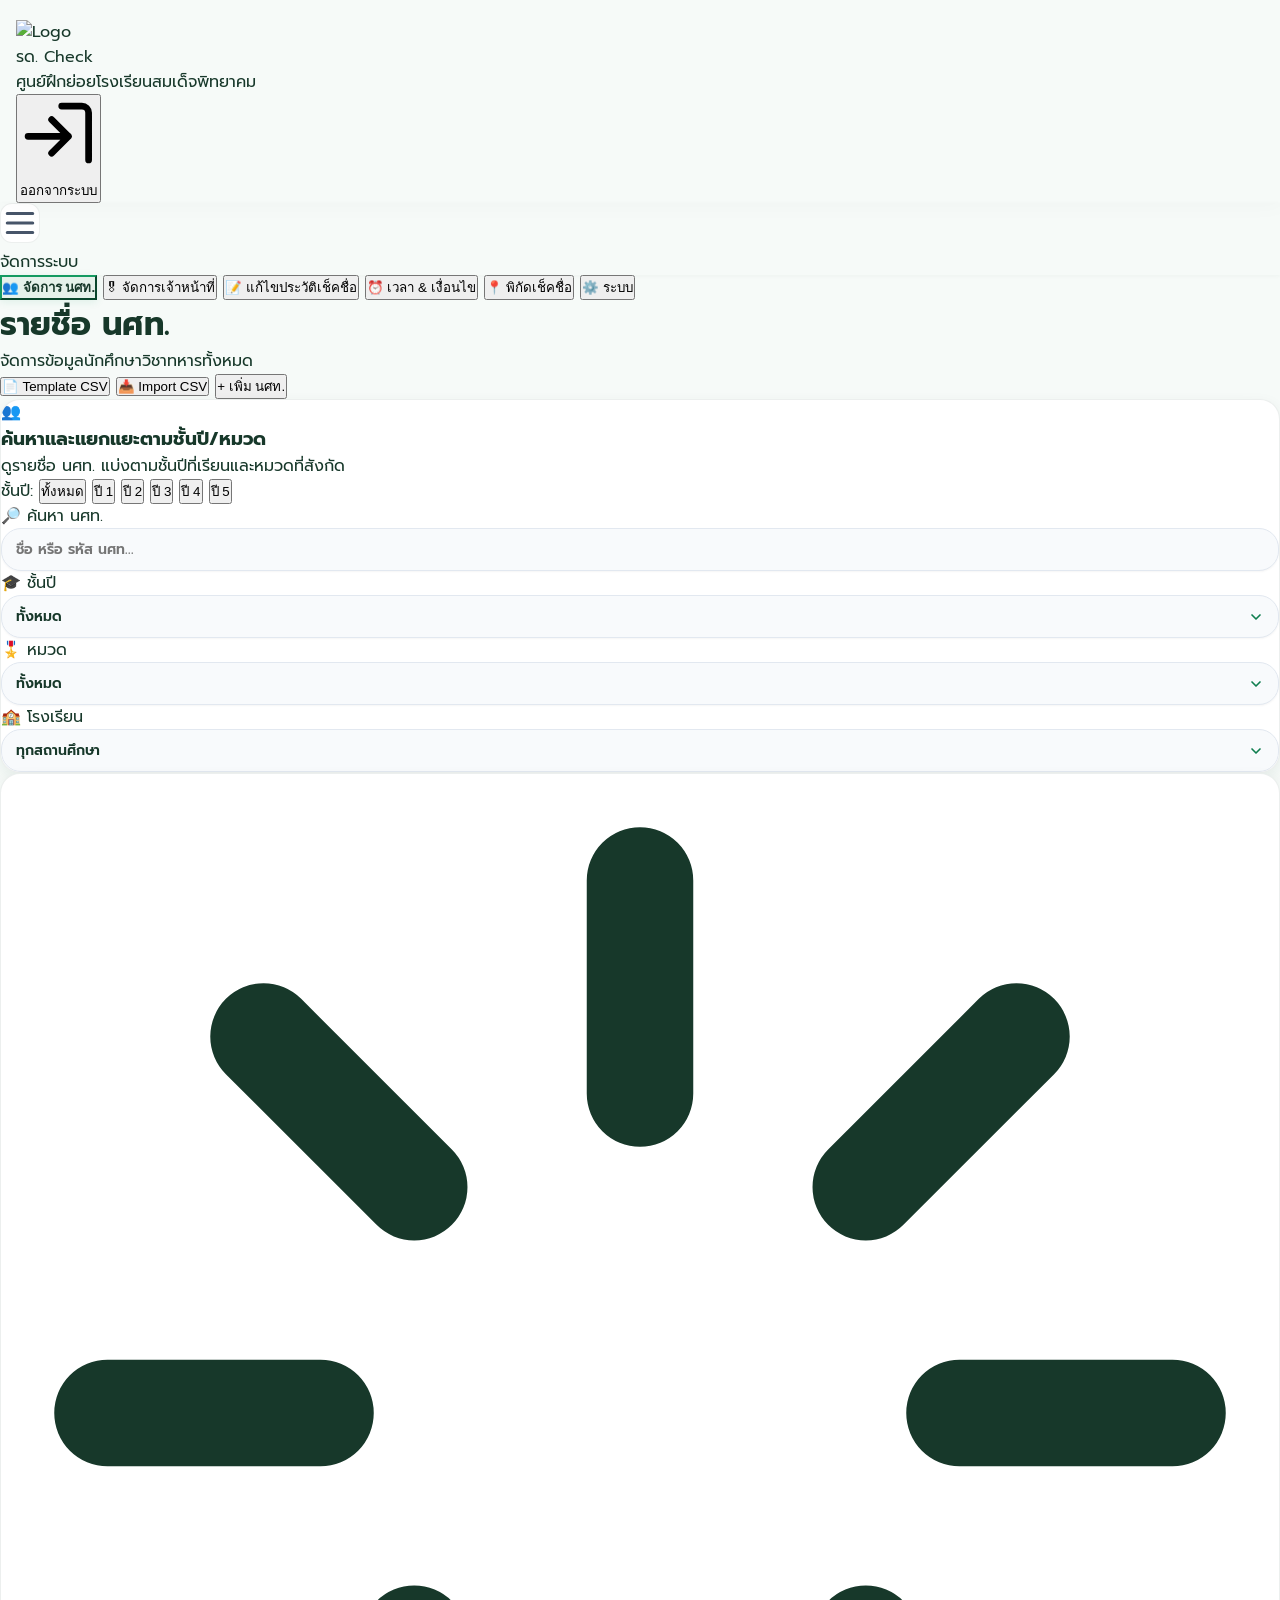
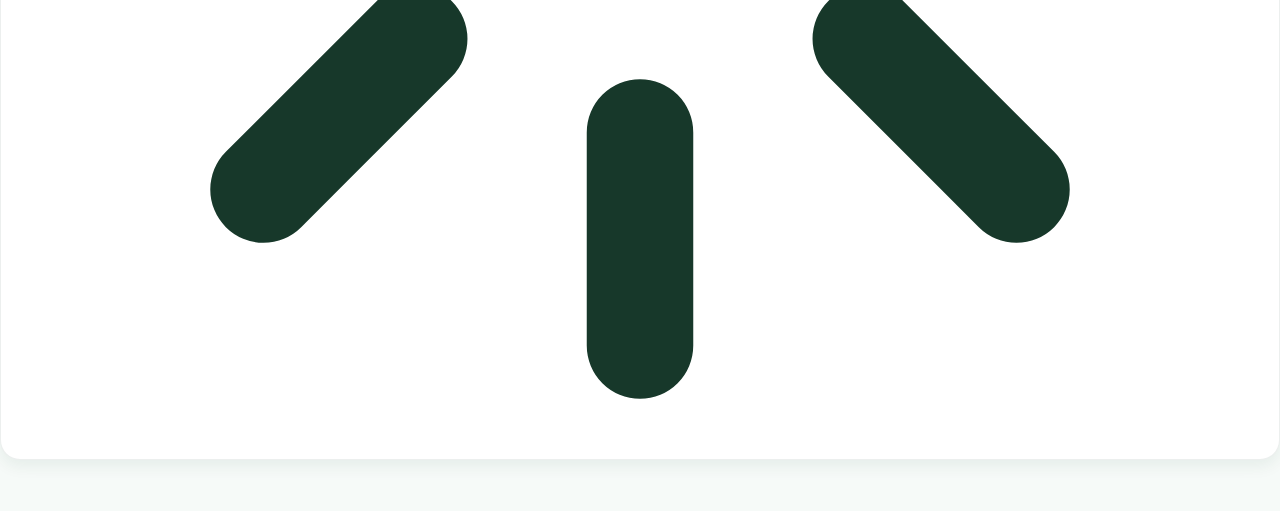
==== commit 7e2b9a3e: "UI: Update report filters and custom datepicker" ====
--- a/admin.html
+++ b/admin.html
@@ -157,7 +157,9 @@
               <label class="mb-1.5 flex items-center gap-1 text-[0.7rem] font-extrabold text-forest-800 uppercase tracking-wide">
                 <span>🏫</span> โรงเรียน
               </label>
-              <input id="filter-s-school" placeholder="กรอกชื่อโรงเรียน..." oninput="filterStudents()" class="w-full rounded-xl border border-slate-200 px-3.5 py-2.5 text-sm font-bold text-forest-900 focus:border-emerald-500 outline-none transition">
+              <select id="filter-s-school" onchange="filterStudents()" class="w-full rounded-xl border border-slate-200 px-3.5 py-2.5 text-sm font-bold text-forest-900 focus:border-emerald-500 outline-none transition">
+                <option value="">ทุกสถานศึกษา</option>
+              </select>
             </div>
           </div>
         </div>
@@ -429,17 +431,30 @@
         </div>
 
         <div class="grid gap-6 lg:grid-cols-2">
-          <!-- GAS Web App URL Setting -->
-          <div class="card p-6 col-span-1 lg:col-span-2 border-2 border-emerald-500/20 bg-gradient-to-br from-white via-white to-emerald-50/30">
-            <h3 class="font-extrabold text-forest-900 text-lg mb-2 flex items-center gap-2">
-              <span class="text-xl">📧</span> ตั้งค่า Google Apps Script Web App URL (ระบบส่งอีเมล)
-            </h3>
-            <p class="text-sm text-slate-500 mb-4 font-medium">วาง URL ที่ได้จากการ Deploy Google Apps Script Web App เพื่อเปิดใช้งานการส่งอีเมลแจ้งเตือนใบขอลา ผลการอนุมัติ และรายงานประจำวันสำหรับโรงเรียน</p>
-            <div class="flex flex-col sm:flex-row gap-3">
-              <input type="url" id="gas-url-input" placeholder="https://script.google.com/macros/s/AKfycbx.../exec" class="flex-1 rounded-xl border border-slate-200 px-4 py-2.5 text-sm font-bold text-forest-900 focus:border-emerald-500 focus:ring-4 focus:ring-emerald-500/15 outline-none transition">
-              <button onclick="saveGASUrlSetting()" class="rounded-xl bg-forest-600 px-6 py-2.5 text-sm font-bold text-white shadow-lg shadow-emerald-600/20 transition hover:bg-forest-700 whitespace-nowrap">💾 บันทึก Web App URL</button>
-            </div>
-            <p class="text-xs text-slate-500 mt-2.5 font-bold" id="gas-url-status">สถานะ: กำลังตรวจสอบ...</p>
+          <!-- GAS Web App URL & Approver Email Setting -->
+          <div class="card p-6 col-span-1 lg:col-span-2 border-2 border-emerald-500/20 bg-gradient-to-br from-white via-white to-emerald-50/30 space-y-4">
+            <div>
+              <h3 class="font-extrabold text-forest-900 text-lg mb-1 flex items-center gap-2">
+                <span class="text-xl">📧</span> ตั้งค่าระบบส่งอีเมลแจ้งเตือนใบลาอัตโนมัติ (Google Apps Script)
+              </h3>
+              <p class="text-sm text-slate-500 font-medium">เมื่อ นศท. กดขอลา ระบบจะส่งอีเมลแจ้งเตือนไปยังอีเมลของผู้อนุมัติใบลาที่ตั้งไว้ทันที</p>
+            </div>
+
+            <div class="grid gap-3 sm:grid-cols-2">
+              <div>
+                <label class="mb-1.5 block text-xs font-bold text-slate-700 uppercase tracking-wide">Web App URL (จาก Google Apps Script)</label>
+                <input type="url" id="gas-url-input" placeholder="https://script.google.com/macros/s/AKfycb.../exec" class="w-full rounded-xl border border-slate-200 px-4 py-2.5 text-sm font-bold text-forest-900 focus:border-emerald-500 focus:ring-4 focus:ring-emerald-500/15 outline-none transition">
+              </div>
+              <div>
+                <label class="mb-1.5 block text-xs font-bold text-slate-700 uppercase tracking-wide">อีเมลผู้อนุมัติสำหรับรับแจ้งเตือนใบขอลา (Approver Email)</label>
+                <input type="email" id="gas-approver-email-input" placeholder="เช่น teacher@gmail.com" class="w-full rounded-xl border border-slate-200 px-4 py-2.5 text-sm font-bold text-forest-900 focus:border-emerald-500 focus:ring-4 focus:ring-emerald-500/15 outline-none transition">
+              </div>
+            </div>
+
+            <div class="flex flex-col sm:flex-row items-start sm:items-center justify-between gap-3 pt-1">
+              <p class="text-xs text-slate-500 font-bold" id="gas-url-status">สถานะ: กำลังตรวจสอบ...</p>
+              <button onclick="saveGASUrlSetting()" class="rounded-xl bg-forest-600 px-6 py-2.5 text-sm font-bold text-white shadow-lg shadow-emerald-600/20 transition hover:bg-forest-700 whitespace-nowrap">💾 บันทึกการตั้งค่าการส่งอีเมล</button>
+            </div>
           </div>
 
           <div class="card p-6">
@@ -470,6 +485,39 @@
                   github.com/justadudewhohacks/face-api.js
                 </a>
               </div>
+            </div>
+          </div>
+
+          <!-- Danger Zone: Purge System Data -->
+          <div class="card p-6 border-2 border-rose-500/30 bg-gradient-to-br from-white via-rose-50/10 to-rose-50/30 col-span-1 lg:col-span-2 space-y-4">
+            <div class="flex flex-col sm:flex-row sm:items-center justify-between gap-2 pb-3 border-b border-rose-200/60">
+              <div>
+                <h3 class="font-extrabold text-rose-900 text-lg flex items-center gap-2">
+                  <span class="text-xl">🚨</span> พื้นที่อันตราย: ล้างข้อมูลระบบ (Reset System Data)
+                </h3>
+                <p class="text-xs text-rose-600 font-semibold mt-0.5">ล้างข้อมูลทดสอบ ประวัติการลงเวลา ใบลา หรือล้างข้อมูล นศท. ทั้งระบบสำหรับตั้งค่าเริ่มต้นใหม่</p>
+              </div>
+              <span class="rounded-full bg-rose-100 border border-rose-300 px-3 py-1 text-xs font-black text-rose-700 self-start sm:self-auto">เฉพาะแอดมินเท่านั้น</span>
+            </div>
+
+            <div class="grid gap-3.5 sm:grid-cols-3">
+              <button onclick="purgeSystemData('attendance')" class="rounded-2xl border border-rose-200 bg-white p-4.5 text-left shadow-xs transition hover:bg-rose-50 hover:border-rose-300 group cursor-pointer">
+                <div class="text-2xl mb-1.5">🧹</div>
+                <h4 class="font-extrabold text-rose-900 text-sm group-hover:text-rose-700">ล้างประวัติการเช็คชื่อ & ใบลา</h4>
+                <p class="text-[0.68rem] text-slate-500 font-medium mt-1 leading-relaxed">ลบเฉพาะบันทึกเวลาเรียน ใบลา และการเช็คยอดกลางวันทั้งหมด (เก็บบัญชี นศท. ไว้)</p>
+              </button>
+
+              <button onclick="purgeSystemData('students')" class="rounded-2xl border border-rose-200 bg-white p-4.5 text-left shadow-xs transition hover:bg-rose-50 hover:border-rose-300 group cursor-pointer">
+                <div class="text-2xl mb-1.5">🗑️</div>
+                <h4 class="font-extrabold text-rose-900 text-sm group-hover:text-rose-700">ล้างบัญชี นศท. ทั้งหมด</h4>
+                <p class="text-[0.68rem] text-slate-500 font-medium mt-1 leading-relaxed">ลบบัญชีนักเรียนทั้งหมด รวมทั้งข้อมูล Face ID (เก็บเฉพาะบัญชีแอดมิน/ครูฝึก)</p>
+              </button>
+
+              <button onclick="purgeSystemData('all')" class="rounded-2xl border border-rose-500 bg-rose-600 p-4.5 text-left shadow-md transition hover:bg-rose-700 text-white group cursor-pointer">
+                <div class="text-2xl mb-1.5">🔥</div>
+                <h4 class="font-black text-white text-sm">ล้างข้อมูลทั้งเว็บ (Factory Reset)</h4>
+                <p class="text-[0.68rem] text-rose-100 font-medium mt-1 leading-relaxed">ลบข้อมูล นศท., การเช็คชื่อ, ใบลา, และสถานศึกษา ทั้งหมดในเว็บเพื่อเริ่มต้นใหม่</p>
+              </button>
             </div>
           </div>
         </div>
@@ -543,7 +591,9 @@
           </div>
           <div>
             <label class="mb-1.5 block text-xs font-bold text-slate-700 uppercase tracking-wide">สถานศึกษา <span class="text-rose-500">*</span></label>
-            <input id="s-school" placeholder="ชื่อโรงเรียน" class="w-full rounded-xl border border-slate-200 bg-slate-50/50 px-3.5 py-2.5 text-sm font-semibold text-slate-800 focus:bg-white focus:border-emerald-500 focus:ring-4 focus:ring-emerald-500/15 outline-none transition">
+            <select id="s-school" onchange="onSchoolSelectChange(this)" class="w-full rounded-xl border border-slate-200 bg-slate-50/50 px-3.5 py-2.5 text-sm font-semibold text-slate-800 focus:bg-white focus:border-emerald-500 focus:ring-4 focus:ring-emerald-500/15 outline-none transition">
+              <option value="">-- เลือกสถานศึกษา --</option>
+            </select>
           </div>
           <div>
             <label class="mb-1.5 block text-xs font-bold text-slate-700 uppercase tracking-wide">รหัสสถานศึกษา</label>
@@ -632,9 +682,12 @@
             <label class="mb-1.5 block text-xs font-bold text-slate-700 uppercase tracking-wide">อีเมลรับแจ้งเตือนใบลา (สำหรับ Role 5 ครูฝึก / แอดมิน)</label>
             <input id="st-email" type="email" placeholder="กรอกเฉพาะ Role 5 หัวหน้าชุดครูฝึก หรือแอดมิน เพื่อรับอีเมลแจ้งเตือนเมื่อ นศท. ขอลา" class="w-full rounded-xl border border-slate-200 bg-slate-50/50 px-3.5 py-2.5 text-sm font-semibold text-slate-800 focus:bg-white focus:border-emerald-500 focus:ring-4 focus:ring-emerald-500/15 outline-none transition">
           </div>
-          <div class="sm:col-span-2" id="st-birth-wrap">
-            <label class="mb-1.5 block text-xs font-bold text-slate-700 uppercase tracking-wide">รหัสผ่านเริ่มต้น (วันเกิด) <span class="text-rose-500">*</span></label>
-            <input id="st-birth" placeholder="เช่น 15/01/2005 หรือ 123456" class="w-full rounded-xl border border-slate-200 bg-slate-50/50 px-3.5 py-2.5 text-sm font-semibold text-slate-800 focus:bg-white focus:border-emerald-500 focus:ring-4 focus:ring-emerald-500/15 outline-none transition">
+          <div class="sm:col-span-2" id="st-pass-wrap">
+            <label class="mb-1.5 flex items-center justify-between text-xs font-bold text-slate-700 uppercase tracking-wide">
+              <span>🔑 รหัสผ่านเข้าสู่ระบบ (Password)</span>
+              <span class="text-[0.68rem] text-slate-400 font-normal" id="st-pass-hint">กำหนดรหัสผ่านเข้าสู่ระบบ</span>
+            </label>
+            <input id="st-birth" type="text" placeholder="กรอกรหัสผ่านสำหรับ Login (เช่น วันเกิด 15/01/2005 หรือ 123456)" class="w-full rounded-2xl border border-slate-200 bg-slate-50/70 px-4 py-3 text-sm font-bold text-slate-800 focus:bg-white focus:border-emerald-500 focus:ring-4 focus:ring-emerald-500/15 outline-none transition shadow-xs">
           </div>
           
           <!-- Conditional Fields for Platoon / Company Leader -->
@@ -907,9 +960,10 @@
 
 function setupRoleTabVisibility(role) {
   const showTabs = {
+    2: ['students'],
     3: ['students'],
     4: ['students', 'attendance'],
-    5: ['students', 'staff', 'attendance'],
+    5: ['students', 'attendance'],
     6: ['students', 'staff', 'attendance', 'rules', 'geofence', 'system']
   };
   const allowed = showTabs[role] || ['students'];
@@ -923,6 +977,11 @@
 }
 
 function switchAdminTab(tabId, btn) {
+  if (tabId === 'staff' && currentUser && currentUser.role < ROLES.ADMIN) {
+    showToast('สิทธิ์ของคุณไม่สามารถจัดการบัญชีเจ้าหน้าที่ได้ (เฉพาะแอดมินระบบ)', 'warning');
+    return;
+  }
+
   ['students','staff','attendance','rules','geofence','system'].forEach(t => {
     var el = document.getElementById('tab-'+t);
     if (el) el.classList.add('hidden');
@@ -947,6 +1006,17 @@
   try {
     var snap = await db.collection(COLLECTIONS.USERS).where('role','==',ROLES.STUDENT).get();
     allStudents = snap.docs.map(d => ({ id: d.id, ...d.data() }));
+
+    // Fetch today's attendance records to display today's check-in status directly
+    try {
+      var todayAttSnap = await db.collection(COLLECTIONS.ATTENDANCE).doc(today()).collection('records').get();
+      var attMap = {};
+      todayAttSnap.docs.forEach(d => { attMap[d.id] = d.data(); });
+      allStudents.forEach(s => { s.todayAtt = attMap[s.id] || null; });
+    } catch(e) {}
+
+    // Load registered schools into dropdowns
+    loadAdminSchoolDropdowns();
 
     // Restrict student creation/import for Role 4 and lower
     var addStudentBtn = document.getElementById('btn-add-student');
@@ -1029,50 +1099,71 @@
   var canEdit = currentUser && currentUser.role >= ROLES.INSTRUCTOR;
 
   el.innerHTML = `
-    <table class="w-full text-left border-collapse min-w-[800px]">
+    <table class="w-full text-left border-collapse min-w-[850px]">
       <thead>
         <tr class="bg-slate-50 border-b border-emerald-950/5">
           <th class="px-4 py-3 text-[0.65rem] font-bold text-slate-500 uppercase tracking-wider">รหัส / ชื่อ นศท.</th>
           <th class="px-4 py-3 text-[0.65rem] font-bold text-slate-500 uppercase tracking-wider">ชั้นปี & หมวด</th>
+          <th class="px-4 py-3 text-[0.65rem] font-bold text-slate-500 uppercase tracking-wider">เช็คชื่อวันนี้</th>
           <th class="px-4 py-3 text-[0.65rem] font-bold text-slate-500 uppercase tracking-wider">สถานศึกษา</th>
           <th class="px-4 py-3 text-[0.65rem] font-bold text-slate-500 uppercase tracking-wider">Face ID</th>
           <th class="px-4 py-3 text-[0.65rem] font-bold text-slate-500 uppercase tracking-wider text-right">จัดการ</th>
         </tr>
       </thead>
       <tbody class="divide-y divide-emerald-950/5">
-        ${list.map(s => `
-        <tr class="hover:bg-slate-50/50 transition">
-          <td class="px-4 py-3">
-            <div class="flex items-center gap-3">
-              <div class="grid h-9 w-9 shrink-0 place-items-center rounded-full bg-emerald-100 text-[0.65rem] font-black text-forest-700">${initials(s.name)}</div>
-              <div>
-                <p class="text-sm font-bold text-forest-900">${escapeHtml(s.name||'')}</p>
-                <p class="text-xs text-slate-500 font-medium">${escapeHtml(s.studentId||'')}</p>
+        ${list.map(s => {
+          var att = s.todayAtt;
+          var attBadgeHtml = `<span class="inline-flex items-center gap-1 rounded-md bg-slate-100 px-2 py-0.5 text-[0.65rem] font-semibold text-slate-500">⏳ ยังไม่เช็คชื่อ</span>`;
+          if (att) {
+            var inTime = att.checkInTime ? formatTime(att.checkInTime) : '';
+            if (att.status === 'late') {
+              attBadgeHtml = `<span class="inline-flex items-center gap-1 rounded-md bg-amber-50 px-2 py-0.5 text-[0.65rem] font-bold text-amber-700 border border-amber-200">⚠️ สาย ${inTime ? '('+inTime+')' : ''}</span>`;
+            } else if (att.status === 'leave') {
+              attBadgeHtml = `<span class="inline-flex items-center gap-1 rounded-md bg-sky-50 px-2 py-0.5 text-[0.65rem] font-bold text-sky-700 border border-sky-200">🔵 ลา</span>`;
+            } else if (att.status === 'absent') {
+              attBadgeHtml = `<span class="inline-flex items-center gap-1 rounded-md bg-rose-50 px-2 py-0.5 text-[0.65rem] font-bold text-rose-700 border border-rose-200">🔴 ขาดเรียน</span>`;
+            } else {
+              attBadgeHtml = `<span class="inline-flex items-center gap-1 rounded-md bg-emerald-50 px-2 py-0.5 text-[0.65rem] font-bold text-emerald-700 border border-emerald-200">✅ มาเรียน ${inTime ? '('+inTime+')' : ''}</span>`;
+            }
+          }
+
+          return `
+          <tr class="hover:bg-slate-50/50 transition">
+            <td class="px-4 py-3">
+              <div class="flex items-center gap-3">
+                <div class="grid h-9 w-9 shrink-0 place-items-center rounded-full bg-emerald-100 text-[0.65rem] font-black text-forest-700">${initials(s.name)}</div>
+                <div>
+                  <p class="text-sm font-bold text-forest-900">${escapeHtml(s.name||'')}</p>
+                  <p class="text-xs text-slate-500 font-medium">${escapeHtml(s.studentId||'')}</p>
+                </div>
               </div>
-            </div>
-          </td>
-          <td class="px-4 py-3">
-            <div class="flex items-center gap-1.5 flex-wrap">
-              <span class="rounded-lg bg-emerald-50 px-2.5 py-1 text-xs font-bold text-emerald-800 border border-emerald-200/80">🎓 ชั้นปีที่ ${escapeHtml(s.company||'-')}</span>
-              <span class="rounded-lg bg-sky-50 px-2.5 py-1 text-xs font-bold text-sky-800 border border-sky-200/80">🎖️ หมวด ${escapeHtml(s.platoon||'-')}</span>
-            </div>
-          </td>
-          <td class="px-4 py-3">
-            <p class="text-sm text-slate-700 max-w-[180px] truncate font-medium" title="${escapeHtml(s.school||'')}">${escapeHtml(s.school||'-')}</p>
-          </td>
-          <td class="px-4 py-3">
-            ${s.faceDescriptor 
-              ? `<span class="inline-flex items-center gap-1 rounded-md bg-emerald-50 px-2 py-1 text-[0.65rem] font-bold text-emerald-600 border border-emerald-100"><span>✅</span> ลงทะเบียนแล้ว</span>` 
-              : `<span class="inline-flex items-center gap-1 rounded-md bg-rose-50 px-2 py-1 text-[0.65rem] font-bold text-rose-600 border border-rose-100"><span>❌</span> ยังไม่ลงทะเบียน</span>`
-            }
-          </td>
-          <td class="px-4 py-3 text-right">
-            <div class="flex justify-end gap-1.5">
-              ${canEdit ? `<button onclick="openEditStudent('${s.id}')" class="rounded-lg bg-slate-100 px-2.5 py-1.5 text-[0.65rem] font-bold text-slate-600 hover:bg-slate-200 transition">แก้ไข</button>` : ''}
-              <button onclick="openFaceEnroll('${s.id}','${escapeHtml(s.name)}')" class="rounded-lg bg-sky-50 px-2.5 py-1.5 text-[0.65rem] font-bold text-sky-600 hover:bg-sky-100 transition">📸 Face ID</button>
-            </div>
-          </td>
-        </tr>`).join('')}
+            </td>
+            <td class="px-4 py-3">
+              <div class="flex items-center gap-1.5 flex-wrap">
+                <span class="rounded-lg bg-emerald-50 px-2.5 py-1 text-xs font-bold text-emerald-800 border border-emerald-200/80">🎓 ชั้นปีที่ ${escapeHtml(s.company||'-')}</span>
+                <span class="rounded-lg bg-sky-50 px-2.5 py-1 text-xs font-bold text-sky-800 border border-sky-200/80">🎖️ หมวด ${escapeHtml(s.platoon||'-')}</span>
+              </div>
+            </td>
+            <td class="px-4 py-3">
+              ${attBadgeHtml}
+            </td>
+            <td class="px-4 py-3">
+              <p class="text-sm text-slate-700 max-w-[180px] truncate font-medium" title="${escapeHtml(s.school||'')}">${escapeHtml(s.school||'-')}</p>
+            </td>
+            <td class="px-4 py-3">
+              ${s.faceDescriptor 
+                ? `<span class="inline-flex items-center gap-1 rounded-md bg-emerald-50 px-2 py-1 text-[0.65rem] font-bold text-emerald-600 border border-emerald-100"><span>✅</span> ลงทะเบียนแล้ว</span>` 
+                : `<span class="inline-flex items-center gap-1 rounded-md bg-rose-50 px-2 py-1 text-[0.65rem] font-bold text-rose-600 border border-rose-100"><span>❌</span> ยังไม่ลงทะเบียน</span>`
+              }
+            </td>
+            <td class="px-4 py-3 text-right">
+              <div class="flex justify-end gap-1.5">
+                ${canEdit ? `<button onclick="openEditStudent('${s.id}')" class="rounded-lg bg-slate-100 px-2.5 py-1.5 text-[0.65rem] font-bold text-slate-600 hover:bg-slate-200 transition">แก้ไข</button>` : ''}
+                <button onclick="openFaceEnroll('${s.id}','${escapeHtml(s.name)}')" class="rounded-lg bg-sky-50 px-2.5 py-1.5 text-[0.65rem] font-bold text-sky-600 hover:bg-sky-100 transition">📸 Face ID</button>
+              </div>
+            </td>
+          </tr>`;
+        }).join('')}
       </tbody>
     </table>
   `;
@@ -1091,6 +1182,57 @@
   el.classList.add('hidden');
   el.classList.remove('flex');
   document.body.style.overflow = '';
+}
+
+var _cachedRegisteredSchools = [];
+
+async function loadAdminSchoolDropdowns() {
+  try {
+    var snap = await db.collection(COLLECTIONS.SCHOOLS).orderBy('name').get();
+    _cachedRegisteredSchools = snap.docs.map(d => ({ id: d.id, ...d.data() }));
+
+    var sSchoolSelect = document.getElementById('s-school');
+    if (sSchoolSelect) {
+      var currentSchoolVal = sSchoolSelect.value;
+      sSchoolSelect.innerHTML = `<option value="">-- เลือกสถานศึกษา --</option>` +
+        _cachedRegisteredSchools.map(s => `<option value="${escapeHtml(s.name)}" data-code="${escapeHtml(s.code||'')}">${escapeHtml(s.name)}${s.code ? ' ('+escapeHtml(s.code)+')' : ''}</option>`).join('') +
+        `<option value="__CUSTOM__">➕ ระบุสถานศึกษาใหม่...</option>`;
+      if (currentSchoolVal) sSchoolSelect.value = currentSchoolVal;
+    }
+
+    var filterSchoolSelect = document.getElementById('filter-s-school');
+    if (filterSchoolSelect) {
+      var currentFilterVal = filterSchoolSelect.value;
+      filterSchoolSelect.innerHTML = `<option value="">ทุกสถานศึกษา</option>` +
+        _cachedRegisteredSchools.map(s => `<option value="${escapeHtml(s.name)}">${escapeHtml(s.name)}</option>`).join('');
+      if (currentFilterVal) filterSchoolSelect.value = currentFilterVal;
+    }
+  } catch(e) {
+    console.warn('Failed to load registered schools dropdown:', e);
+  }
+}
+
+async function onSchoolSelectChange(selectEl) {
+  if (selectEl.value === '__CUSTOM__') {
+    const newSchoolName = prompt('กรุณากรอกชื่อสถานศึกษาใหม่:');
+    if (newSchoolName && newSchoolName.trim()) {
+      const trimmedName = newSchoolName.trim();
+      let opt = document.createElement('option');
+      opt.value = trimmedName;
+      opt.textContent = trimmedName;
+      opt.selected = true;
+      selectEl.insertBefore(opt, selectEl.lastElementChild);
+      document.getElementById('s-schoolCode').value = '';
+    } else {
+      selectEl.value = '';
+    }
+    return;
+  }
+
+  const selectedOpt = selectEl.options[selectEl.selectedIndex];
+  if (selectedOpt && selectedOpt.dataset && selectedOpt.dataset.code) {
+    document.getElementById('s-schoolCode').value = selectedOpt.dataset.code;
+  }
 }
 
 function openAddStudentModal() {
@@ -1102,6 +1244,7 @@
       if (el) el.value = '';
     });
   document.getElementById('s-studentId').disabled = false;
+  loadAdminSchoolDropdowns();
   openModal('add-student-modal');
 }
 
@@ -1117,7 +1260,22 @@
   document.getElementById('s-nationalId').value   = s.nationalId || '';
   document.getElementById('s-company').value      = s.company || '1';
   document.getElementById('s-platoon').value      = s.platoon || '';
-  document.getElementById('s-school').value       = s.school || '';
+
+  loadAdminSchoolDropdowns().then(() => {
+    const sSelect = document.getElementById('s-school');
+    if (sSelect) {
+      sSelect.value = s.school || '';
+      if (s.school && !sSelect.value) {
+        let opt = document.createElement('option');
+        opt.value = s.school;
+        opt.textContent = s.school;
+        opt.selected = true;
+        sSelect.insertBefore(opt, sSelect.lastElementChild);
+        sSelect.value = s.school;
+      }
+    }
+  });
+
   document.getElementById('s-schoolCode').value   = s.schoolCode || '';
   document.getElementById('s-center').value       = s.center || '';
   document.getElementById('s-email').value        = s.contactEmail || s.email || '';
@@ -1308,7 +1466,9 @@
   document.getElementById('st-name').value = '';
   document.getElementById('st-email').value = '';
   document.getElementById('st-birth').value = '';
-  document.getElementById('st-birth-wrap').style.display = 'block';
+  var passHint = document.getElementById('st-pass-hint');
+  if (passHint) passHint.textContent = 'กำหนดรหัสผ่านเข้าสู่ระบบ';
+  document.getElementById('st-birth').placeholder = 'กรอกรหัสผ่านสำหรับ Login (เช่น วันเกิด 15/01/2005 หรือ 123456)';
   document.getElementById('st-company').value = '1';
   document.getElementById('st-platoon').value = '';
   document.getElementById('st-track').value = 'regular';
@@ -1325,13 +1485,15 @@
     var s = snap.data();
 
     document.getElementById('st-uid').value = uid;
-    document.getElementById('st-modal-title').textContent = 'แก้ไขข้อมูลเจ้าหน้าที่';
+    document.getElementById('st-modal-title').textContent = 'แก้ไขข้อมูลและรหัสผ่านเจ้าหน้าที่';
     document.getElementById('st-id').value = s.studentId || '';
     document.getElementById('st-id').disabled = true;
     document.getElementById('st-name').value = s.name || '';
     document.getElementById('st-email').value = s.contactEmail || (s.email && !s.email.endsWith('@nstda.system') ? s.email : '');
     document.getElementById('st-birth').value = '';
-    document.getElementById('st-birth-wrap').style.display = 'none';
+    var passHint = document.getElementById('st-pass-hint');
+    if (passHint) passHint.textContent = 'เว้นว่างไว้เพื่อใช้รหัสเดิม';
+    document.getElementById('st-birth').placeholder = 'กรอกรหัสผ่านใหม่ (หากต้องการเปลี่ยนรหัสผ่าน) หรือเว้นว่างไว้';
     document.getElementById('st-role').value = s.role || '5';
     document.getElementById('st-company').value = s.company || '1';
     document.getElementById('st-platoon').value = s.platoon || '';
@@ -1355,6 +1517,7 @@
     var role = parseInt(document.getElementById('st-role').value);
     var company = document.getElementById('st-company').value.trim();
     var platoon = document.getElementById('st-platoon').value.trim();
+    var passwordVal = document.getElementById('st-birth').value.trim();
     
     // Auto-derive track based on platoon assignment or role 3 selection
     var track = 'all';
@@ -1365,7 +1528,7 @@
     }
 
     if (stUid) {
-      await db.collection(COLLECTIONS.USERS).doc(stUid).update({
+      var updateData = {
         name: name,
         contactEmail: email,
         email: email || `${document.getElementById('st-id').value}@nstda.system`,
@@ -1374,14 +1537,23 @@
         platoon: platoon,
         track: track,
         updatedAt: firebase.firestore.FieldValue.serverTimestamp()
-      });
-      showToast('แก้ไขข้อมูลเจ้าหน้าที่เรียบร้อยแล้ว', 'success');
+      };
+      if (passwordVal) {
+        updateData.birthdate = passwordVal;
+      }
+      await db.collection(COLLECTIONS.USERS).doc(stUid).update(updateData);
+      showToast('แก้ไขข้อมูลและรหัสผ่านเจ้าหน้าที่เรียบร้อยแล้ว', 'success');
     } else {
+      if (!passwordVal) {
+        showToast('กรุณากำหนดรหัสผ่านเข้าสู่ระบบสำหรับเจ้าหน้าที่ใหม่', 'warning');
+        hideLoading(btn);
+        return;
+      }
       await adminCreateUser({
         studentId: document.getElementById('st-id').value.trim(),
         name: name,
         contactEmail: email,
-        birthdate: document.getElementById('st-birth').value,
+        birthdate: passwordVal,
         role: role,
         company: company,
         platoon: platoon,
@@ -1455,42 +1627,64 @@
 
 // ─── System Stats ─────────────────────────────────────────────
 async function loadSysStats() {
-  var stats = await getSystemStats();
-  document.getElementById('sys-students').textContent = stats.students;
-  document.getElementById('sys-staff').textContent    = stats.staff;
-  document.getElementById('sys-today').textContent    = stats.todayAtt;
-  document.getElementById('sys-schools').textContent  = stats.schools;
+  try {
+    var stats = await getSystemStats();
+    var elSt = document.getElementById('sys-students');
+    var elSf = document.getElementById('sys-staff');
+    var elTd = document.getElementById('sys-today');
+    var elSc = document.getElementById('sys-schools');
+
+    if (elSt) elSt.textContent = stats.students;
+    if (elSf) elSf.textContent = stats.staff;
+    if (elTd) elTd.textContent = stats.todayAtt;
+    if (elSc) elSc.textContent = stats.schools;
+  } catch(e) {
+    console.warn('Failed to load system stats:', e);
+  }
 }
 
 // ─── GAS Web App URL Setting ───────────────────────────────
 async function loadGASUrlSetting() {
   var statusEl = document.getElementById('gas-url-status');
   var inputEl  = document.getElementById('gas-url-input');
+  var approverEmailEl = document.getElementById('gas-approver-email-input');
   if (!inputEl) return;
 
   var currentUrl = localStorage.getItem('gas_web_app_url') || '';
+  var approverEmail = localStorage.getItem('gas_approver_email') || '';
+
   try {
     var snap = await db.collection(COLLECTIONS.SETTINGS).doc('gas').get();
-    if (snap.exists && snap.data().url) {
-      currentUrl = snap.data().url;
-      localStorage.setItem('gas_web_app_url', currentUrl);
+    if (snap.exists) {
+      var d = snap.data();
+      if (d.url) {
+        currentUrl = d.url;
+        localStorage.setItem('gas_web_app_url', currentUrl);
+      }
+      if (d.approverEmail || d.adminEmail) {
+        approverEmail = d.approverEmail || d.adminEmail;
+        localStorage.setItem('gas_approver_email', approverEmail);
+      }
     }
   } catch(e) {}
 
   inputEl.value = currentUrl;
+  if (approverEmailEl) approverEmailEl.value = approverEmail;
+
   if (currentUrl) {
-    statusEl.textContent = '✅ ตั้งค่าใช้งานแล้ว: ' + currentUrl;
-    statusEl.className   = 'text-xs text-emerald-600 font-bold mt-2.5';
+    statusEl.textContent = '✅ พร้อมใช้งาน' + (approverEmail ? ' (ส่งแจ้งเตือนไปที่: ' + approverEmail + ')' : ' (ส่งหาครูฝึกผู้อนุมัติ)');
+    statusEl.className   = 'text-xs text-emerald-600 font-bold';
   } else {
     statusEl.textContent = '⚠️ ยังไม่ได้ระบุ Web App URL (ใช้ค่าเริ่มต้นระบบ)';
-    statusEl.className   = 'text-xs text-amber-600 font-bold mt-2.5';
+    statusEl.className   = 'text-xs text-amber-600 font-bold';
   }
 }
 
 async function saveGASUrlSetting() {
   var inputEl  = document.getElementById('gas-url-input');
-  var statusEl = document.getElementById('gas-url-status');
+  var approverEmailEl = document.getElementById('gas-approver-email-input');
   var url = (inputEl.value || '').trim();
+  var approverEmail = approverEmailEl ? (approverEmailEl.value || '').trim() : '';
 
   if (url && !url.startsWith('http')) {
     showToast('กรุณากรอก Web App URL ให้ถูกต้อง (ขึ้นต้นด้วย https://)', 'warning');
@@ -1499,16 +1693,144 @@
 
   try {
     localStorage.setItem('gas_web_app_url', url);
+    if (approverEmail) localStorage.setItem('gas_approver_email', approverEmail);
+
     await db.collection(COLLECTIONS.SETTINGS).doc('gas').set({
       url: url,
+      approverEmail: approverEmail,
+      adminEmail: approverEmail,
       updatedAt: firebase.firestore.FieldValue.serverTimestamp(),
       updatedBy: currentUser ? currentUser.uid : 'admin'
     }, { merge: true });
 
-    showToast('บันทึก Google Apps Script URL เรียบร้อย', 'success');
+    showToast('บันทึกการตั้งค่าการส่งอีเมลเรียบร้อยแล้ว', 'success');
     loadGASUrlSetting();
   } catch(e) {
     showAlertPopup('เกิดข้อผิดพลาด', e.message, 'error');
+  }
+}
+
+// ─── Danger Zone: Purge System Data (Factory Reset) ─────────────
+async function purgeSystemData(type) {
+  if (!currentUser || currentUser.role !== ROLES.ADMIN) {
+    showToast('สิทธิ์ของคุณไม่สามารถล้างข้อมูลระบบได้ (เฉพาะแอดมินระบบ)', 'warning');
+    return;
+  }
+
+  let titleText = '';
+  let detailText = '';
+  let keyword = 'RESET';
+
+  if (type === 'attendance') {
+    titleText = 'ล้างประวัติการเช็คชื่อ & ใบลาทั้งหมด?';
+    detailText = 'การดำเนินการนี้จะลบบันทึกการเช็คชื่อเข้า-ออก ใบลา และการเช็คยอดกลางวันทั้งหมดในระบบ (โดยยังเก็บบัญชี นศท. ไว้)';
+  } else if (type === 'students') {
+    titleText = 'ล้างบัญชี นศท. ทั้งหมด?';
+    detailText = 'การดำเนินการนี้จะลบบัญชีนักศึกษาวิชาทหารทั้งหมด รวมทั้งข้อมูล Face ID (โดยยังเก็บบัญชีเจ้าหน้าที่และแอดมินไว้)';
+  } else if (type === 'all') {
+    titleText = '🚨 ล้างข้อมูลทั้งระบบ (Factory Reset)?';
+    detailText = 'การดำเนินการนี้จะลบข้อมูล นศท., การเช็คชื่อ, ใบลา, และสถานศึกษา ทั้งหมดในระบบเพื่อเริ่มต้นใหม่!';
+    keyword = 'DELETE-ALL';
+  } else {
+    return;
+  }
+
+  var confirmed = await showConfirmPopup(
+    titleText,
+    detailText + '\n\n⚠️ การกระทำนี้ไม่สามารถย้อนกลับได้!',
+    'ดำเนินการต่อ',
+    'ยกเลิก',
+    'warning'
+  );
+  if (!confirmed) return;
+
+  const inputKey = prompt(`⚠️ เตือนความปลอดภัยครั้งสุดท้าย!\nกรุณาพิมพ์คำว่า "${keyword}" ตัวพิมพ์ใหญ่เพื่อยืนยันการล้างข้อมูล:`);
+  if (!inputKey || inputKey.trim() !== keyword) {
+    showToast('ยกเลิกการล้างข้อมูล (พิมพ์รหัสยืนยันไม่ถูกต้อง)', 'warning');
+    return;
+  }
+
+  const alertModal = Swal.fire({
+    title: 'กำลังล้างข้อมูลระบบ...',
+    html: 'กรุณารอสักครู่ ระบบกำลังลบข้อมูลที่เลือกจากฐานข้อมูล',
+    allowOutsideClick: false,
+    didOpen: () => { Swal.showLoading(); }
+  });
+
+  try {
+    if (type === 'attendance' || type === 'all') {
+      // 1. Delete all Attendance records
+      const attDatesSnap = await db.collection(COLLECTIONS.ATTENDANCE).get();
+      for (const dateDoc of attDatesSnap.docs) {
+        const recSnap = await dateDoc.ref.collection('records').get();
+        let batch = db.batch();
+        let c = 0;
+        for (const rDoc of recSnap.docs) {
+          batch.delete(rDoc.ref);
+          c++;
+          if (c % 400 === 0) { await batch.commit(); batch = db.batch(); }
+        }
+        if (c % 400 !== 0) await batch.commit();
+        await dateDoc.ref.delete();
+      }
+
+      // 2. Delete all Leave Requests
+      const leaveSnap = await db.collection(COLLECTIONS.LEAVE).get();
+      let lBatch = db.batch();
+      let lCount = 0;
+      for (const lDoc of leaveSnap.docs) {
+        lBatch.delete(lDoc.ref);
+        lCount++;
+        if (lCount % 400 === 0) { await lBatch.commit(); lBatch = db.batch(); }
+      }
+      if (lCount % 400 !== 0) await lBatch.commit();
+
+      // 3. Delete Midday Checks
+      try {
+        const midSnap = await db.collection('midday_checks').get();
+        for (const mDoc of midSnap.docs) {
+          const roundsSnap = await mDoc.ref.collection('rounds').get();
+          for (const rDoc of roundsSnap.docs) {
+            const recSnap = await rDoc.ref.collection('records').get();
+            let b = db.batch();
+            recSnap.docs.forEach(d => b.delete(d.ref));
+            await b.commit();
+            await rDoc.ref.delete();
+          }
+          await mDoc.ref.delete();
+        }
+      } catch(e) {}
+    }
+
+    if (type === 'students' || type === 'all') {
+      // Delete all student user accounts
+      const studentSnap = await db.collection(COLLECTIONS.USERS).where('role', '==', ROLES.STUDENT).get();
+      let sBatch = db.batch();
+      let sCount = 0;
+      for (const sDoc of studentSnap.docs) {
+        sBatch.delete(sDoc.ref);
+        sCount++;
+        if (sCount % 400 === 0) { await sBatch.commit(); sBatch = db.batch(); }
+      }
+      if (sCount % 400 !== 0) await sBatch.commit();
+    }
+
+    if (type === 'all') {
+      // Delete schools if full reset
+      const schoolSnap = await db.collection(COLLECTIONS.SCHOOLS).get();
+      let scBatch = db.batch();
+      for (const scDoc of schoolSnap.docs) {
+        scBatch.delete(scDoc.ref);
+      }
+      await scBatch.commit();
+    }
+
+    Swal.close();
+    await showAlertPopup('ล้างข้อมูลสำเร็จ', 'ระบบได้ทำการลบข้อมูลตามที่เลือกเรียบร้อยแล้ว', 'success');
+    location.reload();
+  } catch(err) {
+    Swal.close();
+    showAlertPopup('เกิดข้อผิดพลาดในการล้างข้อมูล', err.message, 'error');
   }
 }
 
--- a/css/style.css
+++ b/css/style.css
@@ -2683,16 +2683,21 @@
    ------------------------------------------------------------ */
 .swal2-center-unified-popup {
   border-radius: 1.5rem !important;
-  padding: 1.5rem !important;
+  padding: 1.25rem 1.5rem 1.5rem 1.5rem !important;
   font-family: 'Prompt', 'Kanit', sans-serif !important;
+  display: flex !important;
+  flex-direction: column !important;
+  align-items: center !important;
+  justify-content: center !important;
 }
 
 .swal2-icon {
-  margin: 1.25rem auto 0.75rem auto !important;
+  margin: 0.5rem auto 0.5rem auto !important;
   display: flex !important;
   align-items: center !important;
   justify-content: center !important;
   box-sizing: content-box !important;
+  position: relative !important;
 }
 
 .swal2-icon .swal2-icon-content {
@@ -2704,6 +2709,46 @@
   padding: 0 !important;
 }
 
+/* ─── SweetAlert2 Error X-Mark Perfect Center Alignment Fix ─── */
+.swal2-icon.swal2-error {
+  position: relative !important;
+  border-color: #f87171 !important;
+  color: #ef4444 !important;
+}
+
+.swal2-icon.swal2-error .swal2-x-mark {
+  position: absolute !important;
+  top: 0 !important;
+  left: 0 !important;
+  right: 0 !important;
+  bottom: 0 !important;
+  margin: auto !important;
+  width: 100% !important;
+  height: 100% !important;
+  display: flex !important;
+  align-items: center !important;
+  justify-content: center !important;
+}
+
+.swal2-icon.swal2-error [class^='swal2-x-mark-line'] {
+  position: absolute !important;
+  top: 50% !important;
+  left: 50% !important;
+  width: 2.375em !important;
+  height: 0.3125em !important;
+  border-radius: 0.125em !important;
+  background-color: #ef4444 !important;
+  margin: 0 !important;
+}
+
+.swal2-icon.swal2-error .swal2-x-mark-line-left {
+  transform: translate(-50%, -50%) rotate(45deg) !important;
+}
+
+.swal2-icon.swal2-error .swal2-x-mark-line-right {
+  transform: translate(-50%, -50%) rotate(-45deg) !important;
+}
+
 .swal2-title {
   font-weight: 800 !important;
   color: var(--color-forest-900, #0e7e4f) !important;
